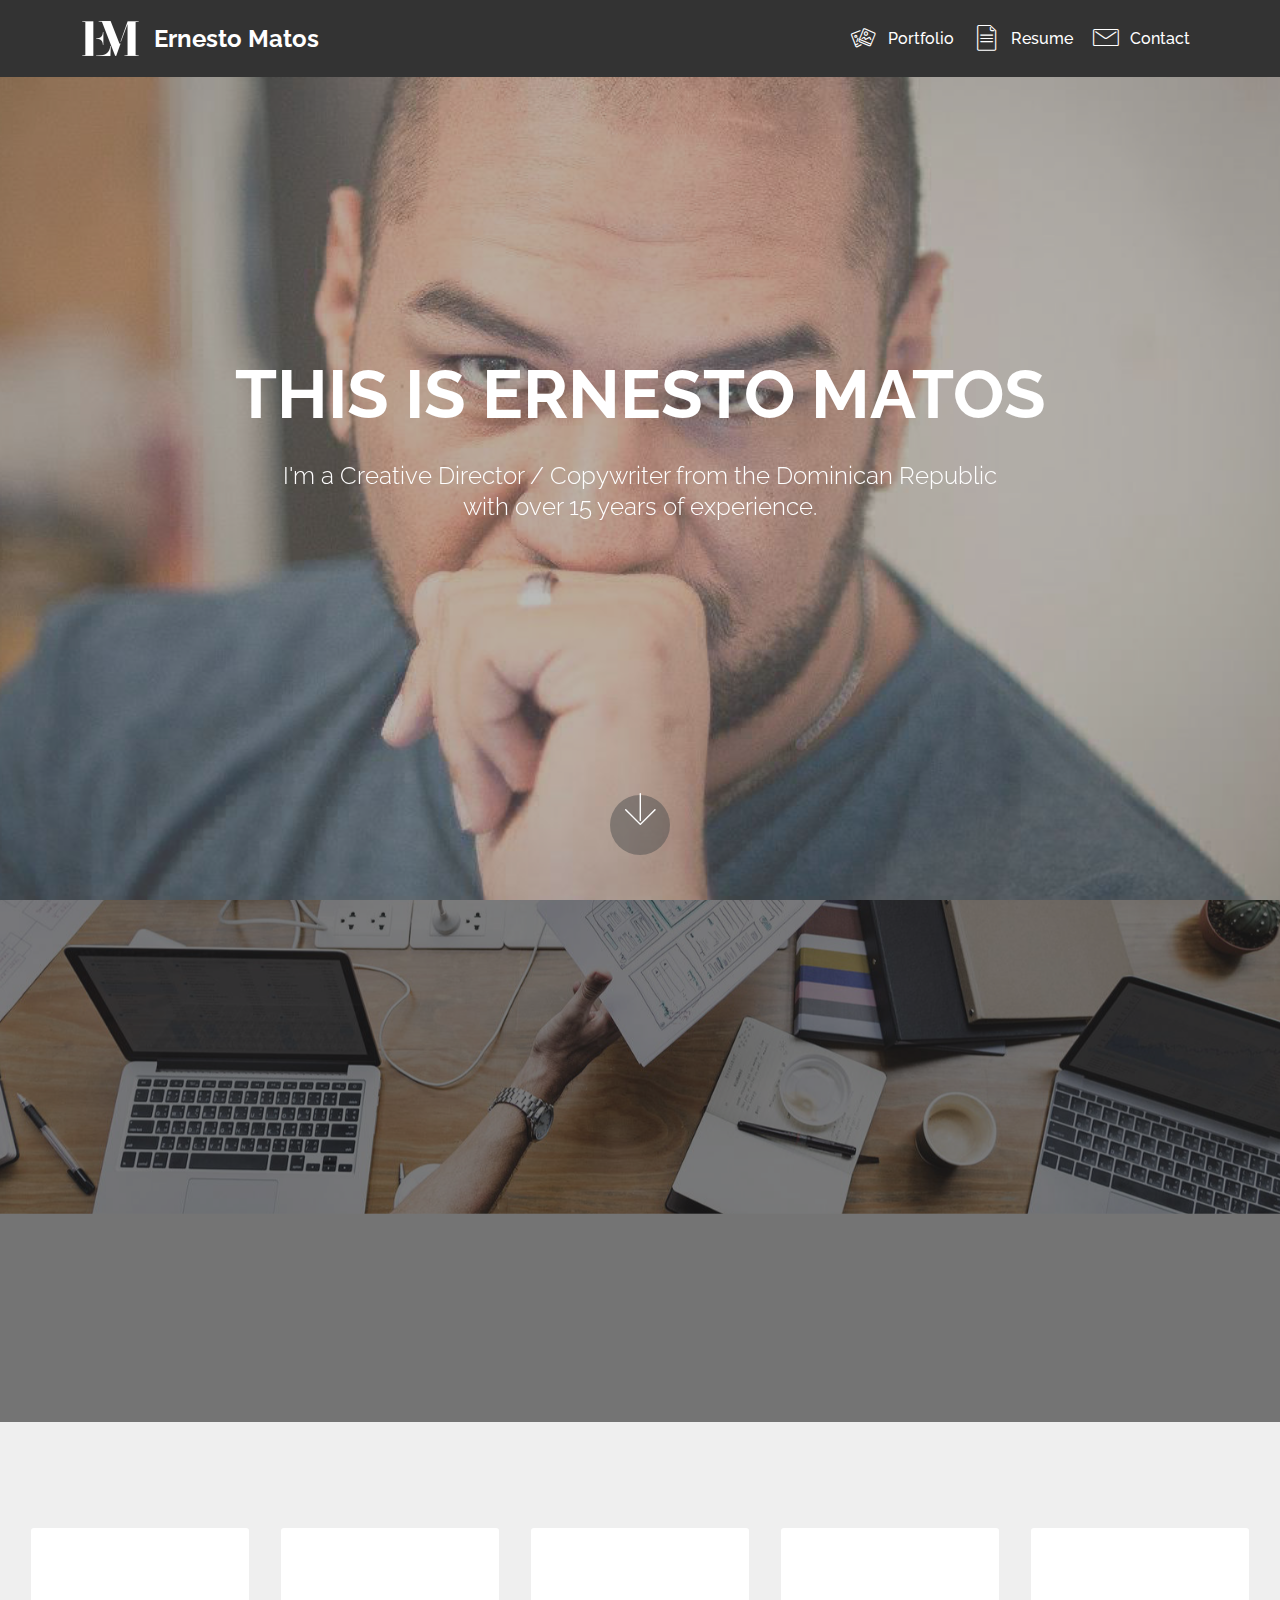
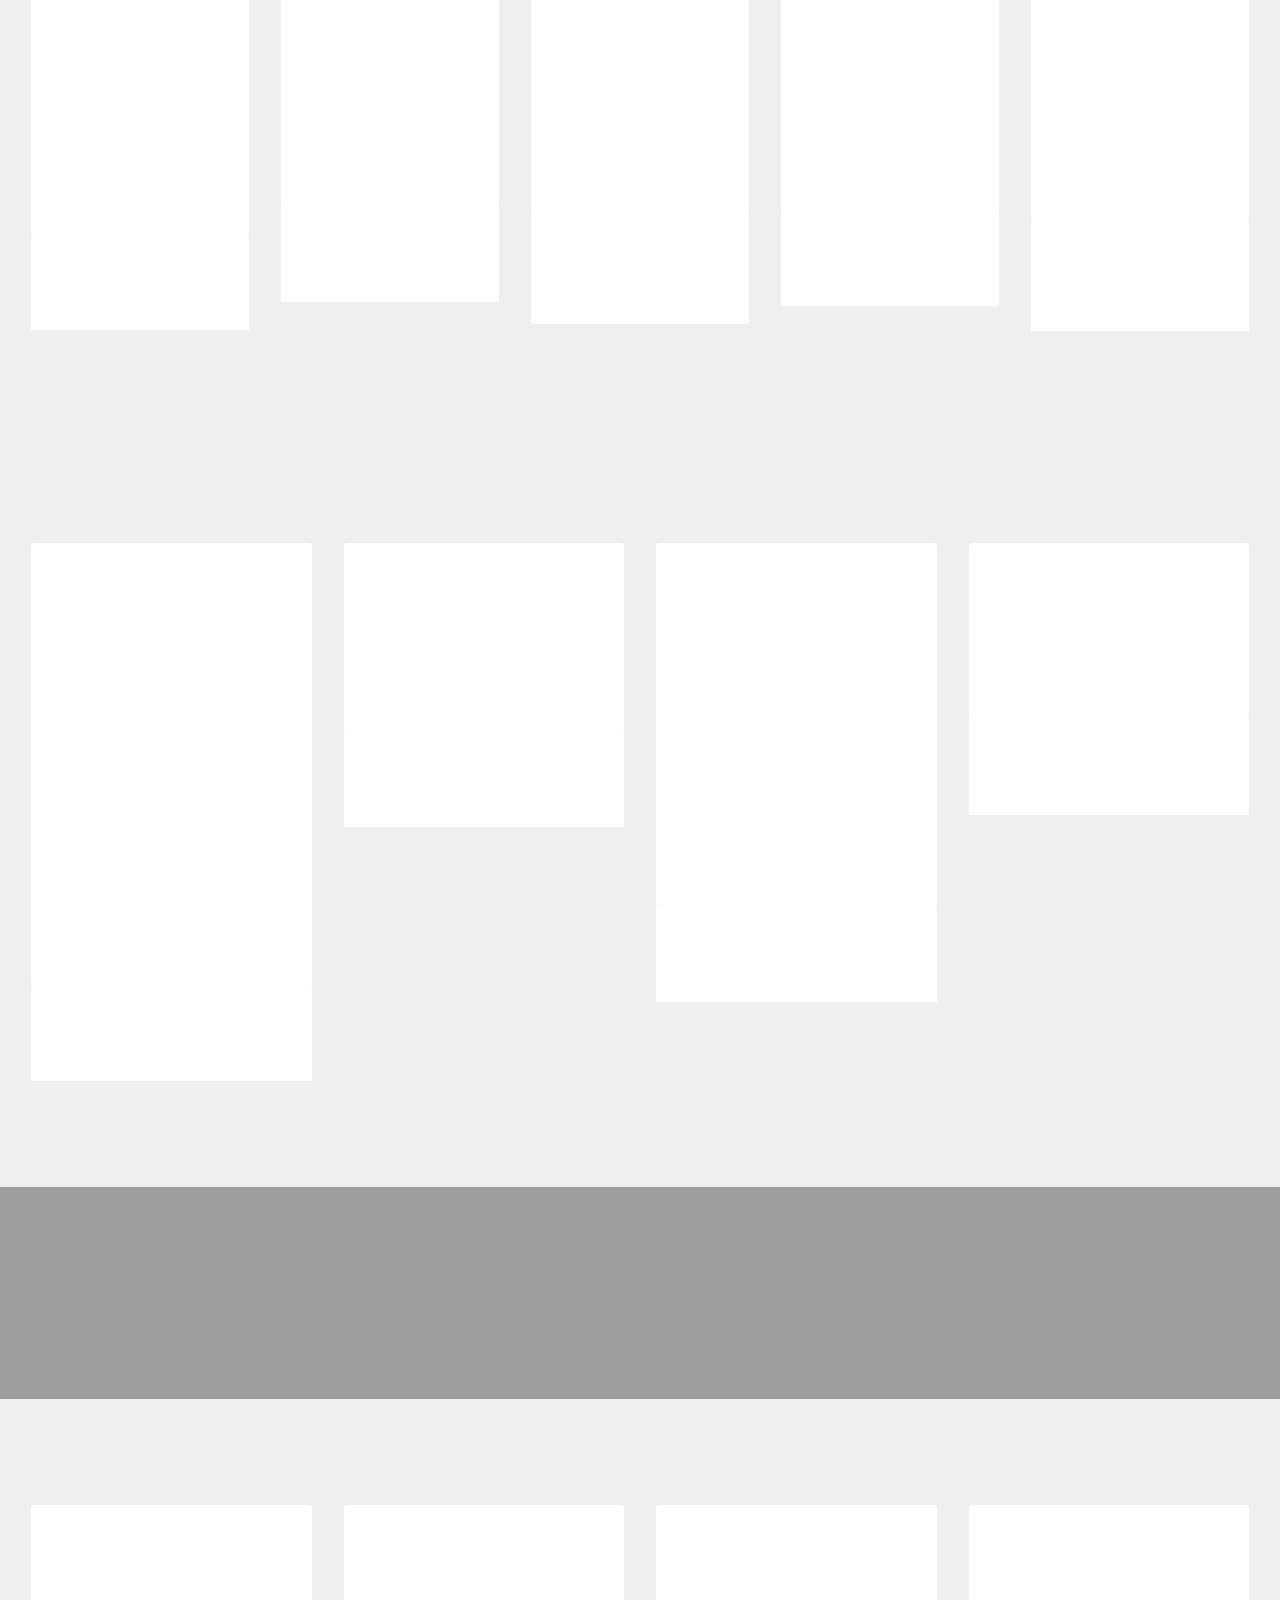
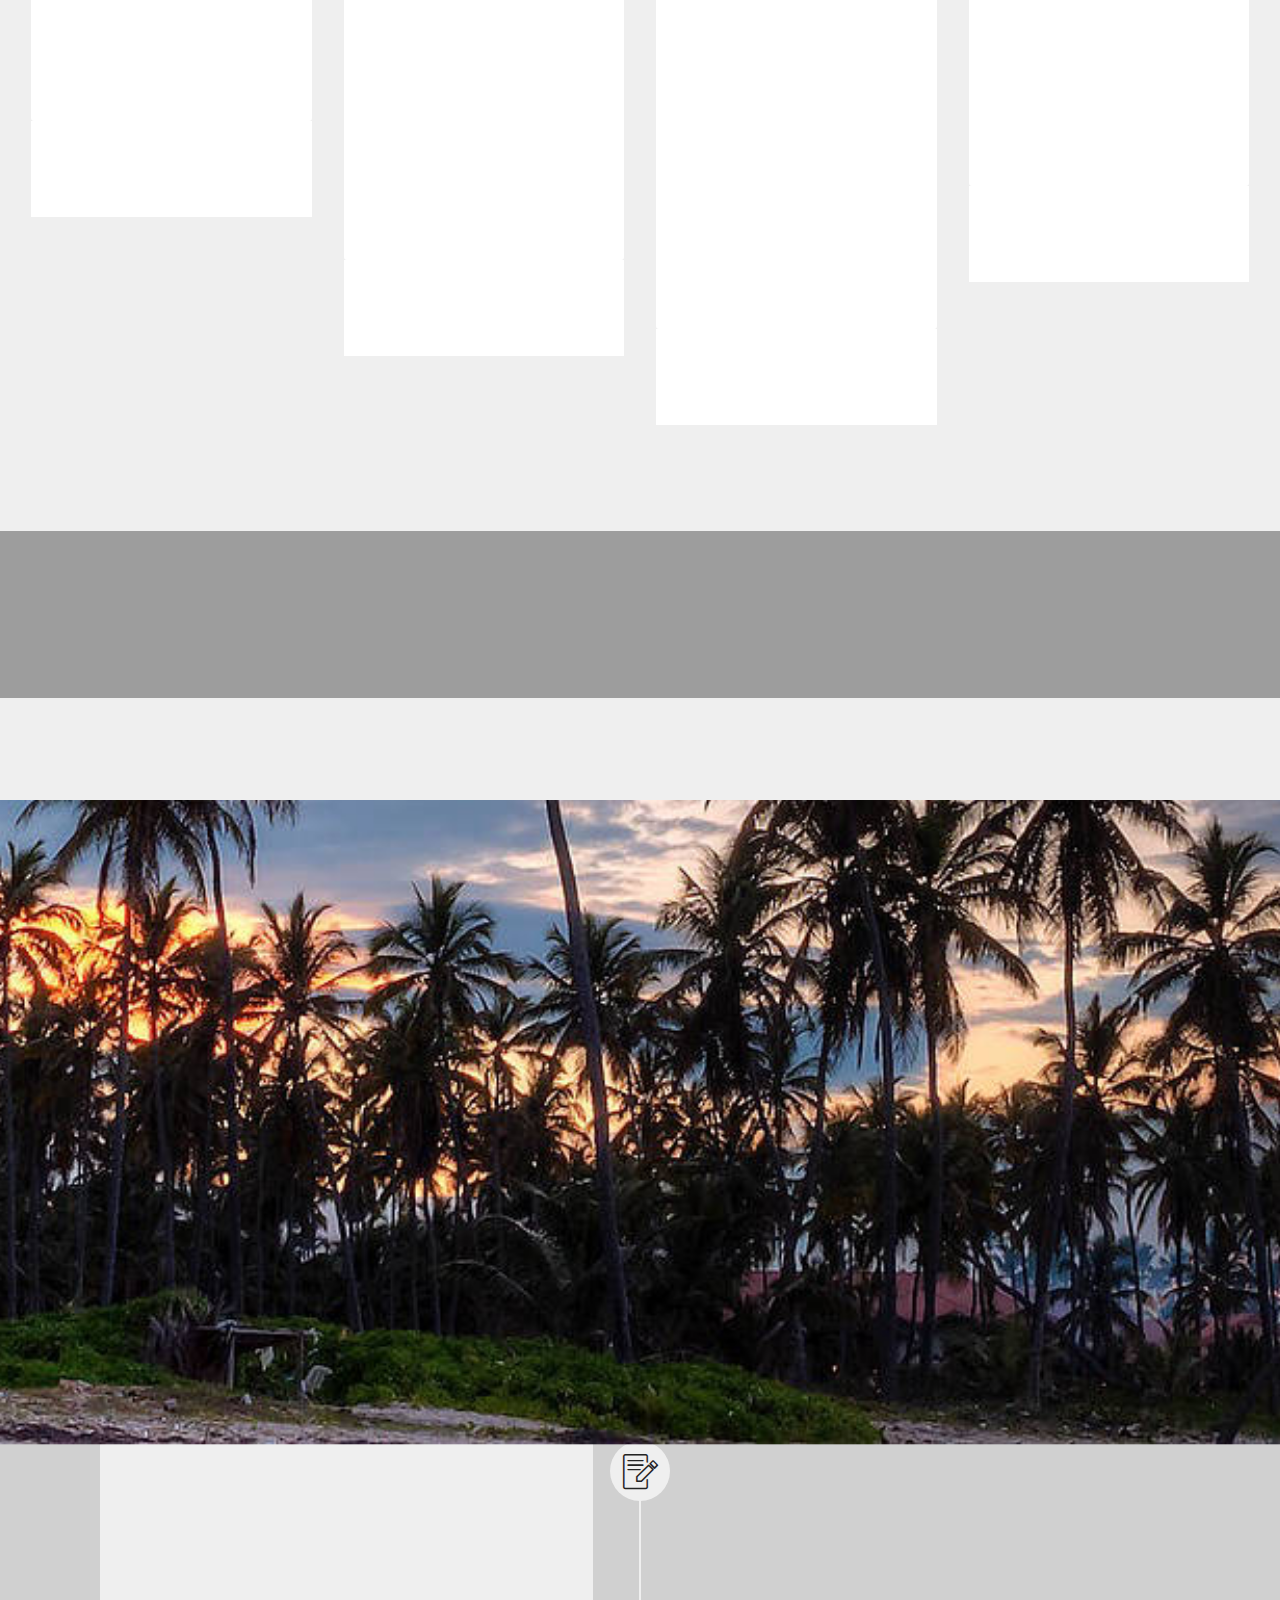
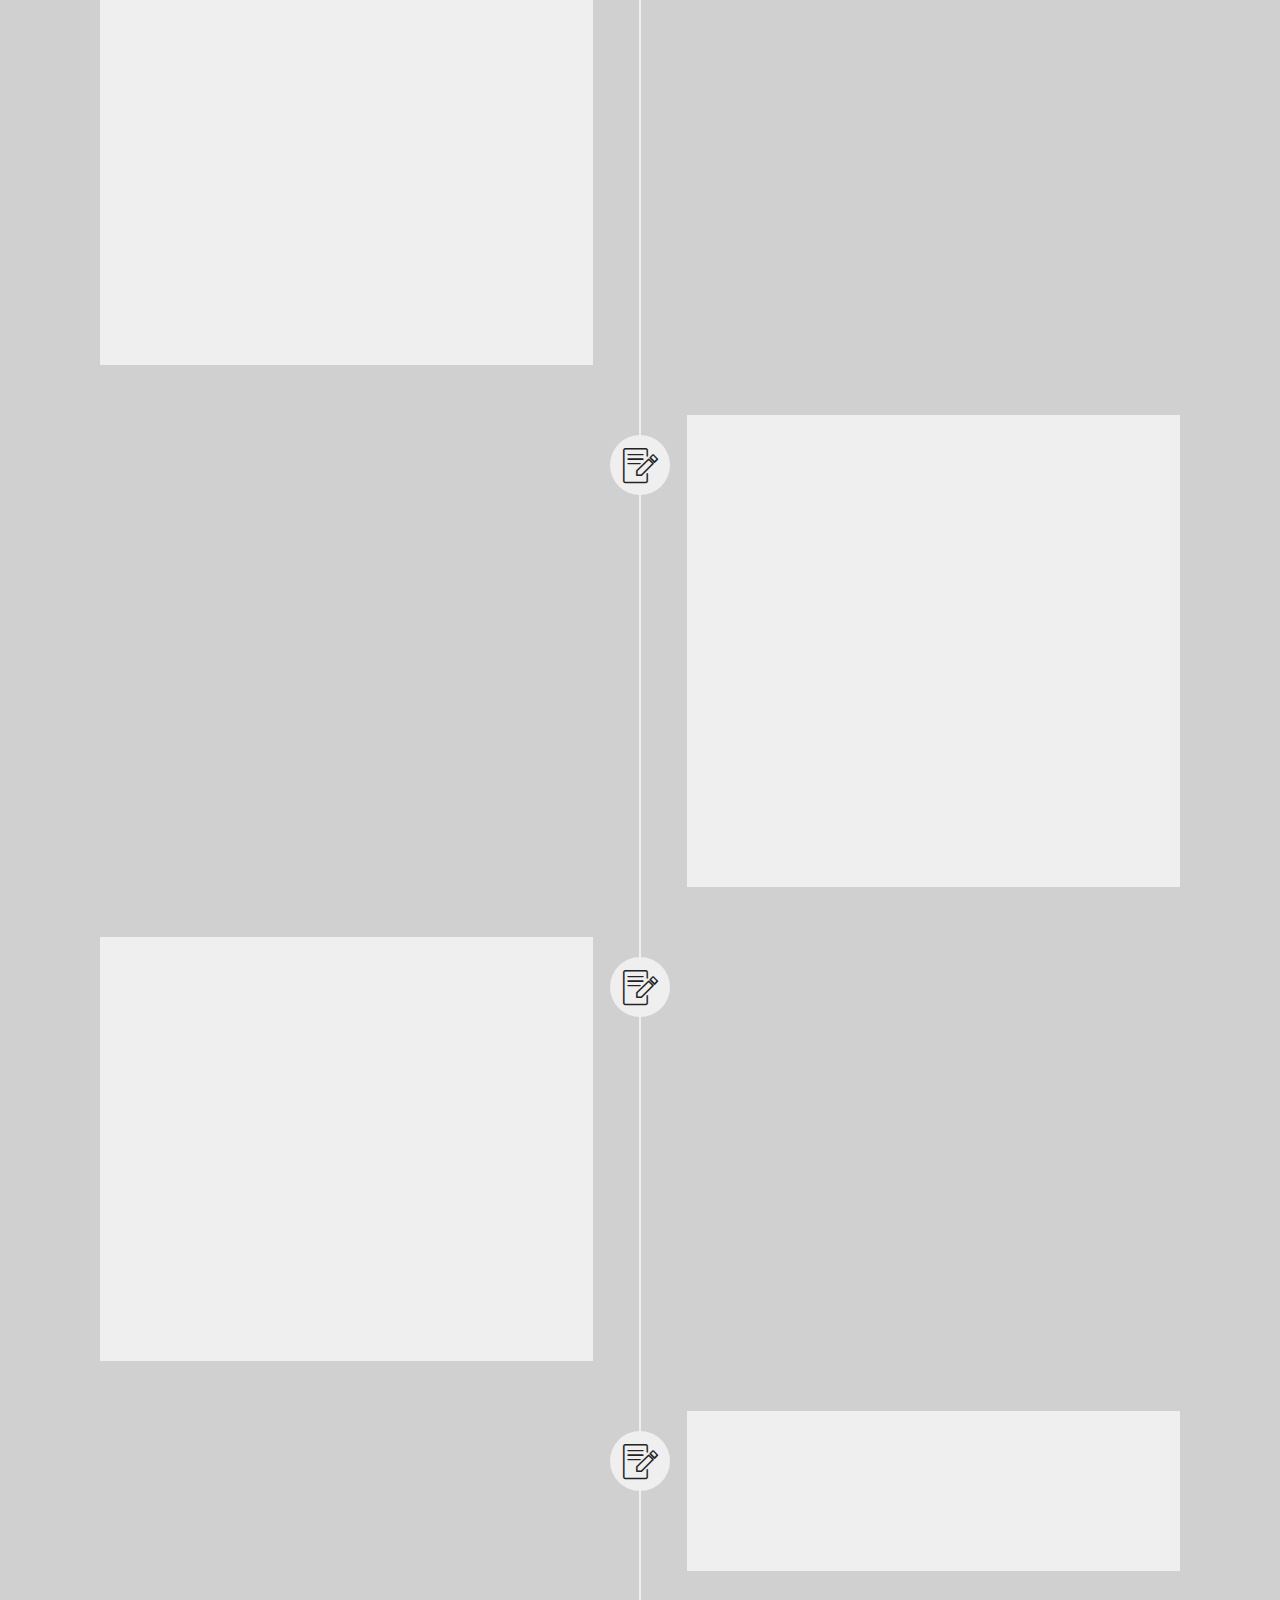
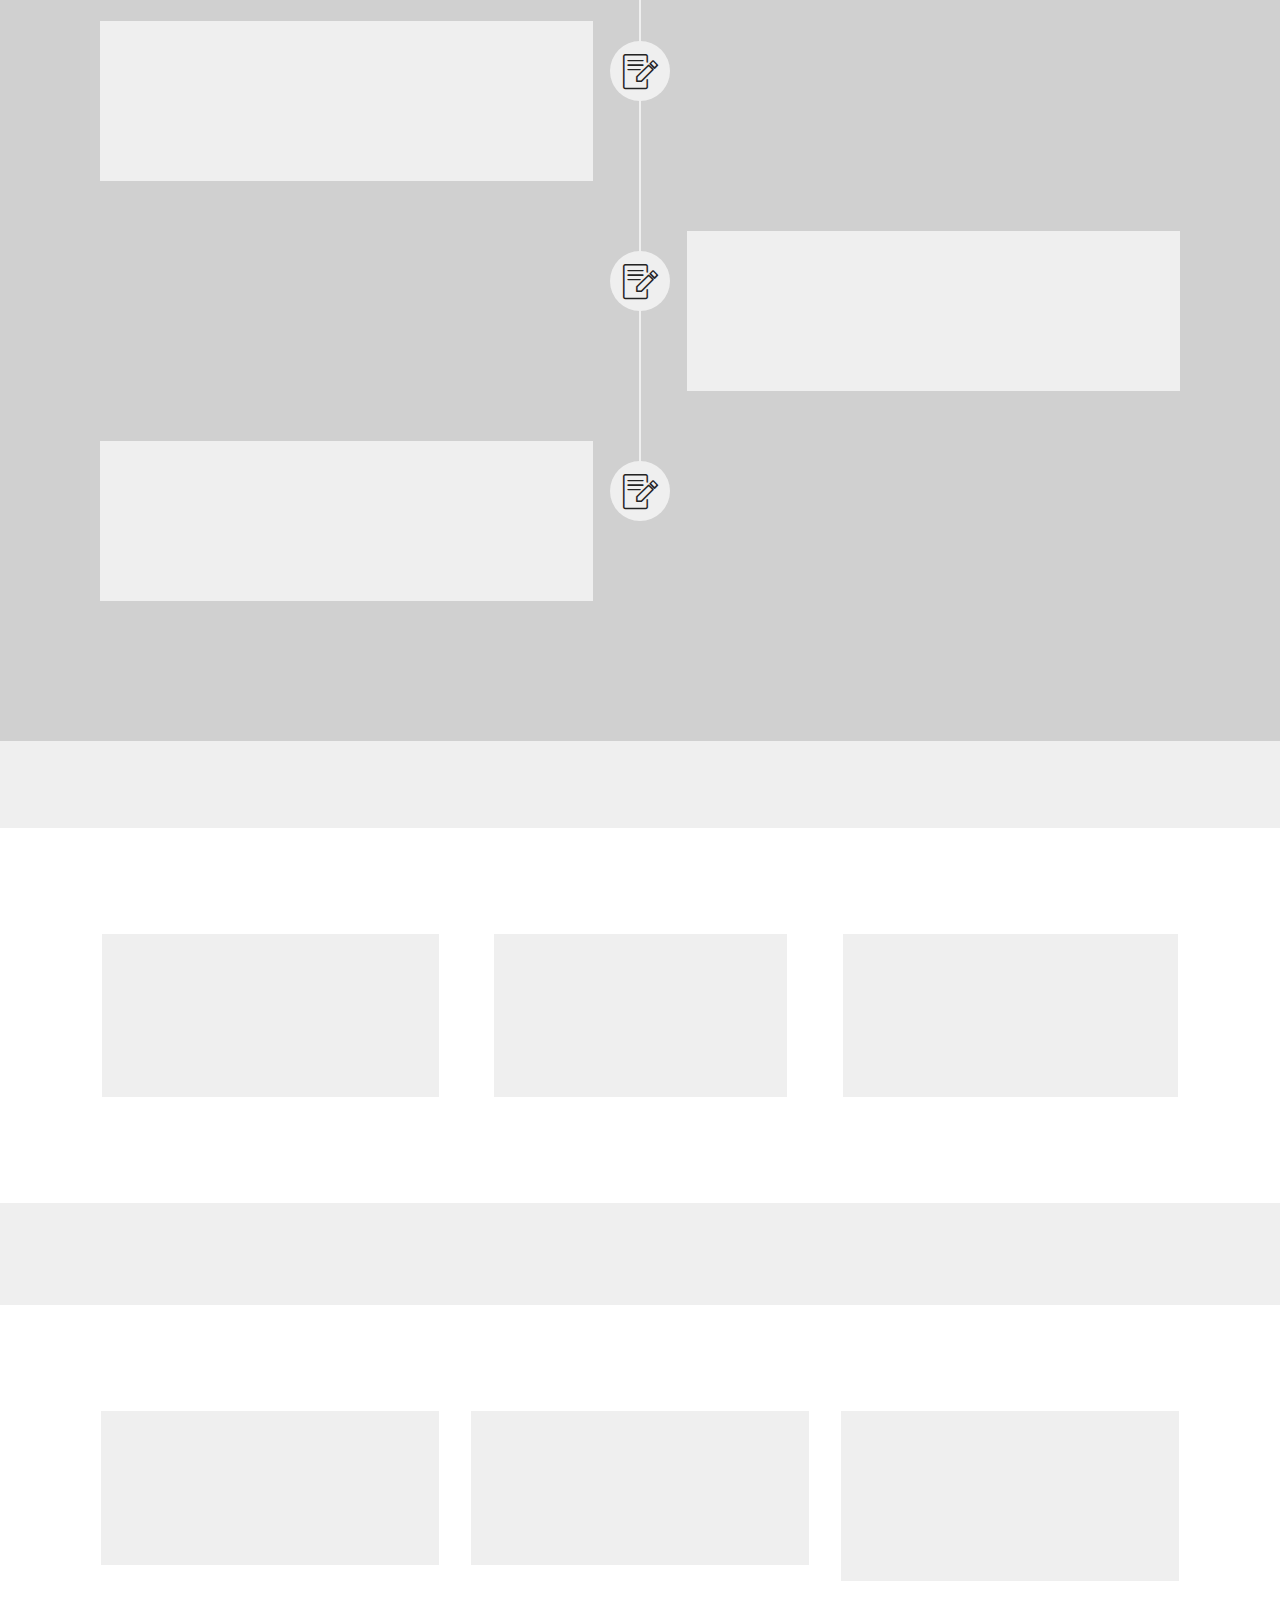
==== index.html @ 3475d099 "create github pages" ====
<!DOCTYPE html>
<html >
<head>
  <!-- Site made with Mobirise Website Builder v4.9.3, https://mobirise.com -->
  <meta charset="UTF-8">
  <meta http-equiv="X-UA-Compatible" content="IE=edge">
  <meta name="generator" content="Mobirise v4.9.3, mobirise.com">
  <meta name="viewport" content="width=device-width, initial-scale=1, minimum-scale=1">
  <link rel="shortcut icon" href="assets/images/em-logo-3-02-128x128.png" type="image/x-icon">
  <meta name="description" content="">
  <title>index</title>
  <link rel="stylesheet" href="assets/web/assets/mobirise-icons/mobirise-icons.css">
  <link rel="stylesheet" href="assets/tether/tether.min.css">
  <link rel="stylesheet" href="assets/bootstrap/css/bootstrap.min.css">
  <link rel="stylesheet" href="assets/bootstrap/css/bootstrap-grid.min.css">
  <link rel="stylesheet" href="assets/bootstrap/css/bootstrap-reboot.min.css">
  <link rel="stylesheet" href="assets/animatecss/animate.min.css">
  <link rel="stylesheet" href="assets/dropdown/css/style.css">
  <link rel="stylesheet" href="assets/theme/css/style.css">
  <link rel="stylesheet" href="assets/mobirise/css/mbr-additional.css" type="text/css">
  
  
  
</head>
<body>
  <section class="menu cid-qTkzRZLJNu" once="menu" id="menu1-0">

    

    <nav class="navbar navbar-expand beta-menu navbar-dropdown align-items-center navbar-fixed-top navbar-toggleable-sm">
        <button class="navbar-toggler navbar-toggler-right" type="button" data-toggle="collapse" data-target="#navbarSupportedContent" aria-controls="navbarSupportedContent" aria-expanded="false" aria-label="Toggle navigation">
            <div class="hamburger">
                <span></span>
                <span></span>
                <span></span>
                <span></span>
            </div>
        </button>
        <div class="menu-logo">
            <div class="navbar-brand">
                <span class="navbar-logo">
                    <a href="https://mobirise.com">
                         <img src="assets/images/em-logo-4-3-122x122.png" alt="Mobirise" title="" style="height: 3.8rem;">
                    </a>
                </span>
                <span class="navbar-caption-wrap"><a class="navbar-caption text-white display-5" href="Home.html">
                        Ernesto Matos</a></span>
            </div>
        </div>
        <div class="collapse navbar-collapse" id="navbarSupportedContent">
            <ul class="navbar-nav nav-dropdown nav-right" data-app-modern-menu="true"><li class="nav-item">
                    <a class="nav-link link text-white display-4" href="https://mobirise.com">
                        </a>
                </li>
                <li class="nav-item">
                    <a class="nav-link link text-white display-4" href="page2.html#header16-15"><span class="mbri-image-gallery mbr-iconfont mbr-iconfont-btn"></span>
                        
                        Portfolio</a>
                </li><li class="nav-item"><a class="nav-link link text-white display-4" href="index.html#content5-l"><span class="mbri-file mbr-iconfont mbr-iconfont-btn"></span>
                        
                        Resume</a></li><li class="nav-item"><a class="nav-link link text-white display-4" href="index.html#contacts2-w"><span class="mbri-letter mbr-iconfont mbr-iconfont-btn"></span>
                        
                        Contact</a></li></ul>
            
        </div>
    </nav>
</section>

<section class="engine"><a href="https://mobirise.info/l">free web templates</a></section><section class="cid-qTkA127IK8 mbr-fullscreen mbr-parallax-background" id="header2-1">

    

    <div class="mbr-overlay" style="opacity: 0.5; background-color: rgb(118, 118, 118);"></div>

    <div class="container align-center">
        <div class="row justify-content-md-center">
            <div class="mbr-white col-md-10">
                <h1 class="mbr-section-title mbr-bold pb-3 mbr-fonts-style display-1">
                    THIS IS ERNESTO MATOS</h1>
                <h3 class="mbr-section-subtitle align-center mbr-light pb-3 mbr-fonts-style display-5">I'm a Creative Director / Copywriter from the Dominican Republic <br>with over 15 years of experience.</h3>
                
                
            </div>
        </div>
    </div>
    <div class="mbr-arrow hidden-sm-down" aria-hidden="true">
        <a href="#next">
            <i class="mbri-down mbr-iconfont"></i>
        </a>
    </div>
</section>

<section class="mbr-section content5 cid-rirGPuEIdo mbr-parallax-background" id="content5-m">

    

    <div class="mbr-overlay" style="opacity: 0.6; background-color: rgb(35, 35, 35);">
    </div>

    <div class="container">
        <div class="media-container-row">
            <div class="title col-12 col-md-8">
                <h2 class="align-center mbr-bold mbr-white pb-3 mbr-fonts-style display-1">And here is some of my work.</h2>
                <h3 class="mbr-section-subtitle align-center mbr-light mbr-white pb-3 mbr-fonts-style display-5">Over the last 15 years, I’ve created quite a bit of work. Curated here are pieces that I selected for their creative value, but also for their effectiveness. Indeed, they solved a specific brief and achieved the client’s unique goals, something in which I take pride.<br><br><div>Hope you find them as interesting as I do.</div></h3>
                
                
            </div>
        </div>
    </div>
</section>

<section class="features17 cid-riridJWc0a" id="features17-f">
    
    

    
    <div class="container-fluid">
        <div class="media-container-row">
            <div class="card p-3 col-12 col-md-6 my-col">
                <div class="card-wrapper">
                    <div class="card-img">
                        <a href="page2.html#content4-14"><img src="assets/images/marques-2-402x563.jpg" alt="Mobirise" title=""></a>
                    </div>
                    <div class="card-box">
                        <h4 class="card-title pb-3 mbr-fonts-style display-7">
                            Marques de Riscal</h4>
                        
                    </div>
                </div>
            </div>

            <div class="card p-3 col-12 col-md-6 my-col">
                <div class="card-wrapper">
                    <div class="card-img">
                        <a href="page2.html#content4-16"><img src="assets/images/8cb7f28085213.560b6fce7f0e3-494x629.jpg" alt="Mobirise" title=""></a>
                    </div>
                    <div class="card-box">
                        <h4 class="card-title pb-3 mbr-fonts-style display-7">
                            Orange</h4>
                        
                    </div>
                </div>
            </div>

            <div class="card p-3 col-12 col-md-6 my-col">
                <div class="card-wrapper">
                    <div class="card-img">
                        <a href="page2.html#content4-19"><img src="assets/images/saben-a-tu-imaginacion-1-494x642.jpg" alt="Mobirise" title=""></a>
                    </div>
                    <div class="card-box">
                        <h4 class="card-title pb-3 mbr-fonts-style display-7">
                            Hatuey Soda Crackers</h4>
                        
                    </div>
                </div>
            </div>

            <div class="card p-3 col-12 col-md-6 my-col">
                <div class="card-wrapper">
                    <div class="card-img">
                        <a href="page2.html#content4-1g"><img src="assets/images/brugal-int-deportes1-494x639.jpg" alt="Mobirise" title=""></a>
                    </div>
                    <div class="card-box">
                        <h4 class="card-title pb-3 mbr-fonts-style display-7">Brugal Rum</h4>
                        
                    </div>
                </div>
            </div>
            <div class="card p-3 col-12 col-md-6 my-col">
                <div class="card-wrapper">
                    <div class="card-img">
                        <a href="page2.html#content4-1c"><img src="assets/images/progreso-20-desc-cine-6-494x659.jpg" alt="Mobirise" title=""></a>
                    </div>
                    <div class="card-box">
                        <h4 class="card-title pb-3 mbr-fonts-style display-7">
                            Palacio del Cine Cinemas + AMEX</h4>
                        
                    </div>
                </div>
            </div>
            
        </div>
    </div>
</section>

<section class="features17 cid-rirkShjUYO" id="features17-g">
    
    

    
    <div class="container-fluid">
        <div class="media-container-row">
            <div class="card p-3 col-12 col-md-6 col-lg-3">
                <div class="card-wrapper">
                    <div class="card-img">
                        <a href="page2.html#content4-1i"><img src="assets/images/mud-adventure-001c-494x779.png" alt="Mobirise" title=""></a>
                    </div>
                    <div class="card-box">
                        <h4 class="card-title pb-3 mbr-fonts-style display-7">
                            Jeep</h4>
                        
                    </div>
                </div>
            </div>

            <div class="card p-3 col-12 col-md-6 col-lg-3">
                <div class="card-wrapper">
                    <div class="card-img">
                        <a href="page2.html#content4-o"><img src="assets/images/referencia-kv5-494x330.jpg" alt="Mobirise" title=""></a>
                    </div>
                    <div class="card-box">
                        <h4 class="card-title pb-3 mbr-fonts-style display-7">
                            Referencia Labs</h4>
                        
                    </div>
                </div>
            </div>

            <div class="card p-3 col-12 col-md-6 col-lg-3">
                <div class="card-wrapper">
                    <div class="card-img">
                        <a href="page2.html#content4-r"><img src="assets/images/kv-banco-de-sangre-1-494x639.jpg" alt="Mobirise" title=""></a>
                    </div>
                    <div class="card-box">
                        <h4 class="card-title pb-3 mbr-fonts-style display-7">
                            Referencia Labs</h4>
                        
                    </div>
                </div>
            </div>

            <div class="card p-3 col-12 col-md-6 col-lg-3">
                <div class="card-wrapper">
                    <div class="card-img">
                        <a href="page2.html#content4-u"><img src="assets/images/screen-shot-2019-02-18-at-9.54.22-am-494x309.png" alt="Mobirise" title=""></a>
                    </div>
                    <div class="card-box">
                        <h4 class="card-title pb-3 mbr-fonts-style display-7">
                            Corona Beer</h4>
                        
                    </div>
                </div>
            </div>
            
            
        </div>
    </div>
</section>

<section class="mbr-section content5 cid-rirGR2USxH mbr-parallax-background" id="content5-n">

    

    <div class="mbr-overlay" style="opacity: 0.4; background-color: rgb(35, 35, 35);">
    </div>

    <div class="container">
        <div class="media-container-row">
            <div class="title col-12 col-md-8">
                <h2 class="align-center mbr-bold mbr-white pb-3 mbr-fonts-style display-1">
                    Digital / Integrated</h2>
                
                
                
            </div>
        </div>
    </div>
</section>

<section class="features17 cid-rirkViVXNB" id="features17-h">
    
    

    
    <div class="container-fluid">
        <div class="media-container-row">
            <div class="card p-3 col-12 col-md-6 col-lg-3">
                <div class="card-wrapper">
                    <div class="card-img">
                        <a href="page2.html#content4-x"><img src="assets/images/soy-alguien-unicef-1-634x488.png" alt="Mobirise" title=""></a>
                    </div>
                    <div class="card-box">
                        <h4 class="card-title pb-3 mbr-fonts-style display-7">UNICEF</h4>
                        
                    </div>
                </div>
            </div>

            <div class="card p-3 col-12 col-md-6 col-lg-3">
                <div class="card-wrapper">
                    <div class="card-img">
                        <a href="page2.html#content4-10"><img src="assets/images/tinder-helados-bon-5-634x436.jpg" alt="Mobirise" title=""></a>
                    </div>
                    <div class="card-box">
                        <h4 class="card-title pb-3 mbr-fonts-style display-7">Bon Ice Cream</h4>
                        
                    </div>
                </div>
            </div>

            <div class="card p-3 col-12 col-md-6 col-lg-3">
                <div class="card-wrapper">
                    <div class="card-img">
                        <a href="page2.html#content4-13"><img src="assets/images/10658796-10154655910435483-4432216282460377807-o-494x746.jpg" alt="Mobirise" title=""></a>
                    </div>
                    <div class="card-box">
                        <h4 class="card-title pb-3 mbr-fonts-style display-7">
                            Presidente Beer</h4>
                        
                    </div>
                </div>
            </div>

            <div class="card p-3 col-12 col-md-6 col-lg-3">
                <div class="card-wrapper">
                    <div class="card-img">
                        <a href="page2.html#content9-q"><img src="assets/images/a6139015431043.5629104fb3524-600x600.png" alt="Mobirise" title=""></a>
                    </div>
                    <div class="card-box">
                        <h4 class="card-title pb-3 mbr-fonts-style display-7">
                            Presidente Beer</h4>
                        
                    </div>
                </div>
            </div>
            
            
        </div>
    </div>
</section>

<section class="mbr-section content5 cid-rirGJikVxg mbr-parallax-background" id="content5-l">

    

    <div class="mbr-overlay" style="opacity: 0.4; background-color: rgb(35, 35, 35);">
    </div>

    <div class="container">
        <div class="media-container-row">
            <div class="title col-12 col-md-8">
                <h2 class="align-center mbr-bold mbr-white pb-3 mbr-fonts-style display-1">
                    Resume</h2>
                
                
                
            </div>
        </div>
    </div>
</section>

<section class="mbr-section content4 cid-rirP38uFox" id="content4-s">

    

    <div class="container">
        <div class="media-container-row">
            <div class="title col-12 col-md-8">
                <h2 class="align-center pb-3 mbr-fonts-style display-2">
                    Work Experience</h2>
                
                
            </div>
        </div>
    </div>
</section>

<section class="timeline2 cid-rirkYRyRXl mbr-parallax-background" id="timeline2-i">

    

    <div class="mbr-overlay" style="opacity: 0.9; background-color: rgb(204, 204, 204);">
    </div>

    <div class="container align-center">
        
        

        <div class="container timelines-container" mbri-timelines="">
            <div class="row timeline-element reverse separline">      
                <span class="iconsBackground">
                    <span class="mbr-iconfont mbri-edit"></span>
                </span>          
                <div class="col-xs-12 col-md-6 align-left">
                    <div class="timeline-text-content">
                        <h4 class="mbr-timeline-title pb-3 mbr-fonts-style display-5">
                            Digital Creative Director</h4>
                        <p class="mbr-timeline-text mbr-fonts-style display-7"><strong>Omnicom Media Group Dominican Republic <br></strong>Dominican Republic | 03/2017 – 5/2018<br><br>Efficiently led creative design projects across numerous digital platforms and social networks in support of ongoing marketing and merchandizing programs for all OMG media agencies in the Dominican Republic.<br><br>Assessed market position and trends, devised advertising strategies, and presented them to senior management. <br><br>Formed and sustained high-performance production and design teams, and reviewed key project output to provide signature authority while managing operational, strategic, and administrative functions.<br></p>
                     </div>
                </div>
            </div>

            <div class="row timeline-element  separline">
                <span class="iconsBackground">
                    <span class="mbr-iconfont mbri-edit"></span>
                </span>
                <div class="col-xs-12 col-md-6 align-left ">
                    <div class="timeline-text-content">
                        <h4 class="mbr-timeline-title pb-3 mbr-fonts-style display-5">Associate Creative Director</h4>
                        <p class="mbr-timeline-text mbr-fonts-style display-7"><strong>MullenLowe Interamerica</strong>&nbsp;<br>Dominican Republic | 04/2016 - 12/2016<br><br>Provided oversight for a portfolio of products by MercaSID – the largest manufacturer of consumer goods in the Dominican Republic. Interpreted complex market-focused information, translating it into accessible designs and content. Emphasized brand continuity across various media, such as cutting-edge graphics, informational literature, and Web content. <br><br>Managed daily operational requirements, including budgeting and project control, while constantly developing robust brand strategies, and reiterating the creative direction.<br><br>Delivered impactful and creative design concepts promoting strong brand awareness.<br></p>
                    </div>
                </div>
            </div> 

            <div class="row timeline-element reverse separline">
                <span class="iconsBackground">
                    <span class="mbr-iconfont mbri-edit"></span>
                </span>
                <div class="col-xs-12 col-md-6 align-left">
                    <div class="timeline-text-content">
                        <h4 class="mbr-timeline-title pb-3 mbr-fonts-style display-5">Senior Creative Director</h4>      
                        <p class="mbr-timeline-text mbr-fonts-style display-7"><strong>Partners Ogilvy &amp; Mather&nbsp;</strong><br>Dominican Republic | 04/2015 - 04/2016<br><br>Initiated and developed design concepts for several advertising campaigns on behalf of The Coca-Cola Company in conjunction with a cross-functional team of design experts.<br><br>Used strong leadership and mentoring skills to direct ongoing creative operations and deliver wide-ranging training as well as development initiatives for junior team members. <br><br>Conceived designs and marketing concepts used in high profile campaigns for other accounts.<br></p>
                    </div>
                </div>
            </div>

            <div class="row timeline-element  separline">
                <span class="iconsBackground">
                    <span class="mbr-iconfont mbri-edit"></span>
                </span>
                <div class="col-xs-12 col-md-6 align-left ">
                    <div class="timeline-text-content">
                        <h4 class="mbr-timeline-title pb-3 mbr-fonts-style display-5">Senior Creative Director</h4>
                        <p class="mbr-timeline-text mbr-fonts-style display-7"><strong>Capital DBG&nbsp;</strong><br>Dominican Republic | 08/2011 - 08/2014<br><br>Collaborated with colleagues across the Digital Media Department to develop strategic and creative directions for a range of high-profile brands including Anheuser-Busch/Inbev, Orange, Nissan, and Infiniti. <br><br>Supervised communication strategy for the agency’s entire brand portfolio.<br><br>Acted as creative reviewer for all junior teams in the agency.<br></p>
                    </div>
                </div>
            </div>

            <div class="row timeline-element reverse separline">
                <span class="iconsBackground">
                    <span class="mbr-iconfont mbri-edit"></span>
                </span>
                <div class="col-xs-12 col-md-6 align-left">
                    <div class="timeline-text-content">
                        <h4 class="mbr-timeline-title pb-3 mbr-fonts-style display-5">Senior Copywriter</h4>
                        <p class="mbr-timeline-text mbr-fonts-style display-7"><strong>
                            TBWA / Dominicana</strong><br>Dominican Republic |&nbsp;2009 – 2011
                        </p>
                    </div>
                </div>
            </div>

            <div class="row timeline-element separline">
                <span class="iconsBackground">
                    <span class="mbr-iconfont mbri-edit"></span>
                </span>
                <div class="col-xs-12 col-md-6 align-left ">
                    <div class="timeline-text-content">
                        <h4 class="mbr-timeline-title pb-3 mbr-fonts-style display-5">Creative Director&nbsp;</h4>
                        <p class="mbr-timeline-text mbr-fonts-style display-7"><strong>
                            Cumbre, Nazca, Saatchi &amp; Saatchi<br></strong>Dominican Republic | 2004 – 2008
                        </p>
                    </div>
                </div>
            </div>

            <div class="row timeline-element reverse separline">
                <span class="iconsBackground">
                    <span class="mbr-iconfont mbri-edit"></span>
                </span>
                <div class="col-xs-12 col-md-6 align-left">
                    <div class="timeline-text-content">
                        <h4 class="mbr-timeline-title pb-3 mbr-fonts-style display-5">Creative Director&nbsp;</h4>
                        <p class="mbr-timeline-text mbr-fonts-style display-7"><strong>Epi GREY</strong><br>Dominican Republic | 2003 – 2004</p>
                    </div>
                </div>
            </div>

            <div class="row timeline-element">
                <span class="iconsBackground">
                    <span class="mbr-iconfont mbri-edit"></span>
                </span>
                <div class="col-xs-12 col-md-6 align-left ">
                    <div class="timeline-text-content">
                        <h4 class="mbr-timeline-title pb-3 mbr-fonts-style display-5">
                            Copy Writer</h4>
                        <p class="mbr-timeline-text mbr-fonts-style display-7"><strong>Epi GREY<br></strong>Dominican Republic | 2001 – 2004</p>
                    </div>
                </div>
            </div>

            

            

            

            
        </div>
    </div>
</section>

<section class="mbr-section content4 cid-rirOBwpRZq" id="content4-p">

    

    <div class="container">
        <div class="media-container-row">
            <div class="title col-12 col-md-8">
                <h2 class="align-center pb-3 mbr-fonts-style display-2">
                    Education</h2>
                
                
            </div>
        </div>
    </div>
</section>

<section class="features4 cid-rirOtgMipM" id="features4-o">
    
         

    
    <div class="container">
        <div class="media-container-row">
            <div class="card p-3 col-12 col-md-6 col-lg-4">
                <div class="card-wrapper media-container-row media-container-row">
                    <div class="card-box">
                        <h4 class="card-title pb-3 mbr-fonts-style display-7">PhD. in Mass Communications</h4>
                        <p class="mbr-text mbr-fonts-style display-7">Universidad COmplutense de Madrid<br><em>Madrid, Spain</em></p>
                    </div>
                </div>
            </div>

            <div class="card p-3 col-12 col-md-6 col-12 col-md-6 col-lg-4">
                <div class="card-wrapper media-container-row">
                    <div class="card-box">
                        <h4 class="card-title pb-3 mbr-fonts-style display-7">Master of Advertising</h4>
                        <p class="mbr-text mbr-fonts-style display-7">Universidad Antonio de Nebrija<br><em>Madrid, Spain</em><br></p>
                    </div>
                </div>
            </div>

            <div class="card p-3 col-12 col-md-6 col-lg-4">
                <div class="card-wrapper media-container-row">
                    <div class="card-box">
                        <h4 class="card-title pb-3 mbr-fonts-style display-7">
                            Bachelor of Advertising</h4>
                        <p class="mbr-text mbr-fonts-style display-7">Universidad Católica Santo Domingo<br><em>Santo Domingo, Dominican Republic</em></p>
                    </div>
                </div>
            </div>

            
        </div>
    </div>
</section>

<section class="mbr-section content4 cid-rirVKO8uNs" id="content4-y">

    

    <div class="container">
        <div class="media-container-row">
            <div class="title col-12 col-md-8">
                <h2 class="align-center pb-3 mbr-fonts-style display-2">
                    Certifications</h2>
                
                
            </div>
        </div>
    </div>
</section>

<section class="features4 cid-rirVMTIS7f" id="features4-z">
    
         

    
    <div class="container">
        <div class="media-container-row">
            <div class="card p-3 col-12 col-md-6 col-lg-4">
                <div class="card-wrapper media-container-row media-container-row">
                    <div class="card-box">
                        <h4 class="card-title pb-3 mbr-fonts-style display-7">Google Marketing Essentials Certification</h4>
                        <p class="mbr-text mbr-fonts-style display-7">
                            Current as of 2019</p>
                    </div>
                </div>
            </div>

            <div class="card p-3 col-12 col-md-6 col-12 col-md-6 col-lg-4">
                <div class="card-wrapper media-container-row">
                    <div class="card-box">
                        <h4 class="card-title pb-3 mbr-fonts-style display-7">Google Analytics 360 Certified Professional</h4>
                        <p class="mbr-text mbr-fonts-style display-7">
                            Current as of 2019</p>
                    </div>
                </div>
            </div>

            <div class="card p-3 col-12 col-md-6 col-lg-4">
                <div class="card-wrapper media-container-row">
                    <div class="card-box">
                        <h4 class="card-title pb-3 mbr-fonts-style display-7">Google Certified Search, Display, Mobile, Video &amp; Shopping Professional&nbsp;</h4>
                        <p class="mbr-text mbr-fonts-style display-7">Current as of 2019</p>
                    </div>
                </div>
            </div>

            
        </div>
    </div>
</section>

<section class="mbr-section contacts2 cid-rirTNbaZGY" id="contacts2-w">
    <!---->
    
    <!---->
    <!--Overlay-->
    
    <!--Container-->
    <div class="container">
        <div class="row">
            <!--Titles-->
            <div class="title col-12">
                <h2 class="align-left mbr-fonts-style display-1">
                    Contact me:</h2>
                
            </div>
            <div class="col-12">
                <div class="row justify-content-center">
                    <div class="col-12 col-md-4">
                        <div class="b b-adress">
                            <h5 class="align-left mbr-fonts-style m-0 display-5">
                                Email</h5>
                            <p class="mbr-text align-left mbr-fonts-style display-7"><a href="mailto:iam@ernestomatos.com">
                                iam@ernestomatos.com
                            </a></p>
                        </div>
                    </div>
                    <div class="col-12 col-md-4">
                        <div class="b b-phone">
                            <h5 class="align-left mbr-fonts-style m-0 display-5">
                                Phone:
                            </h5>
                            <p class="mbr-text align-left mbr-fonts-style display-7"><a href="tel:+1 (412) 670-5609">
                                +1 (412) 670 5609
                            </a></p>
                        </div>
                    </div>
                    <div class="col-12 col-md-4">
                        <div class="b b-mail">
                            <h5 class="align-left mbr-fonts-style m-0 display-5">
                                LinkedIn</h5>
                            <p class="mbr-text align-left mbr-fonts-style display-7"><a href="https://www.linkedin.com/in/ernestomatos/" target="_blank">linkedin.com/in/ernestomatos/</a>
                            </p>
                        </div>
                    </div>
                </div>
            </div>
        </div>
    </div>
</section>

<section once="" class="cid-rirUTJzxrE" id="footer6-x">

    

    

    <div class="container">
        <div class="media-container-row align-center mbr-white">
            <div class="col-12">
                <p class="mbr-text mb-0 mbr-fonts-style display-7">
                    © Copyright 2019 Ernesto Matos - All Rights Reserved
                </p>
            </div>
        </div>
    </div>
</section>


  <script src="assets/web/assets/jquery/jquery.min.js"></script>
  <script src="assets/popper/popper.min.js"></script>
  <script src="assets/tether/tether.min.js"></script>
  <script src="assets/bootstrap/js/bootstrap.min.js"></script>
  <script src="assets/smoothscroll/smooth-scroll.js"></script>
  <script src="assets/touchswipe/jquery.touch-swipe.min.js"></script>
  <script src="assets/viewportchecker/jquery.viewportchecker.js"></script>
  <script src="assets/parallax/jarallax.min.js"></script>
  <script src="assets/dropdown/js/script.min.js"></script>
  <script src="assets/theme/js/script.js"></script>
  
  
 <div id="scrollToTop" class="scrollToTop mbr-arrow-up"><a style="text-align: center;"><i class="mbr-arrow-up-icon mbr-arrow-up-icon-cm cm-icon cm-icon-smallarrow-up"></i></a></div>
    <input name="animation" type="hidden">
  </body>
</html>
---- assets/web/assets/mobirise-icons/mobirise-icons.css ----
@font-face {
  font-family: 'MobiriseIcons';
  src:  url('mobirise-icons.eot?spat4u');
  src:  url('mobirise-icons.eot?spat4u#iefix') format('embedded-opentype'),
    url('mobirise-icons.ttf?spat4u') format('truetype'),
    url('mobirise-icons.woff?spat4u') format('woff'),
    url('mobirise-icons.svg?spat4u#MobiriseIcons') format('svg');
  font-weight: normal;
  font-style: normal;
}

[class^="mbri-"], [class*=" mbri-"] {
  /* use !important to prevent issues with browser extensions that change fonts */
  font-family: MobiriseIcons !important;
  speak: none;
  font-style: normal;
  font-weight: normal;
  font-variant: normal;
  text-transform: none;
  line-height: 1;

  /* Better Font Rendering =========== */
  -webkit-font-smoothing: antialiased;
  -moz-osx-font-smoothing: grayscale;
}

.mbri-add-submenu:before {
  content: "\e900";
}
.mbri-alert:before {
  content: "\e901";
}
.mbri-align-center:before {
  content: "\e902";
}
.mbri-align-justify:before {
  content: "\e903";
}
.mbri-align-left:before {
  content: "\e904";
}
.mbri-align-right:before {
  content: "\e905";
}
.mbri-android:before {
  content: "\e906";
}
.mbri-apple:before {
  content: "\e907";
}
.mbri-arrow-down:before {
  content: "\e908";
}
.mbri-arrow-next:before {
  content: "\e909";
}
.mbri-arrow-prev:before {
  content: "\e90a";
}
.mbri-arrow-up:before {
  content: "\e90b";
}
.mbri-bold:before {
  content: "\e90c";
}
.mbri-bookmark:before {
  content: "\e90d";
}
.mbri-bootstrap:before {
  content: "\e90e";
}
.mbri-briefcase:before {
  content: "\e90f";
}
.mbri-browse:before {
  content: "\e910";
}
.mbri-bulleted-list:before {
  content: "\e911";
}
.mbri-calendar:before {
  content: "\e912";
}
.mbri-camera:before {
  content: "\e913";
}
.mbri-cart-add:before {
  content: "\e914";
}
.mbri-cart-full:before {
  content: "\e915";
}
.mbri-cash:before {
  content: "\e916";
}
.mbri-change-style:before {
  content: "\e917";
}
.mbri-chat:before {
  content: "\e918";
}
.mbri-clock:before {
  content: "\e919";
}
.mbri-close:before {
  content: "\e91a";
}
.mbri-cloud:before {
  content: "\e91b";
}
.mbri-code:before {
  content: "\e91c";
}
.mbri-contact-form:before {
  content: "\e91d";
}
.mbri-credit-card:before {
  content: "\e91e";
}
.mbri-cursor-click:before {
  content: "\e91f";
}
.mbri-cust-feedback:before {
  content: "\e920";
}
.mbri-database:before {
  content: "\e921";
}
.mbri-delivery:before {
  content: "\e922";
}
.mbri-desktop:before {
  content: "\e923";
}
.mbri-devices:before {
  content: "\e924";
}
.mbri-down:before {
  content: "\e925";
}
.mbri-download:before {
  content: "\e989";
}
.mbri-drag-n-drop:before {
  content: "\e927";
}
.mbri-drag-n-drop2:before {
  content: "\e928";
}
.mbri-edit:before {
  content: "\e929";
}
.mbri-edit2:before {
  content: "\e92a";
}
.mbri-error:before {
  content: "\e92b";
}
.mbri-extension:before {
  content: "\e92c";
}
.mbri-features:before {
  content: "\e92d";
}
.mbri-file:before {
  content: "\e92e";
}
.mbri-flag:before {
  content: "\e92f";
}
.mbri-folder:before {
  content: "\e930";
}
.mbri-gift:before {
  content: "\e931";
}
.mbri-github:before {
  content: "\e932";
}
.mbri-globe:before {
  content: "\e933";
}
.mbri-globe-2:before {
  content: "\e934";
}
.mbri-growing-chart:before {
  content: "\e935";
}
.mbri-hearth:before {
  content: "\e936";
}
.mbri-help:before {
  content: "\e937";
}
.mbri-home:before {
  content: "\e938";
}
.mbri-hot-cup:before {
  content: "\e939";
}
.mbri-idea:before {
  content: "\e93a";
}
.mbri-image-gallery:before {
  content: "\e93b";
}
.mbri-image-slider:before {
  content: "\e93c";
}
.mbri-info:before {
  content: "\e93d";
}
.mbri-italic:before {
  content: "\e93e";
}
.mbri-key:before {
  content: "\e93f";
}
.mbri-laptop:before {
  content: "\e940";
}
.mbri-layers:before {
  content: "\e941";
}
.mbri-left-right:before {
  content: "\e942";
}
.mbri-left:before {
  content: "\e943";
}
.mbri-letter:before {
  content: "\e944";
}
.mbri-like:before {
  content: "\e945";
}
.mbri-link:before {
  content: "\e946";
}
.mbri-lock:before {
  content: "\e947";
}
.mbri-login:before {
  content: "\e948";
}
.mbri-logout:before {
  content: "\e949";
}
.mbri-magic-stick:before {
  content: "\e94a";
}
.mbri-map-pin:before {
  content: "\e94b";
}
.mbri-menu:before {
  content: "\e94c";
}
.mbri-mobile:before {
  content: "\e94d";
}
.mbri-mobile2:before {
  content: "\e94e";
}
.mbri-mobirise:before {
  content: "\e94f";
}
.mbri-more-horizontal:before {
  content: "\e950";
}
.mbri-more-vertical:before {
  content: "\e951";
}
.mbri-music:before {
  content: "\e952";
}
.mbri-new-file:before {
  content: "\e953";
}
.mbri-numbered-list:before {
  content: "\e954";
}
.mbri-opened-folder:before {
  content: "\e955";
}
.mbri-pages:before {
  content: "\e956";
}
.mbri-paper-plane:before {
  content: "\e957";
}
.mbri-paperclip:before {
  content: "\e958";
}
.mbri-photo:before {
  content: "\e959";
}
.mbri-photos:before {
  content: "\e95a";
}
.mbri-pin:before {
  content: "\e95b";
}
.mbri-play:before {
  content: "\e95c";
}
.mbri-plus:before {
  content: "\e95d";
}
.mbri-preview:before {
  content: "\e95e";
}
.mbri-print:before {
  content: "\e95f";
}
.mbri-protect:before {
  content: "\e960";
}
.mbri-question:before {
  content: "\e961";
}
.mbri-quote-left:before {
  content: "\e962";
}
.mbri-quote-right:before {
  content: "\e963";
}
.mbri-refresh:before {
  content: "\e964";
}
.mbri-responsive:before {
  content: "\e965";
}
.mbri-right:before {
  content: "\e966";
}
.mbri-rocket:before {
  content: "\e967";
}
.mbri-sad-face:before {
  content: "\e968";
}
.mbri-sale:before {
  content: "\e969";
}
.mbri-save:before {
  content: "\e96a";
}
.mbri-search:before {
  content: "\e96b";
}
.mbri-setting:before {
  content: "\e96c";
}
.mbri-setting2:before {
  content: "\e96d";
}
.mbri-setting3:before {
  content: "\e96e";
}
.mbri-share:before {
  content: "\e96f";
}
.mbri-shopping-bag:before {
  content: "\e970";
}
.mbri-shopping-basket:before {
  content: "\e971";
}
.mbri-shopping-cart:before {
  content: "\e972";
}
.mbri-sites:before {
  content: "\e973";
}
.mbri-smile-face:before {
  content: "\e974";
}
.mbri-speed:before {
  content: "\e975";
}
.mbri-star:before {
  content: "\e976";
}
.mbri-success:before {
  content: "\e977";
}
.mbri-sun:before {
  content: "\e978";
}
.mbri-sun2:before {
  content: "\e979";
}
.mbri-tablet:before {
  content: "\e97a";
}
.mbri-tablet-vertical:before {
  content: "\e97b";
}
.mbri-target:before {
  content: "\e97c";
}
.mbri-timer:before {
  content: "\e97d";
}
.mbri-to-ftp:before {
  content: "\e97e";
}
.mbri-to-local-drive:before {
  content: "\e97f";
}
.mbri-touch-swipe:before {
  content: "\e980";
}
.mbri-touch:before {
  content: "\e981";
}
.mbri-trash:before {
  content: "\e982";
}
.mbri-underline:before {
  content: "\e983";
}
.mbri-unlink:before {
  content: "\e984";
}
.mbri-unlock:before {
  content: "\e985";
}
.mbri-up-down:before {
  content: "\e986";
}
.mbri-up:before {
  content: "\e987";
}
.mbri-update:before {
  content: "\e988";
}
.mbri-upload:before {
 content: "\e926"; 
}
.mbri-user:before {
  content: "\e98a";
}
.mbri-user2:before {
  content: "\e98b";
}
.mbri-users:before {
  content: "\e98c";
}
.mbri-video:before {
  content: "\e98d";
}
.mbri-video-play:before {
  content: "\e98e";
}
.mbri-watch:before {
  content: "\e98f";
}
.mbri-website-theme:before {
  content: "\e990";
}
.mbri-wifi:before {
  content: "\e991";
}
.mbri-windows:before {
  content: "\e992";
}
.mbri-zoom-out:before {
  content: "\e993";
}
.mbri-redo:before {
  content: "\e994";
}
.mbri-undo:before {
  content: "\e995";
}
---- assets/dropdown/css/style.css ----
.navbar-dropdown {
  left: 0;
  padding: 0;
  position: absolute;
  right: 0;
  top: 0;
  transition: all 0.45s ease;
  z-index: 1030;
  background: #282828; }
  .navbar-dropdown .navbar-logo {
    margin-right: 0.8rem;
    transition: margin 0.3s ease-in-out;
    vertical-align: middle; }
    .navbar-dropdown .navbar-logo img {
      height: 3.125rem;
      transition: all 0.3s ease-in-out; }
    .navbar-dropdown .navbar-logo.mbr-iconfont {
      font-size: 3.125rem;
      line-height: 3.125rem; }
  .navbar-dropdown .navbar-caption {
    font-weight: 700;
    white-space: normal;
    vertical-align: -4px;
    line-height: 3.125rem !important; }
    .navbar-dropdown .navbar-caption, .navbar-dropdown .navbar-caption:hover {
      color: inherit;
      text-decoration: none; }
  .navbar-dropdown .mbr-iconfont + .navbar-caption {
    vertical-align: -1px; }
  .navbar-dropdown.navbar-fixed-top {
    position: fixed; }
  .navbar-dropdown .navbar-brand span {
    vertical-align: -4px; }
  .navbar-dropdown.bg-color.transparent {
    background: none; }
  .navbar-dropdown.navbar-short .navbar-brand {
    padding: 0.625rem 0; }
    .navbar-dropdown.navbar-short .navbar-brand span {
      vertical-align: -1px; }
  .navbar-dropdown.navbar-short .navbar-caption {
    line-height: 2.375rem !important;
    vertical-align: -2px; }
  .navbar-dropdown.navbar-short .navbar-logo {
    margin-right: 0.5rem; }
    .navbar-dropdown.navbar-short .navbar-logo img {
      height: 2.375rem; }
    .navbar-dropdown.navbar-short .navbar-logo.mbr-iconfont {
      font-size: 2.375rem;
      line-height: 2.375rem; }
  .navbar-dropdown.navbar-short .mbr-table-cell {
    height: 3.625rem; }
  .navbar-dropdown .navbar-close {
    left: 0.6875rem;
    position: fixed;
    top: 0.75rem;
    z-index: 1000; }
  .navbar-dropdown .hamburger-icon {
    content: "";
    display: inline-block;
    vertical-align: middle;
    width: 16px;
    -webkit-box-shadow: 0 -6px 0 1px #282828,0 0 0 1px #282828,0 6px 0 1px #282828;
    -moz-box-shadow: 0 -6px 0 1px #282828,0 0 0 1px #282828,0 6px 0 1px #282828;
    box-shadow: 0 -6px 0 1px #282828,0 0 0 1px #282828,0 6px 0 1px #282828; }

.dropdown-menu .dropdown-toggle[data-toggle="dropdown-submenu"]::after {
  border-bottom: 0.35em solid transparent;
  border-left: 0.35em solid;
  border-right: 0;
  border-top: 0.35em solid transparent;
  margin-left: 0.3rem; }

.dropdown-menu .dropdown-item:focus {
  outline: 0; }

.nav-dropdown {
  font-size: 0.75rem;
  font-weight: 500;
  height: auto !important; }
  .nav-dropdown .nav-btn {
    padding-left: 1rem; }
  .nav-dropdown .link {
    margin: .667em 1.667em;
    font-weight: 500;
    padding: 0;
    transition: color .2s ease-in-out; }
    .nav-dropdown .link.dropdown-toggle {
      margin-right: 2.583em; }
      .nav-dropdown .link.dropdown-toggle::after {
        margin-left: .25rem;
        border-top: 0.35em solid;
        border-right: 0.35em solid transparent;
        border-left: 0.35em solid transparent;
        border-bottom: 0; }
      .nav-dropdown .link.dropdown-toggle[aria-expanded="true"] {
        margin: 0;
        padding: 0.667em 3.263em  0.667em 1.667em; }
  .nav-dropdown .link::after,
  .nav-dropdown .dropdown-item::after {
    color: inherit; }
  .nav-dropdown .btn {
    font-size: 0.75rem;
    font-weight: 700;
    letter-spacing: 0;
    margin-bottom: 0;
    padding-left: 1.25rem;
    padding-right: 1.25rem; }
  .nav-dropdown .dropdown-menu {
    border-radius: 0;
    border: 0;
    left: 0;
    margin: 0;
    padding-bottom: 1.25rem;
    padding-top: 1.25rem;
    position: relative; }
  .nav-dropdown .dropdown-submenu {
    margin-left: 0.125rem;
    top: 0; }
  .nav-dropdown .dropdown-item {
    font-weight: 500;
    line-height: 2;
    padding: 0.3846em 4.615em 0.3846em 1.5385em;
    position: relative;
    transition: color .2s ease-in-out, background-color .2s ease-in-out; }
    .nav-dropdown .dropdown-item::after {
      margin-top: -0.3077em;
      position: absolute;
      right: 1.1538em;
      top: 50%; }
    .nav-dropdown .dropdown-item:focus, .nav-dropdown .dropdown-item:hover {
      background: none; }

@media (max-width: 767px) {
  .nav-dropdown.navbar-toggleable-sm {
    bottom: 0;
    display: none;
    left: 0;
    overflow-x: hidden;
    position: fixed;
    top: 0;
    transform: translateX(-100%);
    -ms-transform: translateX(-100%);
    -webkit-transform: translateX(-100%);
    width: 18.75rem;
    z-index: 999; } }
.nav-dropdown.navbar-toggleable-xl {
  bottom: 0;
  display: none;
  left: 0;
  overflow-x: hidden;
  position: fixed;
  top: 0;
  transform: translateX(-100%);
  -ms-transform: translateX(-100%);
  -webkit-transform: translateX(-100%);
  width: 18.75rem;
  z-index: 999; }

.nav-dropdown-sm {
  display: block !important;
  overflow-x: hidden;
  overflow: auto;
  padding-top: 3.875rem; }
  .nav-dropdown-sm::after {
    content: "";
    display: block;
    height: 3rem;
    width: 100%; }
  .nav-dropdown-sm.collapse.in ~ .navbar-close {
    display: block !important; }
  .nav-dropdown-sm.collapsing, .nav-dropdown-sm.collapse.in {
    transform: translateX(0);
    -ms-transform: translateX(0);
    -webkit-transform: translateX(0);
    transition: all 0.25s ease-out;
    -webkit-transition: all 0.25s ease-out;
    background: #282828; }
  .nav-dropdown-sm.collapsing[aria-expanded="false"] {
    transform: translateX(-100%);
    -ms-transform: translateX(-100%);
    -webkit-transform: translateX(-100%); }
  .nav-dropdown-sm .nav-item {
    display: block;
    margin-left: 0 !important;
    padding-left: 0; }
  .nav-dropdown-sm .link,
  .nav-dropdown-sm .dropdown-item {
    border-top: 1px dotted rgba(255, 255, 255, 0.1);
    font-size: 0.8125rem;
    line-height: 1.6;
    margin: 0 !important;
    padding: 0.875rem 2.4rem 0.875rem 1.5625rem !important;
    position: relative;
    white-space: normal; }
    .nav-dropdown-sm .link:focus, .nav-dropdown-sm .link:hover,
    .nav-dropdown-sm .dropdown-item:focus,
    .nav-dropdown-sm .dropdown-item:hover {
      background: rgba(0, 0, 0, 0.2) !important;
      color: #c0a375; }
  .nav-dropdown-sm .nav-btn {
    position: relative;
    padding: 1.5625rem 1.5625rem 0 1.5625rem; }
    .nav-dropdown-sm .nav-btn::before {
      border-top: 1px dotted rgba(255, 255, 255, 0.1);
      content: "";
      left: 0;
      position: absolute;
      top: 0;
      width: 100%; }
    .nav-dropdown-sm .nav-btn + .nav-btn {
      padding-top: 0.625rem; }
      .nav-dropdown-sm .nav-btn + .nav-btn::before {
        display: none; }
  .nav-dropdown-sm .btn {
    padding: 0.625rem 0; }
  .nav-dropdown-sm .dropdown-toggle[data-toggle="dropdown-submenu"]::after {
    margin-left: .25rem;
    border-top: 0.35em solid;
    border-right: 0.35em solid transparent;
    border-left: 0.35em solid transparent;
    border-bottom: 0; }
  .nav-dropdown-sm .dropdown-toggle[data-toggle="dropdown-submenu"][aria-expanded="true"]::after {
    border-top: 0;
    border-right: 0.35em solid transparent;
    border-left: 0.35em solid transparent;
    border-bottom: 0.35em solid; }
  .nav-dropdown-sm .dropdown-menu {
    margin: 0;
    padding: 0;
    position: relative;
    top: 0;
    left: 0;
    width: 100%;
    border: 0;
    float: none;
    border-radius: 0;
    background: none; }
  .nav-dropdown-sm .dropdown-submenu {
    left: 100%;
    margin-left: 0.125rem;
    margin-top: -1.25rem;
    top: 0; }

.navbar-toggleable-sm .nav-dropdown .dropdown-menu {
  position: absolute; }

.navbar-toggleable-sm .nav-dropdown .dropdown-submenu {
  left: 100%;
  margin-left: 0.125rem;
  margin-top: -1.25rem;
  top: 0; }

.navbar-toggleable-sm.opened .nav-dropdown .dropdown-menu {
  position: relative; }

.navbar-toggleable-sm.opened .nav-dropdown .dropdown-submenu {
  left: 0;
  margin-left: 00rem;
  margin-top: 0rem;
  top: 0; }

.is-builder .nav-dropdown.collapsing {
  transition: none !important; }

/*# sourceMappingURL=style.css.map */
---- assets/theme/css/style.css ----
/*!
 * Mobirise v4 theme (https://mobirise.com/)
 * Copyright 2017 Mobirise
 */
section {
  background-color: #eeeeee; }

section,
.container,
.container-fluid {
  position: relative;
  word-wrap: break-word; }

a.mbr-iconfont:hover {
  text-decoration: none; }

.article .lead p, .article .lead ul, .article .lead ol, .article .lead pre, .article .lead blockquote {
  margin-bottom: 0; }

a {
  font-style: normal;
  font-weight: 400;
  cursor: pointer; }
  a, a:hover {
    text-decoration: none; }

figure {
  margin-bottom: 0; }

body {
  color: #232323; }

h1, h2, h3, h4, h5, h6,
.h1, .h2, .h3, .h4, .h5, .h6,
.display-1, .display-2, .display-3, .display-4 {
  line-height: 1;
  word-break: break-word;
  word-wrap: break-word; }

b, strong {
  font-weight: bold; }

blockquote {
  padding: 10px 0 10px 20px;
  position: relative;
  border-left: 2px solid;
  border-color: #ff3366; }

input:-webkit-autofill, input:-webkit-autofill:hover, input:-webkit-autofill:focus, input:-webkit-autofill:active {
  transition-delay: 9999s;
  transition-property: background-color, color; }

textarea[type="hidden"] {
  display: none; }

body {
  position: relative; }

section {
  background-position: 50% 50%;
  background-repeat: no-repeat;
  background-size: cover; }
  section .mbr-background-video,
  section .mbr-background-video-preview {
    position: absolute;
    bottom: 0;
    left: 0;
    right: 0;
    top: 0; }

.hidden {
  visibility: hidden; }

.mbr-z-index20 {
  z-index: 20; }

/*! Base colors */
.mbr-white {
  color: #ffffff; }

.mbr-black {
  color: #000000; }

.mbr-bg-white {
  background-color: #ffffff; }

.mbr-bg-black {
  background-color: #000000; }

/*! Text-aligns */
.align-left {
  text-align: left; }

.align-center {
  text-align: center; }

.align-right {
  text-align: right; }

@media (max-width: 767px) {
  .align-left, .align-center, .align-right, .mbr-section-btn, .mbr-section-title {
    text-align: center; } }
/*! Font-weight  */
.mbr-light {
  font-weight: 300; }

.mbr-regular {
  font-weight: 400; }

.mbr-semibold {
  font-weight: 500; }

.mbr-bold {
  font-weight: 700; }

/*! Media  */
.media-size-item {
  -webkit-flex: 1 1 auto;
  -moz-flex: 1 1 auto;
  -ms-flex: 1 1 auto;
  -o-flex: 1 1 auto;
  flex: 1 1 auto; }

.media-content {
  -webkit-flex-basis: 100%;
  flex-basis: 100%; }

.media-container-row {
  display: -ms-flexbox;
  display: -webkit-flex;
  display: flex;
  -webkit-flex-direction: row;
  -ms-flex-direction: row;
  flex-direction: row;
  -webkit-flex-wrap: wrap;
  -ms-flex-wrap: wrap;
  flex-wrap: wrap;
  -webkit-justify-content: center;
  -ms-flex-pack: center;
  justify-content: center;
  -webkit-align-content: center;
  -ms-flex-line-pack: center;
  align-content: center;
  -webkit-align-items: start;
  -ms-flex-align: start;
  align-items: start; }
  .media-container-row .media-size-item {
    width: 400px; }

.media-container-column {
  display: -ms-flexbox;
  display: -webkit-flex;
  display: flex;
  -webkit-flex-direction: column;
  -ms-flex-direction: column;
  flex-direction: column;
  -webkit-flex-wrap: wrap;
  -ms-flex-wrap: wrap;
  flex-wrap: wrap;
  -webkit-justify-content: center;
  -ms-flex-pack: center;
  justify-content: center;
  -webkit-align-content: center;
  -ms-flex-line-pack: center;
  align-content: center;
  -webkit-align-items: stretch;
  -ms-flex-align: stretch;
  align-items: stretch; }
  .media-container-column > * {
    width: 100%; }

@media (min-width: 992px) {
  .media-container-row {
    -webkit-flex-wrap: nowrap;
    -ms-flex-wrap: nowrap;
    flex-wrap: nowrap; } }
figure {
  overflow: hidden; }

figure[mbr-media-size] {
  transition: width 0.1s; }

.mbr-figure img, .mbr-figure iframe {
  display: block;
  width: 100%; }

.card {
  background-color: transparent;
  border: none; }

.card-img {
  text-align: center;
  flex-shrink: 0;
  -webkit-flex-shrink: 0; }

.media {
  max-width: 100%;
  margin: 0 auto; }

.mbr-figure {
  -ms-flex-item-align: center;
  -ms-grid-row-align: center;
  -webkit-align-self: center;
  align-self: center; }

.media-container > div {
  max-width: 100%; }

.mbr-figure img, .card-img img {
  width: 100%; }

@media (max-width: 991px) {
  .media-size-item {
    width: auto !important; }

  .media {
    width: auto; }

  .mbr-figure {
    width: 100% !important; } }
/*! Buttons */
.mbr-section-btn {
  margin-left: -.25rem;
  margin-right: -.25rem;
  font-size: 0; }

nav .mbr-section-btn {
  margin-left: 0rem;
  margin-right: 0rem; }

/*! Btn icon margin */
.btn .mbr-iconfont, .btn.btn-sm .mbr-iconfont {
  cursor: pointer;
  margin-right: 0.5rem; }

.btn.btn-md .mbr-iconfont, .btn.btn-md .mbr-iconfont {
  margin-right: 0.8rem; }

.mbr-regular {
  font-weight: 400; }

.mbr-semibold {
  font-weight: 500; }

.mbr-bold {
  font-weight: 700; }

[type="submit"] {
  -webkit-appearance: none; }

/*! Full-screen */
.mbr-fullscreen .mbr-overlay {
  min-height: 100vh; }

.mbr-fullscreen {
  display: flex;
  display: -webkit-flex;
  display: -moz-flex;
  display: -ms-flex;
  display: -o-flex;
  align-items: center;
  -webkit-align-items: center;
  min-height: 100vh;
  padding-top: 3rem;
  padding-bottom: 3rem; }

/*! Map */
.map {
  height: 25rem;
  position: relative; }
  .map iframe {
    width: 100%;
    height: 100%; }

/* Form */
.form-asterisk {
  font-family: initial;
  position: absolute;
  top: -2px;
  font-weight: normal; }

/*! Scroll to top arrow */
.mbr-arrow-up {
  bottom: 25px;
  right: 90px;
  position: fixed;
  text-align: right;
  z-index: 5000;
  color: #ffffff;
  font-size: 32px;
  transform: rotate(180deg);
  -webkit-transform: rotate(180deg); }

.mbr-arrow-up a {
  background: rgba(0, 0, 0, 0.2);
  border-radius: 3px;
  color: #fff;
  display: inline-block;
  height: 60px;
  width: 60px;
  outline-style: none !important;
  position: relative;
  text-decoration: none;
  transition: all .3s ease-in-out;
  cursor: pointer;
  text-align: center; }
  .mbr-arrow-up a:hover {
    background-color: rgba(0, 0, 0, 0.4); }
  .mbr-arrow-up a i {
    line-height: 60px; }

.mbr-arrow-up-icon {
  display: block;
  color: #fff; }

.mbr-arrow-up-icon::before {
  content: "\203a";
  display: inline-block;
  font-family: serif;
  font-size: 32px;
  line-height: 1;
  font-style: normal;
  position: relative;
  top: 6px;
  left: -4px;
  -webkit-transform: rotate(-90deg);
  transform: rotate(-90deg); }

/*! Arrow Down */
.mbr-arrow {
  position: absolute;
  bottom: 45px;
  left: 50%;
  width: 60px;
  height: 60px;
  cursor: pointer;
  background-color: rgba(80, 80, 80, 0.5);
  border-radius: 50%;
  -webkit-transform: translateX(-50%);
  transform: translateX(-50%); }
  .mbr-arrow > a {
    display: inline-block;
    text-decoration: none;
    outline-style: none;
    -webkit-animation: arrowdown 1.7s ease-in-out infinite;
    animation: arrowdown 1.7s ease-in-out infinite; }
    .mbr-arrow > a > i {
      position: absolute;
      top: -2px;
      left: 15px;
      font-size: 2rem; }

@keyframes arrowdown {
  0% {
    transform: translateY(0px);
    -webkit-transform: translateY(0px); }
  50% {
    transform: translateY(-5px);
    -webkit-transform: translateY(-5px); }
  100% {
    transform: translateY(0px);
    -webkit-transform: translateY(0px); } }
@-webkit-keyframes arrowdown {
  0% {
    transform: translateY(0px);
    -webkit-transform: translateY(0px); }
  50% {
    transform: translateY(-5px);
    -webkit-transform: translateY(-5px); }
  100% {
    transform: translateY(0px);
    -webkit-transform: translateY(0px); } }
@media (max-width: 500px) {
  .mbr-arrow-up {
    left: 50%;
    right: auto;
    transform: translateX(-50%) rotate(180deg);
    -webkit-transform: translateX(-50%) rotate(180deg); } }
/*Gradients animation*/
@keyframes gradient-animation {
  from {
    background-position: 0% 100%;
    animation-timing-function: ease-in-out; }
  to {
    background-position: 100% 0%;
    animation-timing-function: ease-in-out; } }
@-webkit-keyframes gradient-animation {
  from {
    background-position: 0% 100%;
    animation-timing-function: ease-in-out; }
  to {
    background-position: 100% 0%;
    animation-timing-function: ease-in-out; } }
.bg-gradient {
  background-size: 200% 200%;
  animation: gradient-animation 5s infinite alternate;
  -webkit-animation: gradient-animation 5s infinite alternate; }

.menu .navbar-brand {
  display: -webkit-flex; }
  .menu .navbar-brand span {
    display: flex;
    display: -webkit-flex; }
  .menu .navbar-brand .navbar-caption-wrap {
    display: -webkit-flex; }
  .menu .navbar-brand .navbar-logo img {
    display: -webkit-flex; }
@media (min-width: 768px) and (max-width: 991px) {
  .menu .navbar-toggleable-sm .navbar-nav {
    display: -webkit-box;
    display: -webkit-flex;
    display: -ms-flexbox; } }
@media (min-width: 992px) {
  .menu .navbar-nav.nav-dropdown {
    display: -webkit-flex; }
  .menu .navbar-toggleable-sm .navbar-collapse {
    display: -webkit-flex !important; } }
@media (max-width: 767px) {
  .menu .navbar-collapse {
    overflow-y: auto;
    max-height: 80vh; }
  .menu .dropdown-menu {
    max-height: 60vh;
    overflow-y: auto; } }

.navbar {
  display: -webkit-flex;
  -webkit-flex-wrap: wrap;
  -webkit-align-items: center;
  -webkit-justify-content: space-between; }

.navbar-collapse {
  -webkit-flex-basis: 100%;
  -webkit-flex-grow: 1;
  -webkit-align-items: center; }

.nav-dropdown .link {
  padding: .667em 1.667em !important;
  margin: 0 !important; }

.nav {
  display: -webkit-flex;
  -webkit-flex-wrap: wrap; }

.row {
  display: -webkit-flex;
  -webkit-flex-wrap: wrap; }

.justify-content-center {
  -webkit-justify-content: center; }

.form-inline {
  display: -webkit-flex;
  -webkit-flex-flow: row wrap;
  -webkit-align-items: center; }

.card-wrapper {
  -webkit-flex: 1; }

.carousel-control {
  z-index: 10;
  display: -webkit-flex;
  -webkit-align-items: center;
  -webkit-justify-content: center; }

.carousel-controls {
  display: -webkit-flex; }

.media {
  display: -webkit-flex; }

/*# sourceMappingURL=style.css.map */
.engine {
	position: absolute;
	text-indent: -2400px;
	text-align: center;
	padding: 0;
	top: 0;
	left: -2400px;
}
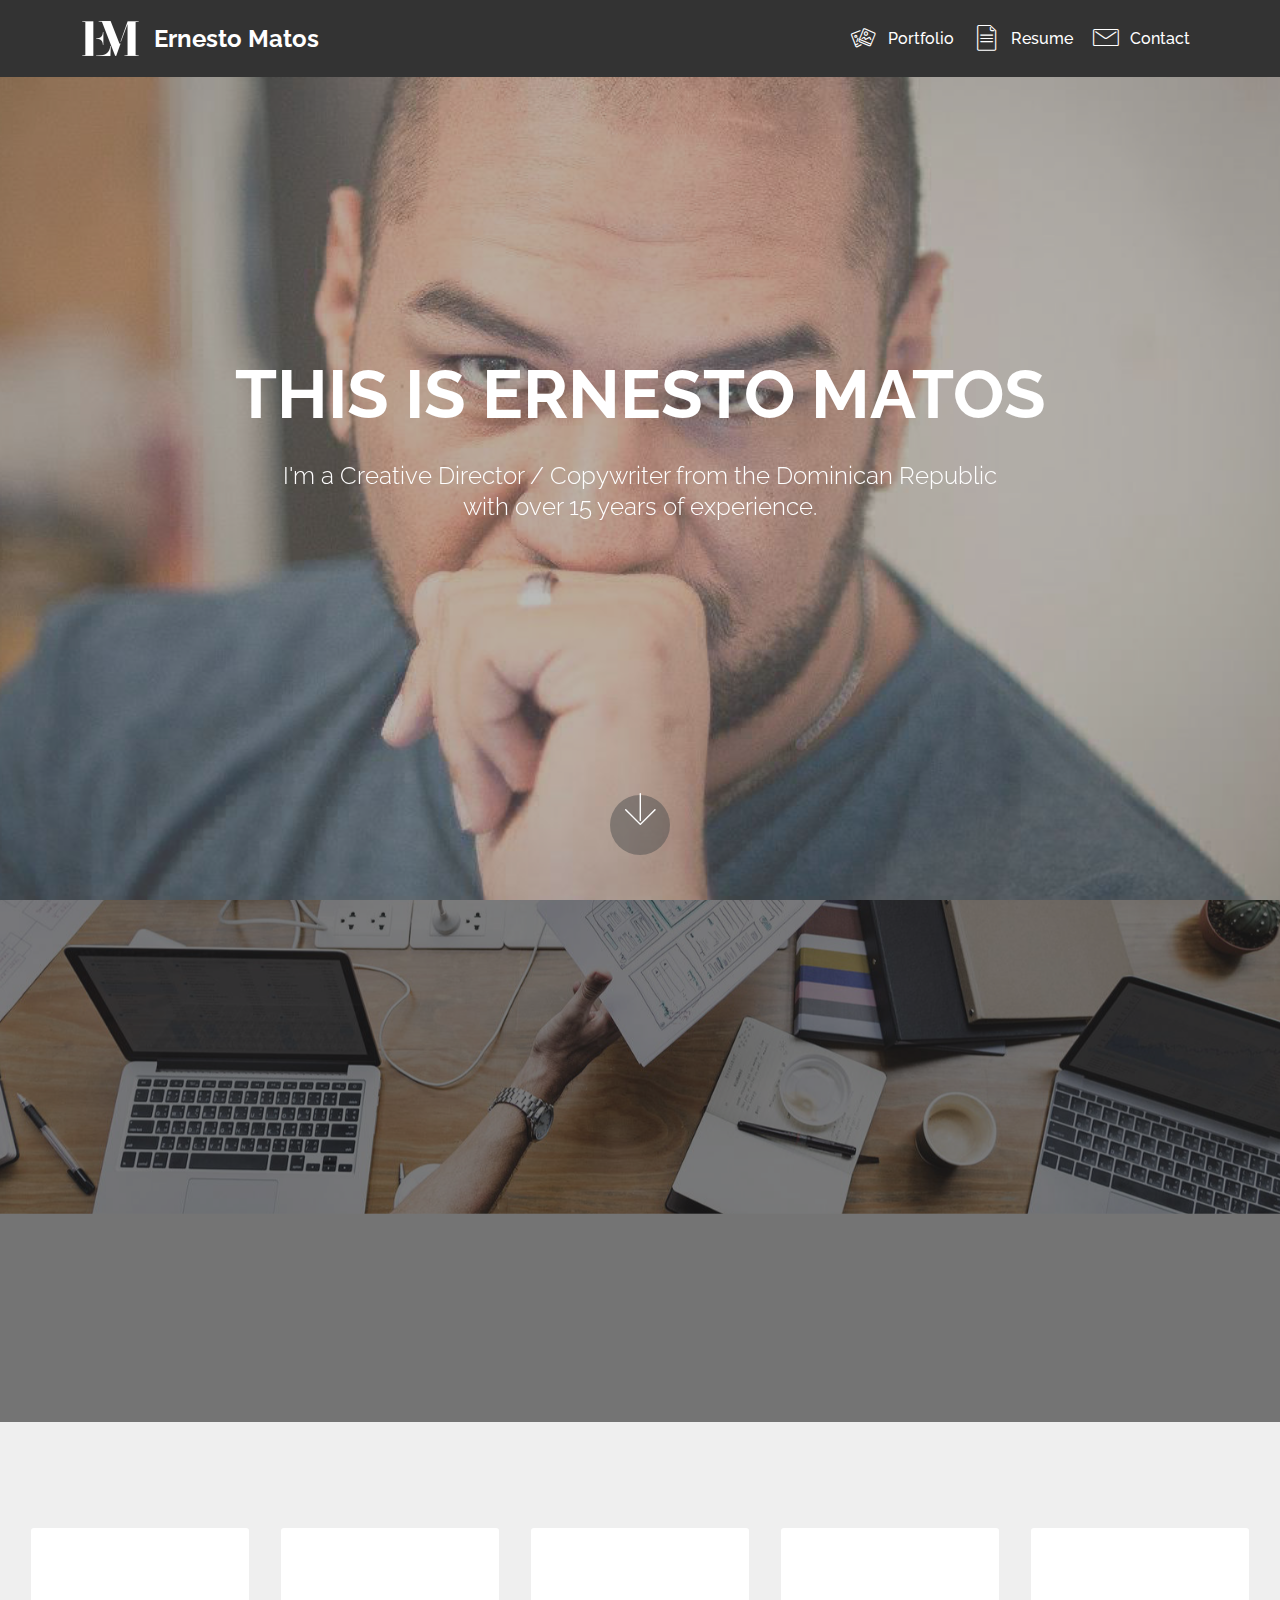
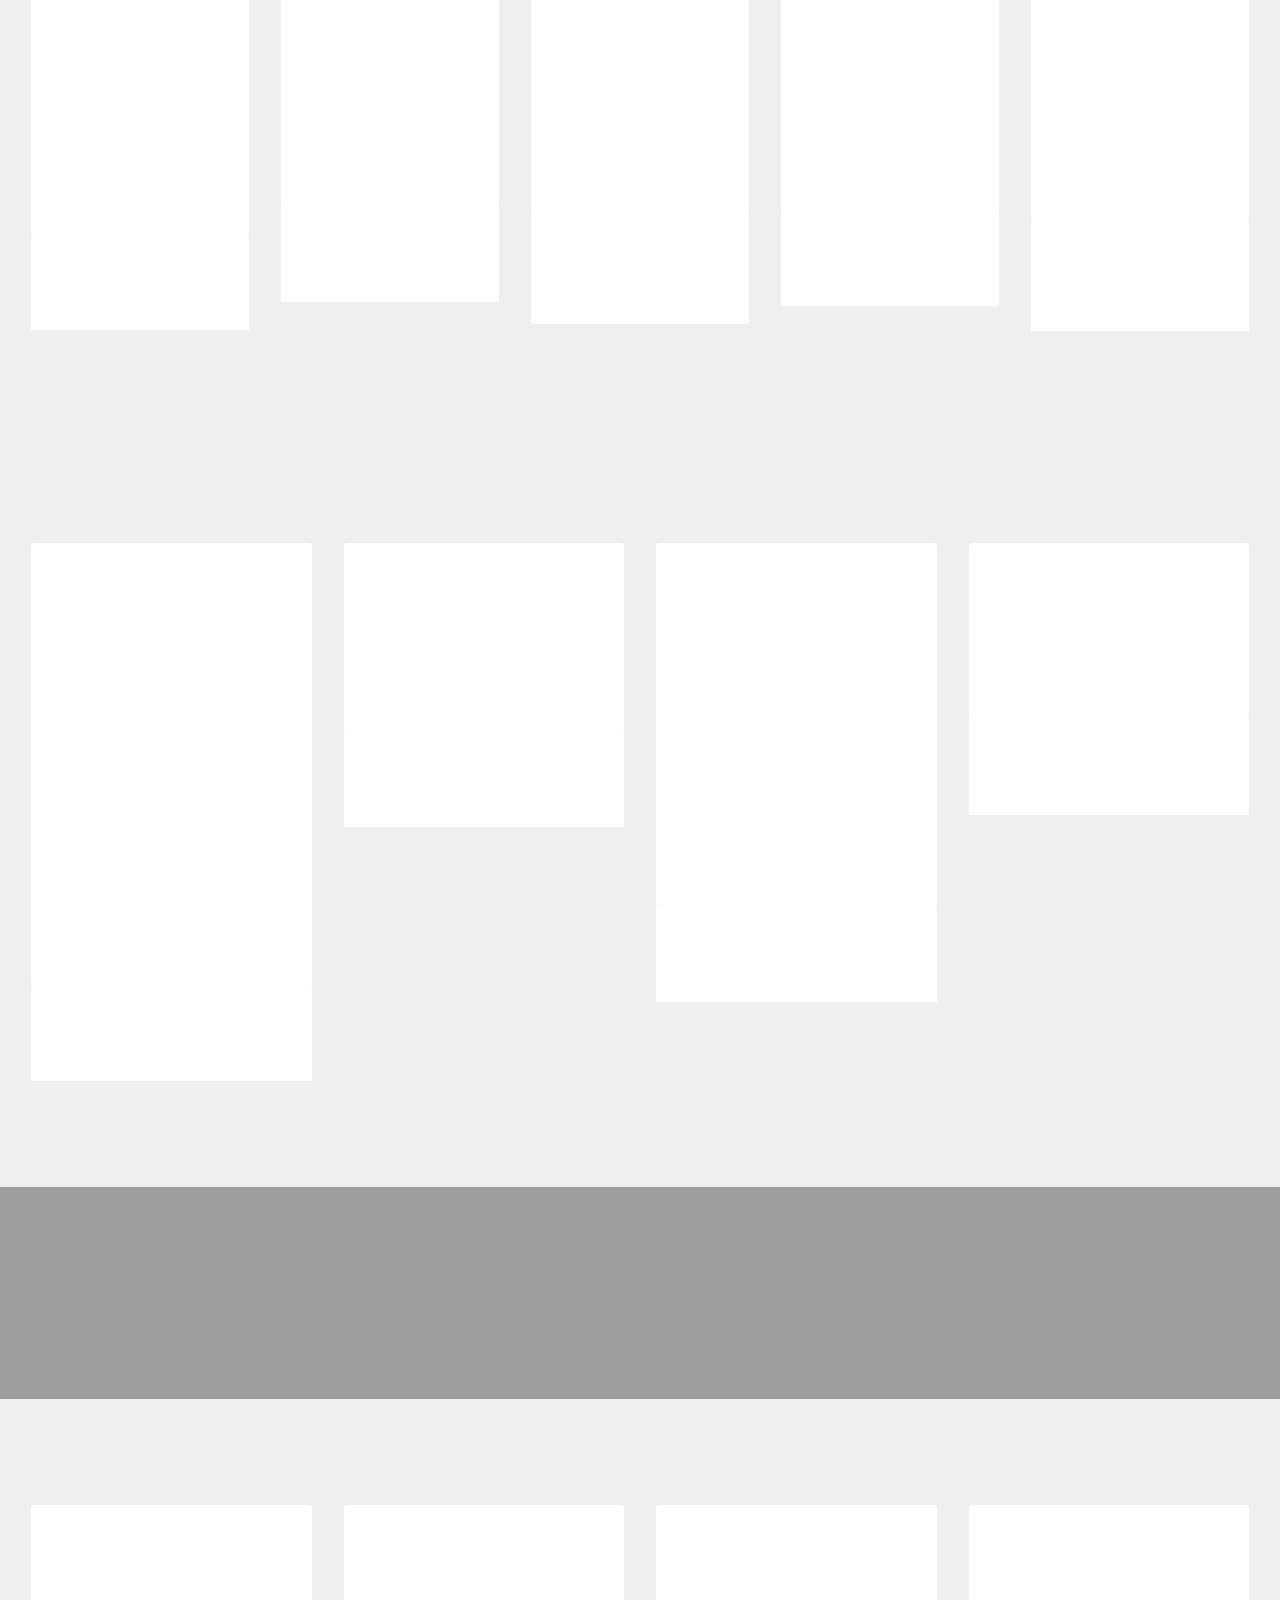
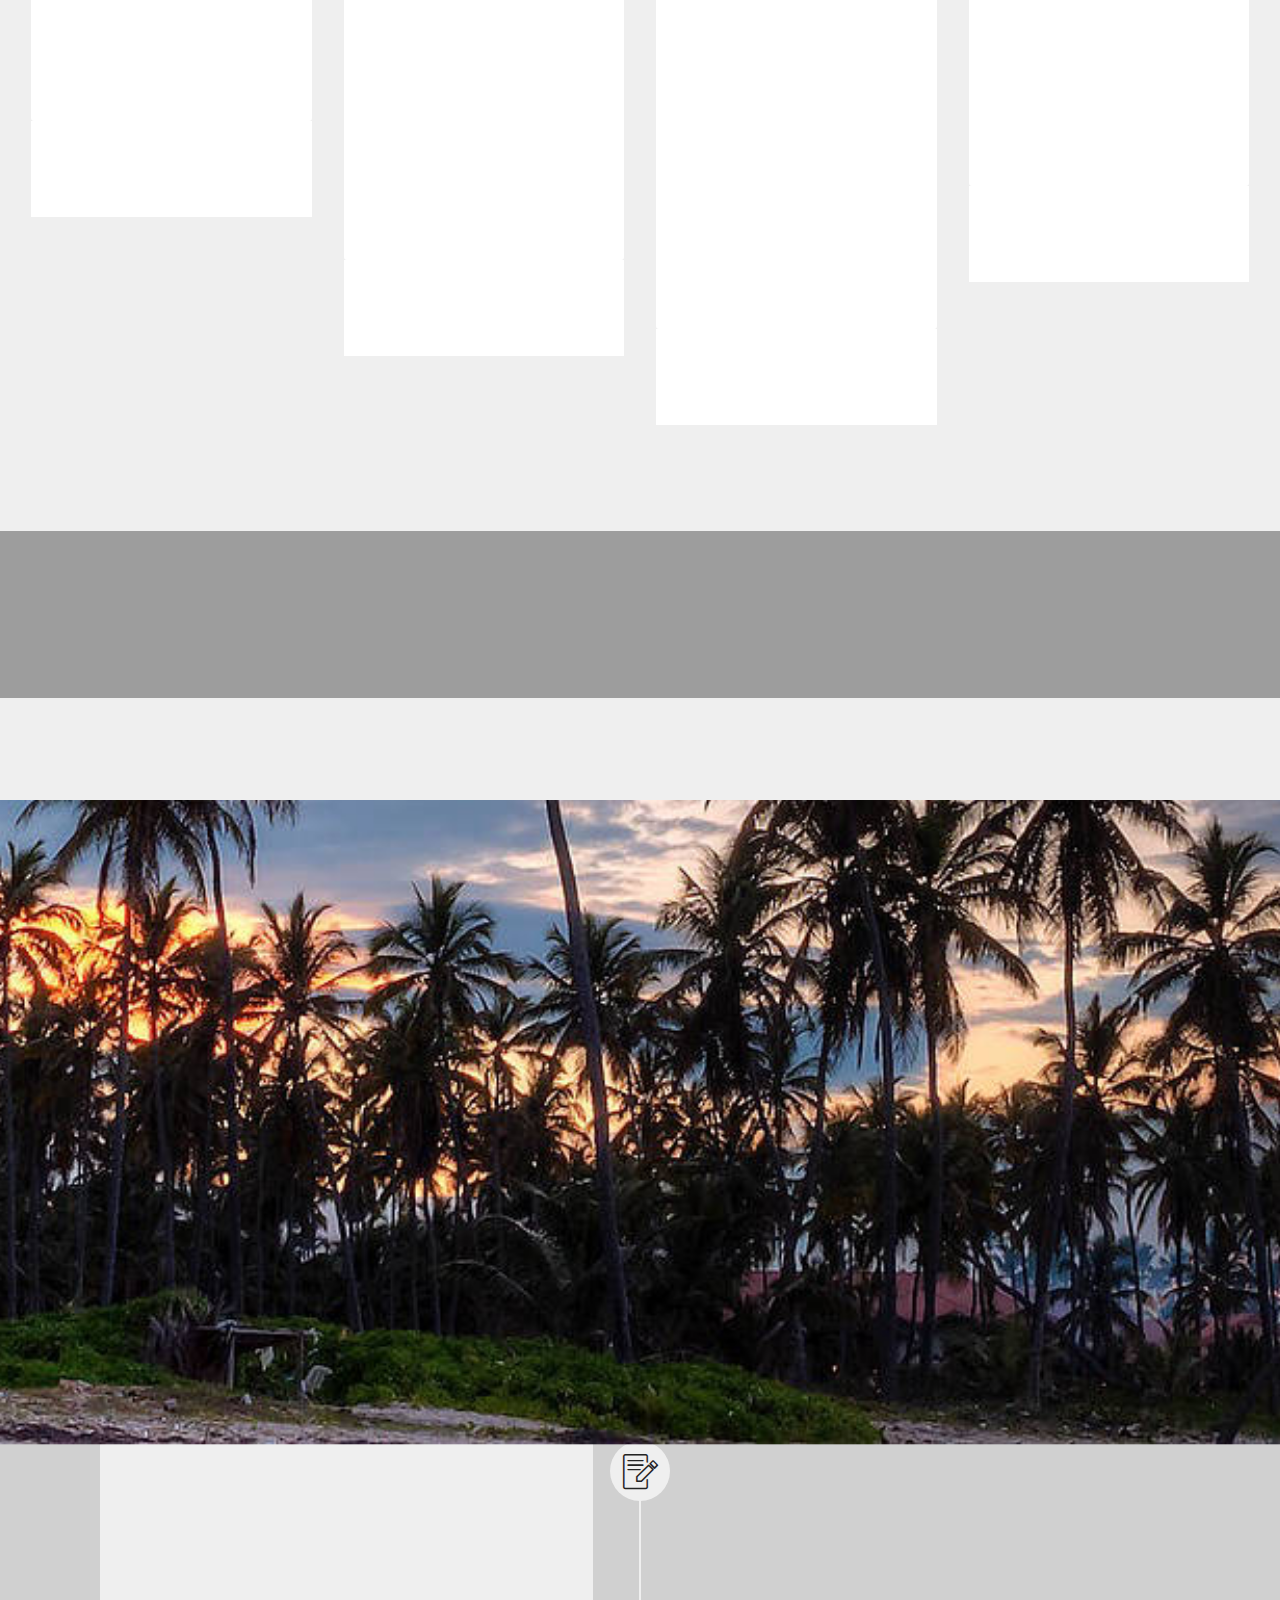
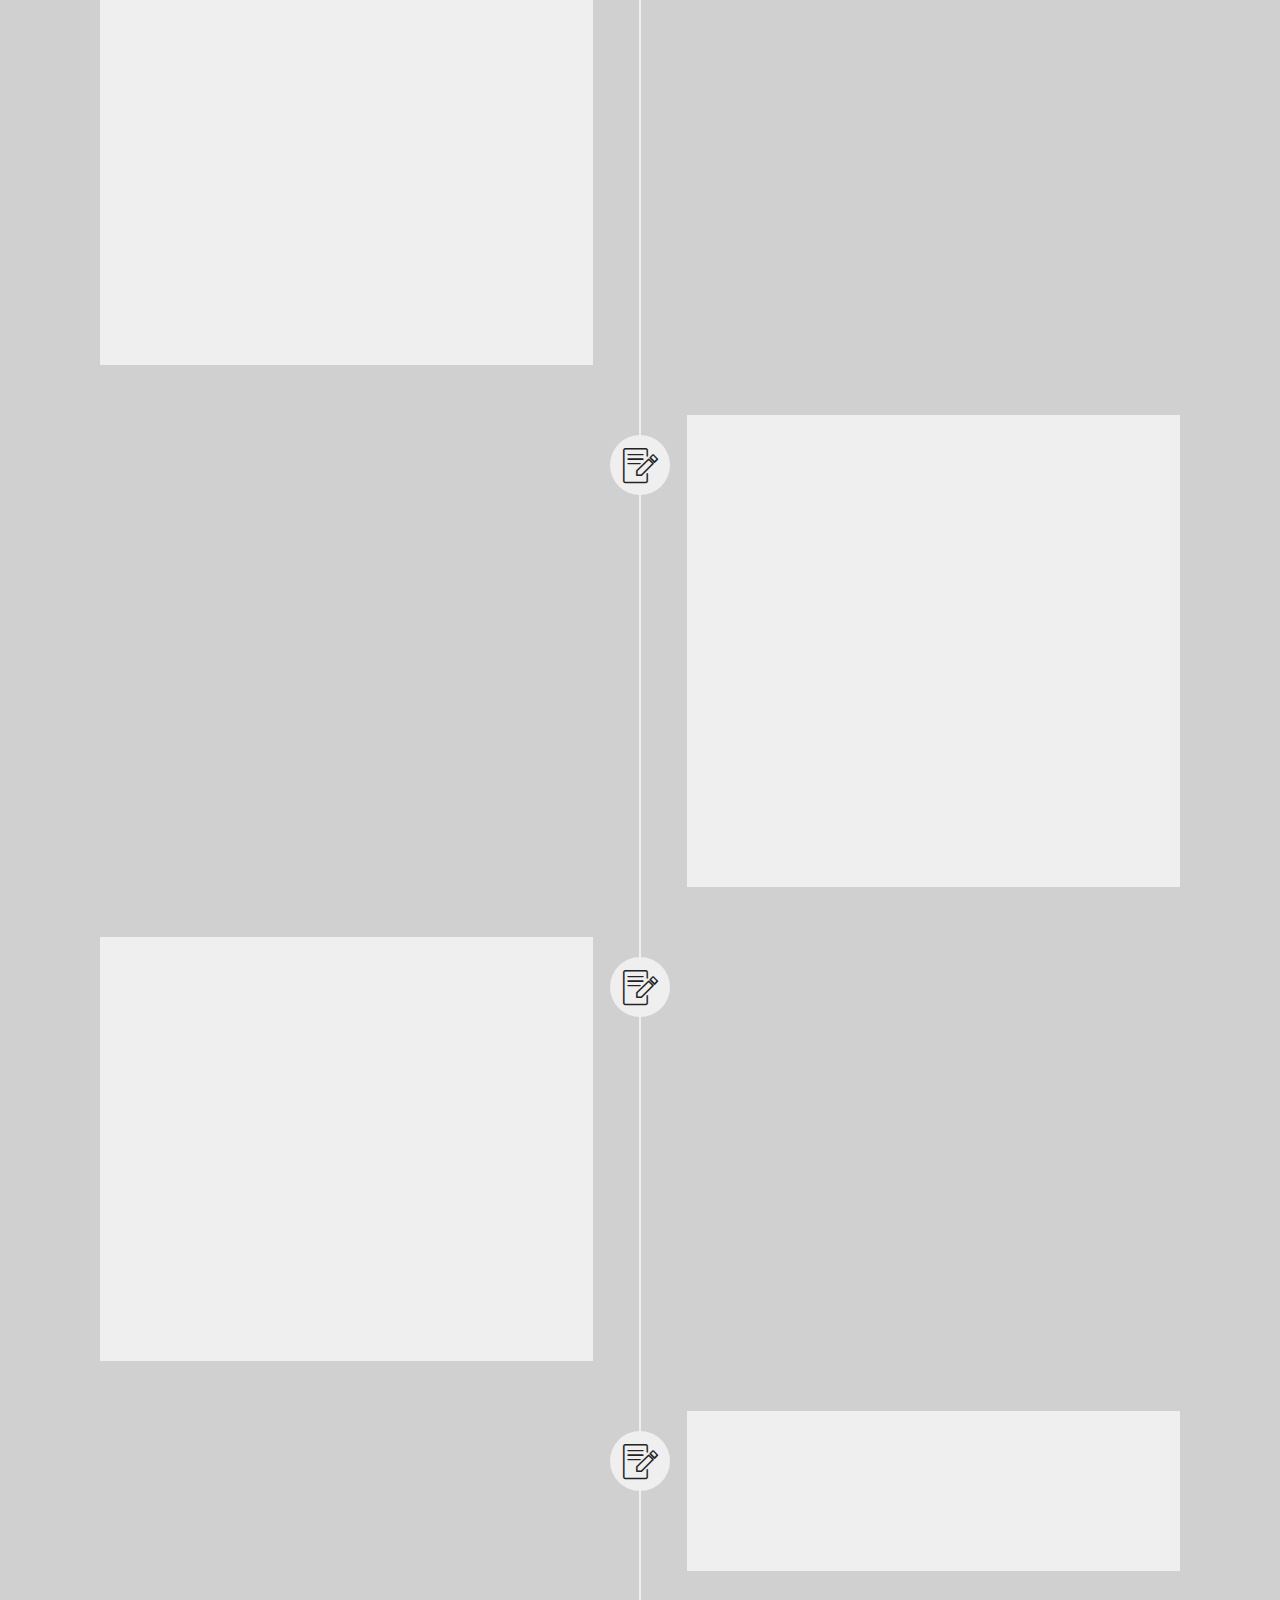
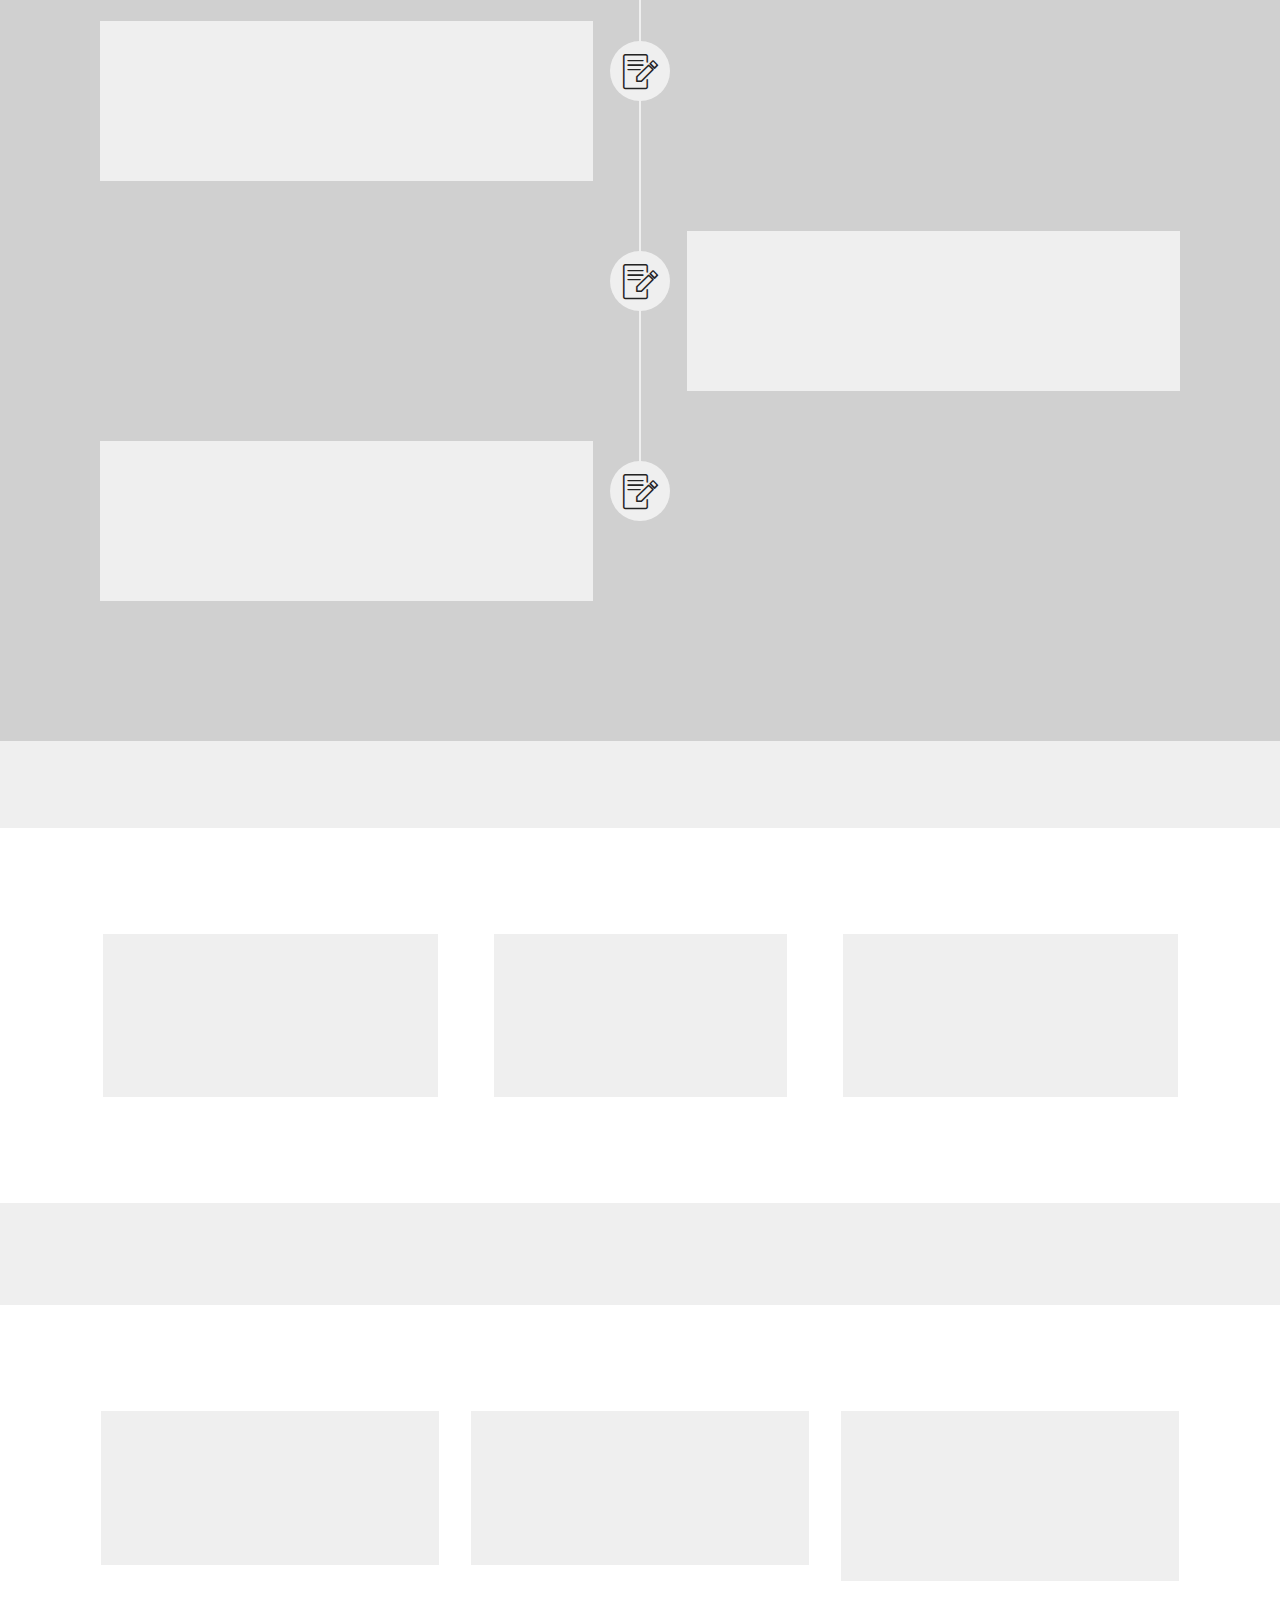
==== commit ea49b0d7: "create github pages" ====
--- a/index.html
+++ b/index.html
@@ -66,7 +66,7 @@
     </nav>
 </section>
 
-<section class="engine"><a href="https://mobirise.info/l">free web templates</a></section><section class="cid-qTkA127IK8 mbr-fullscreen mbr-parallax-background" id="header2-1">
+<section class="engine"><a href="https://mobirise.info/n">simple site templates</a></section><section class="cid-qTkA127IK8 mbr-fullscreen mbr-parallax-background" id="header2-1">
 
     
 
@@ -517,7 +517,7 @@
                 <div class="card-wrapper media-container-row media-container-row">
                     <div class="card-box">
                         <h4 class="card-title pb-3 mbr-fonts-style display-7">PhD. in Mass Communications</h4>
-                        <p class="mbr-text mbr-fonts-style display-7">Universidad COmplutense de Madrid<br><em>Madrid, Spain</em></p>
+                        <p class="mbr-text mbr-fonts-style display-7">Universidad Complutense de Madrid<br><em>Madrid, Spain</em></p>
                     </div>
                 </div>
             </div>
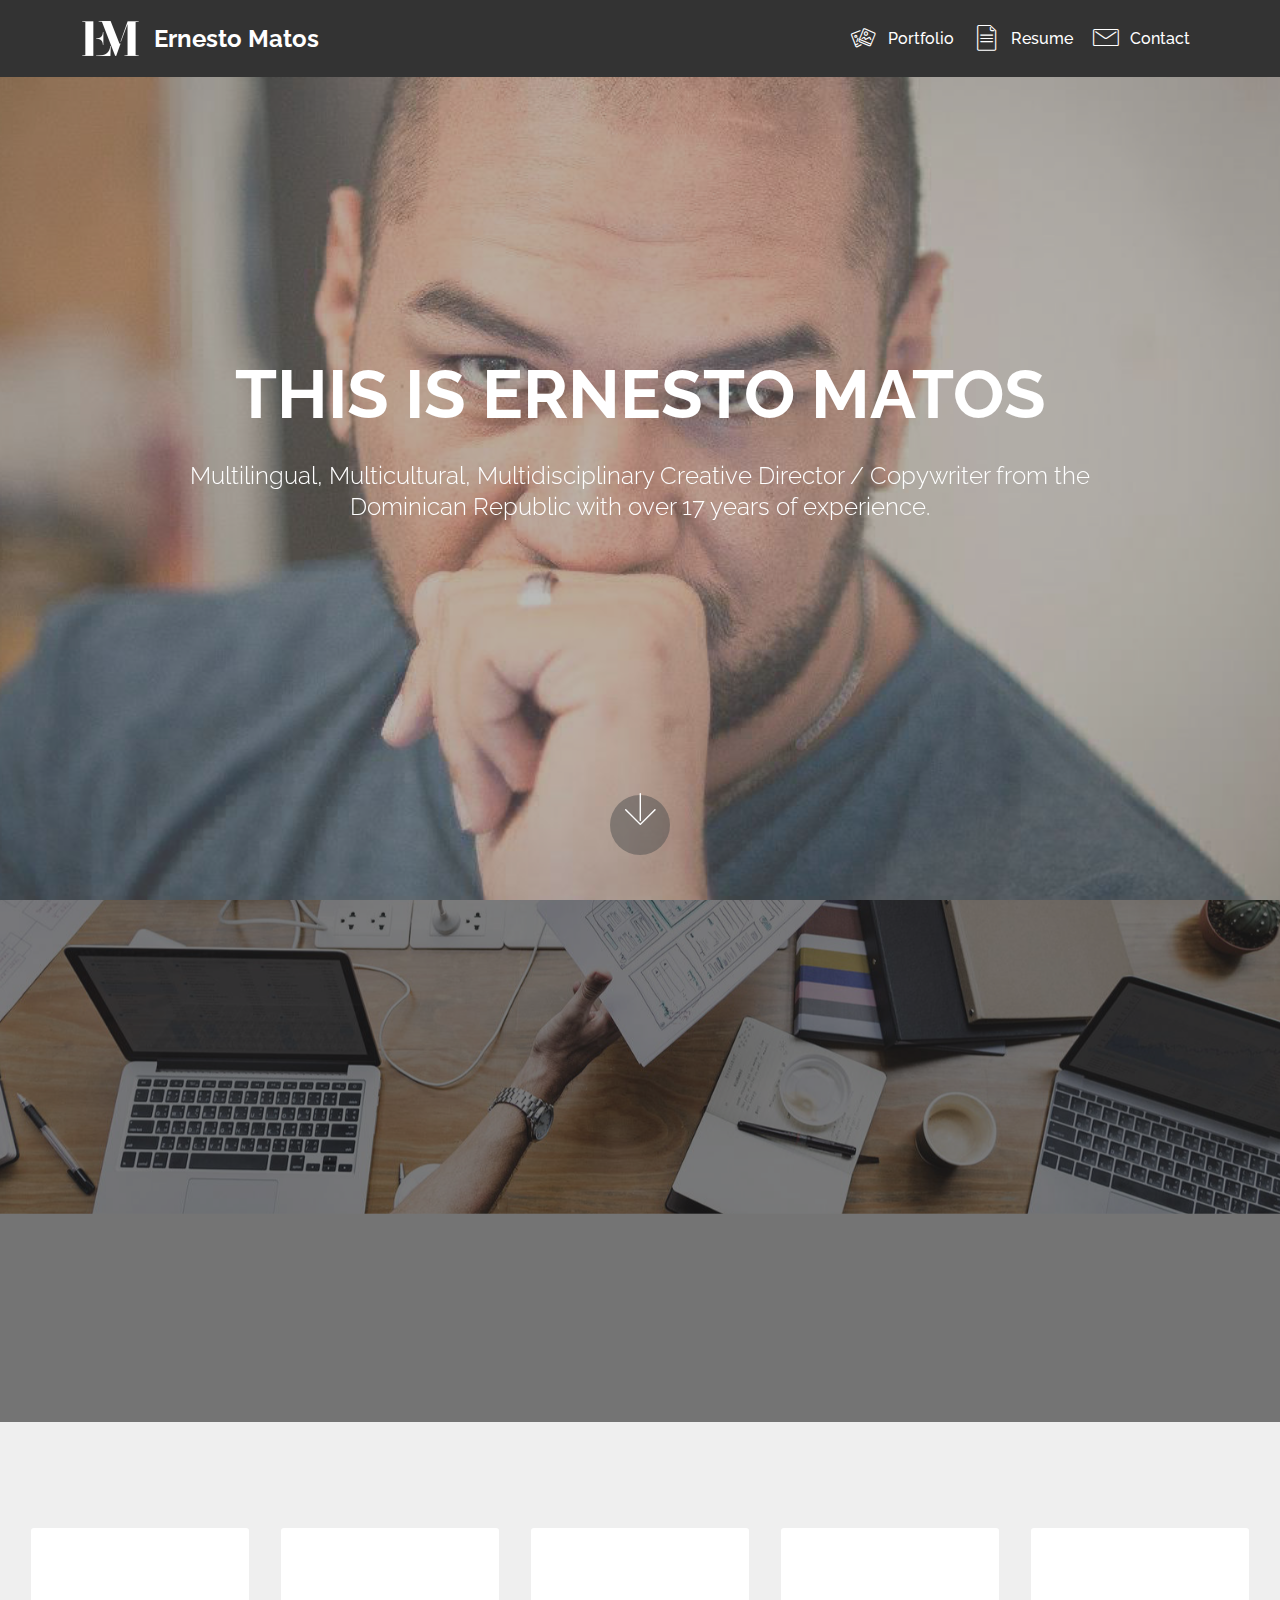
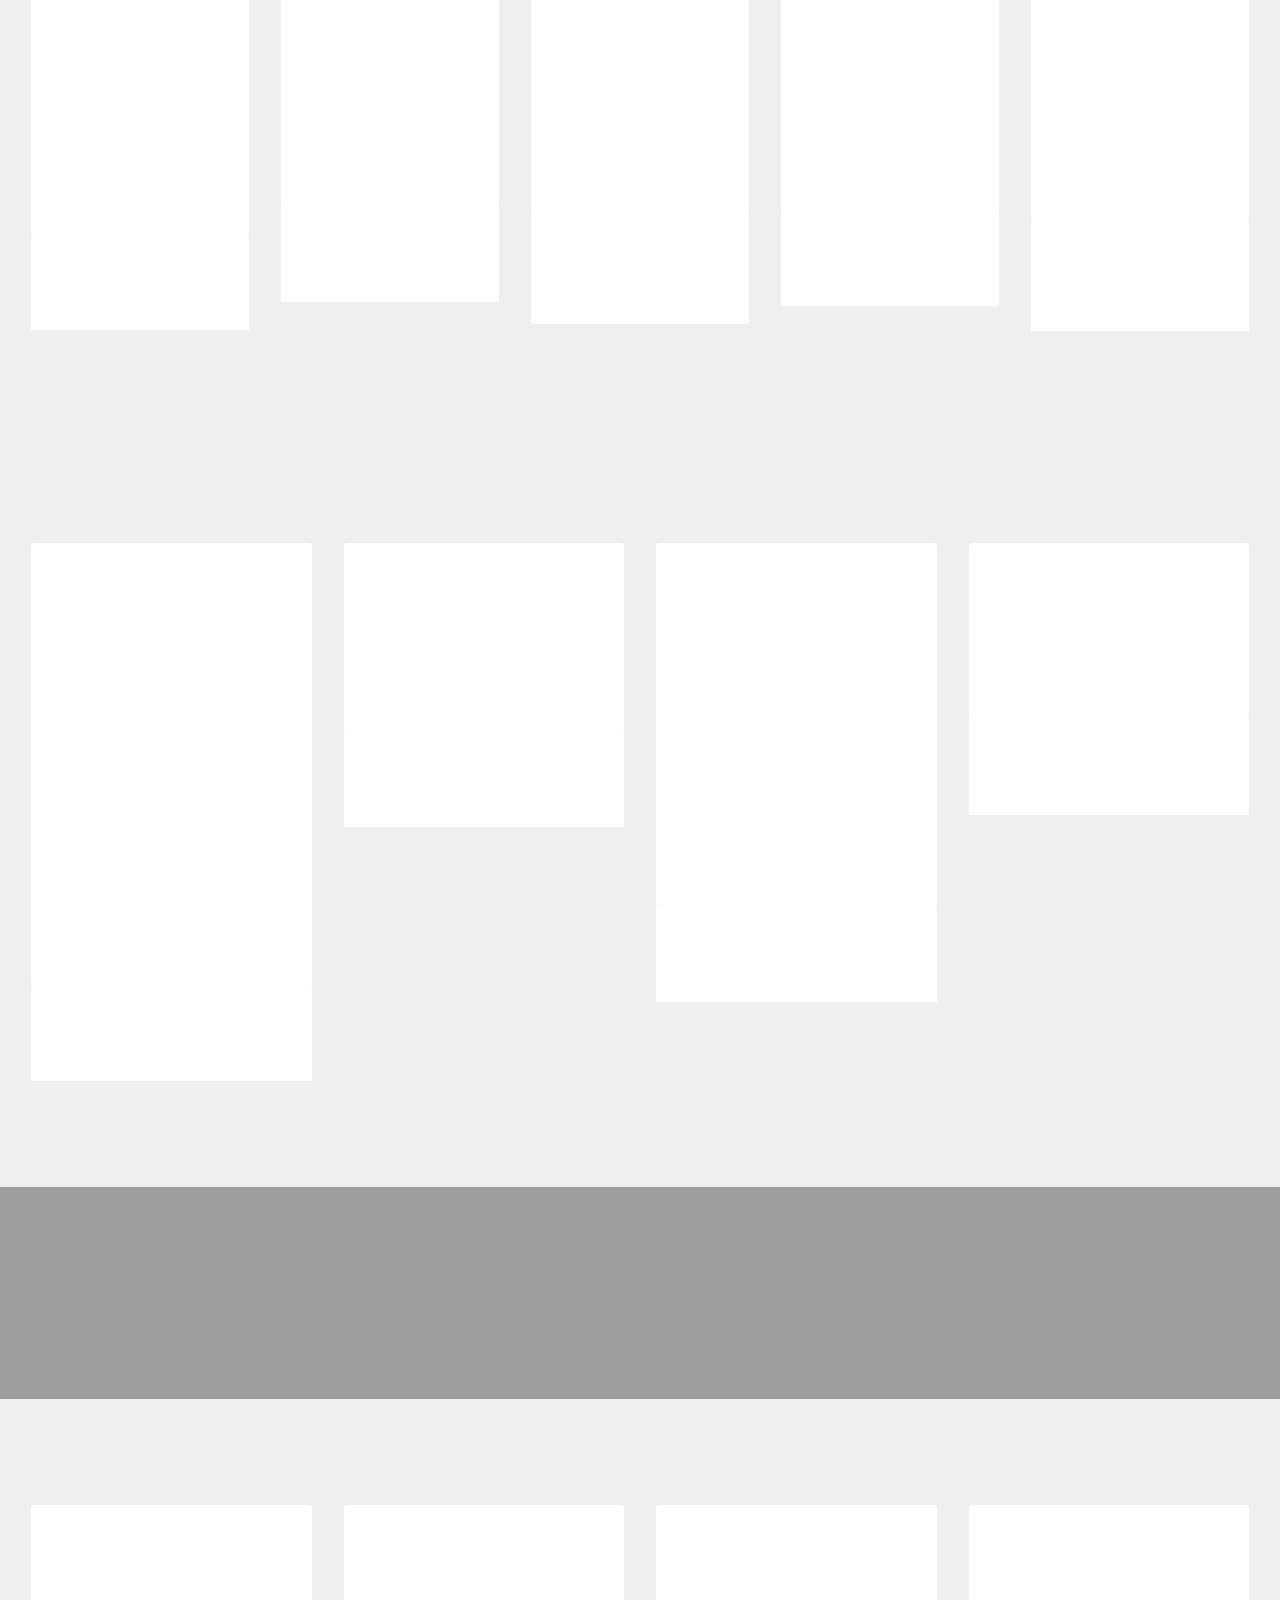
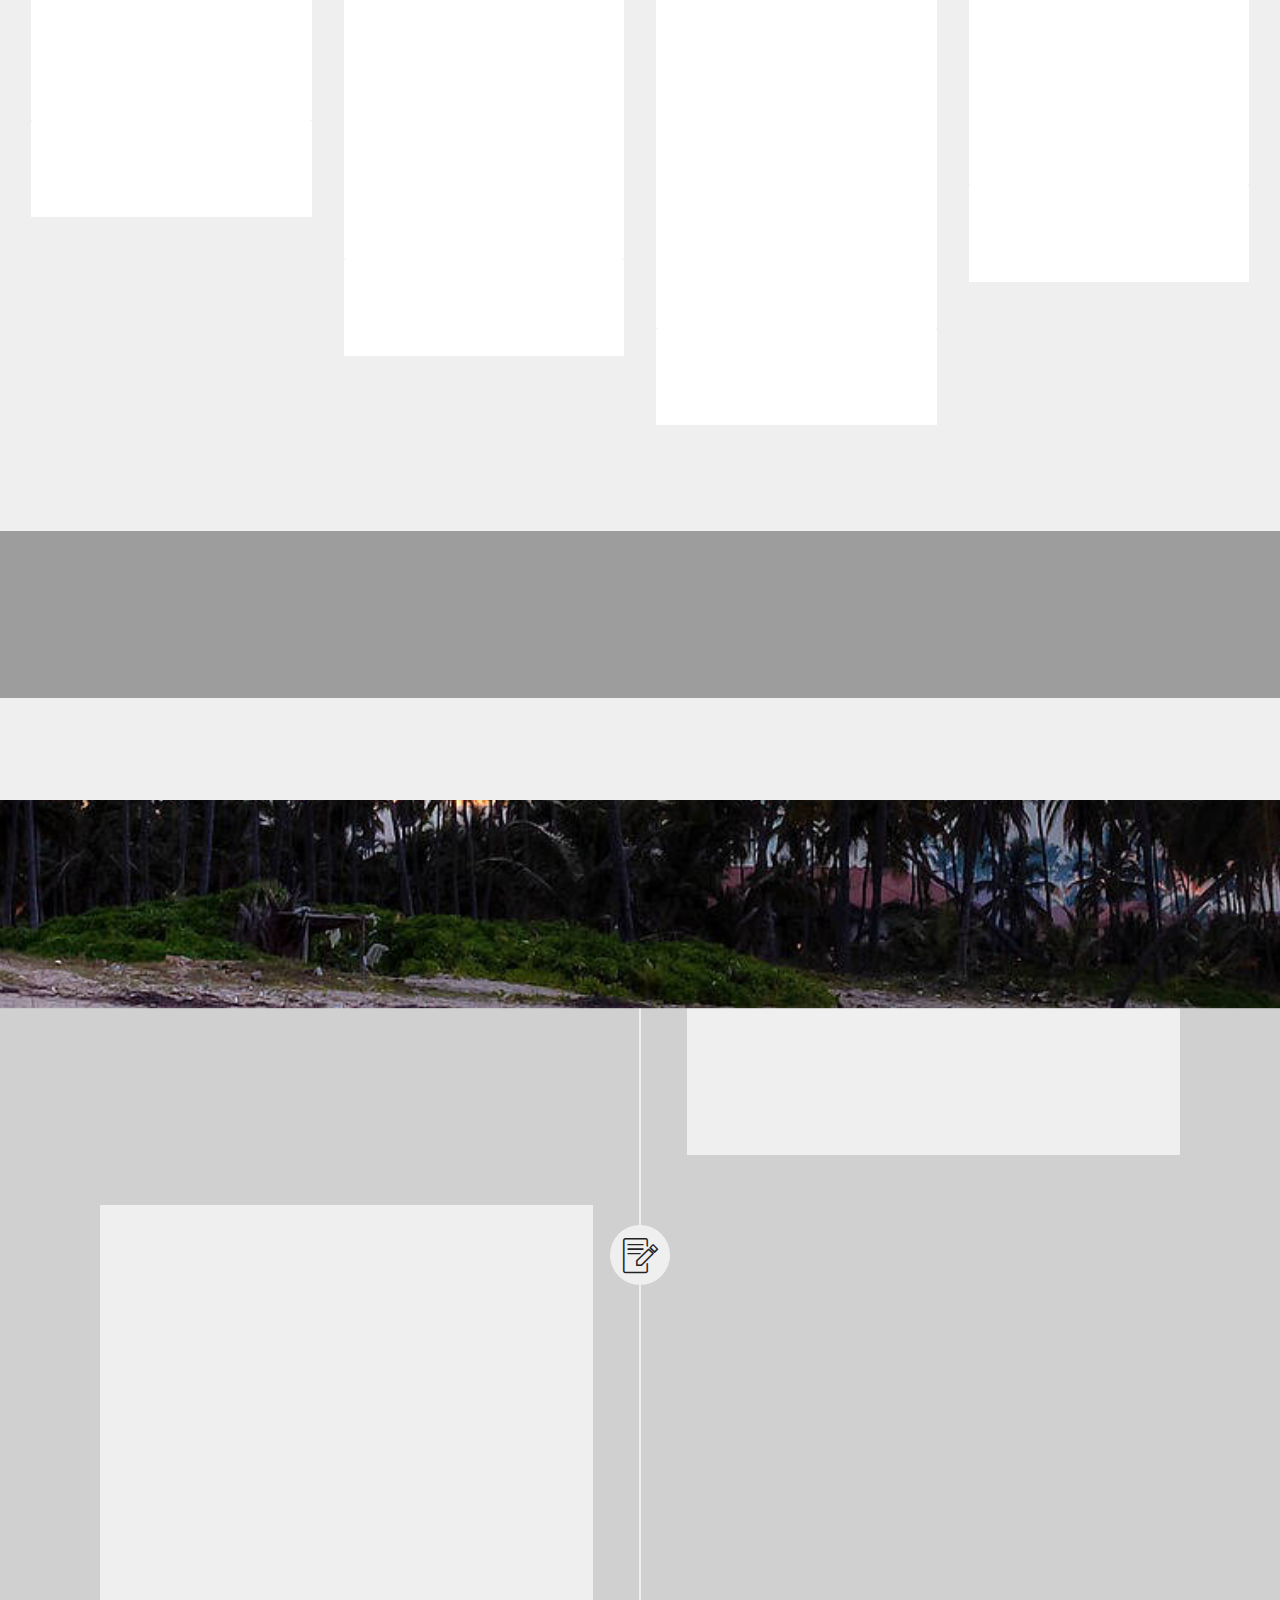
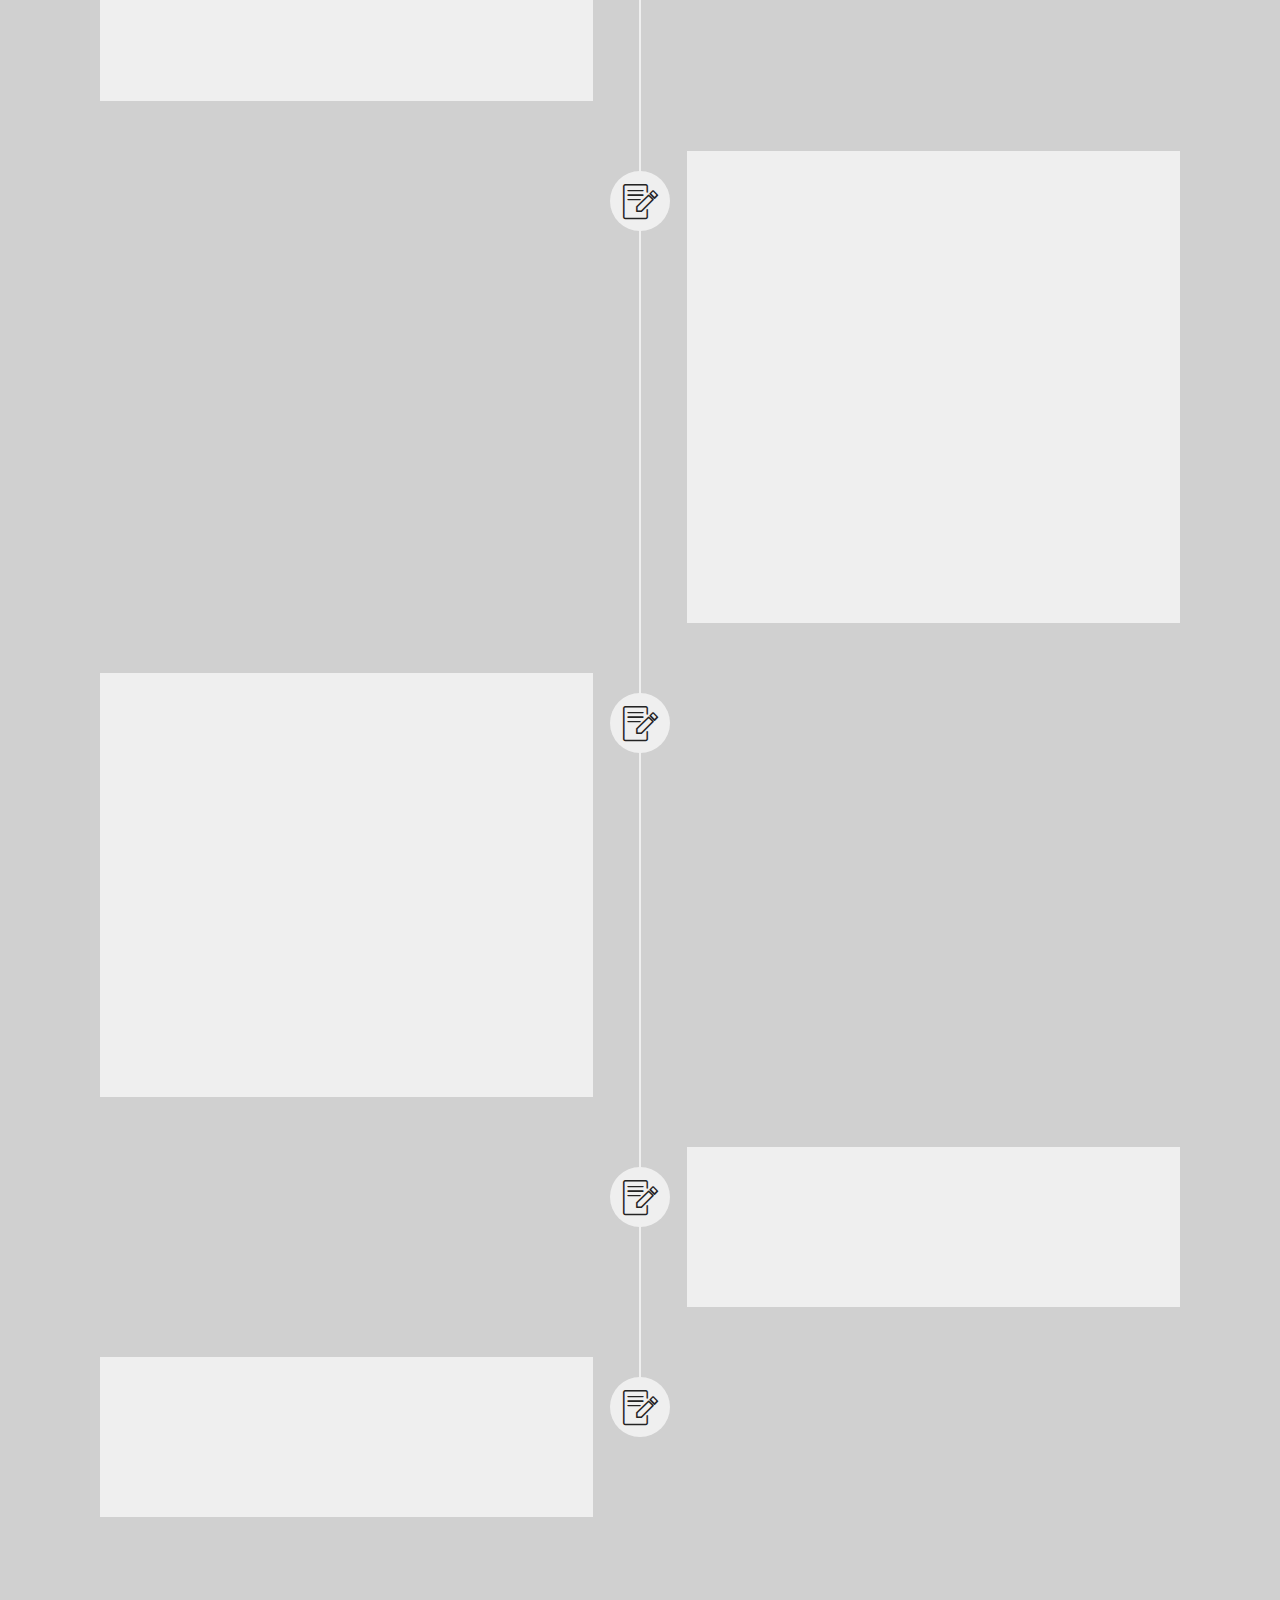
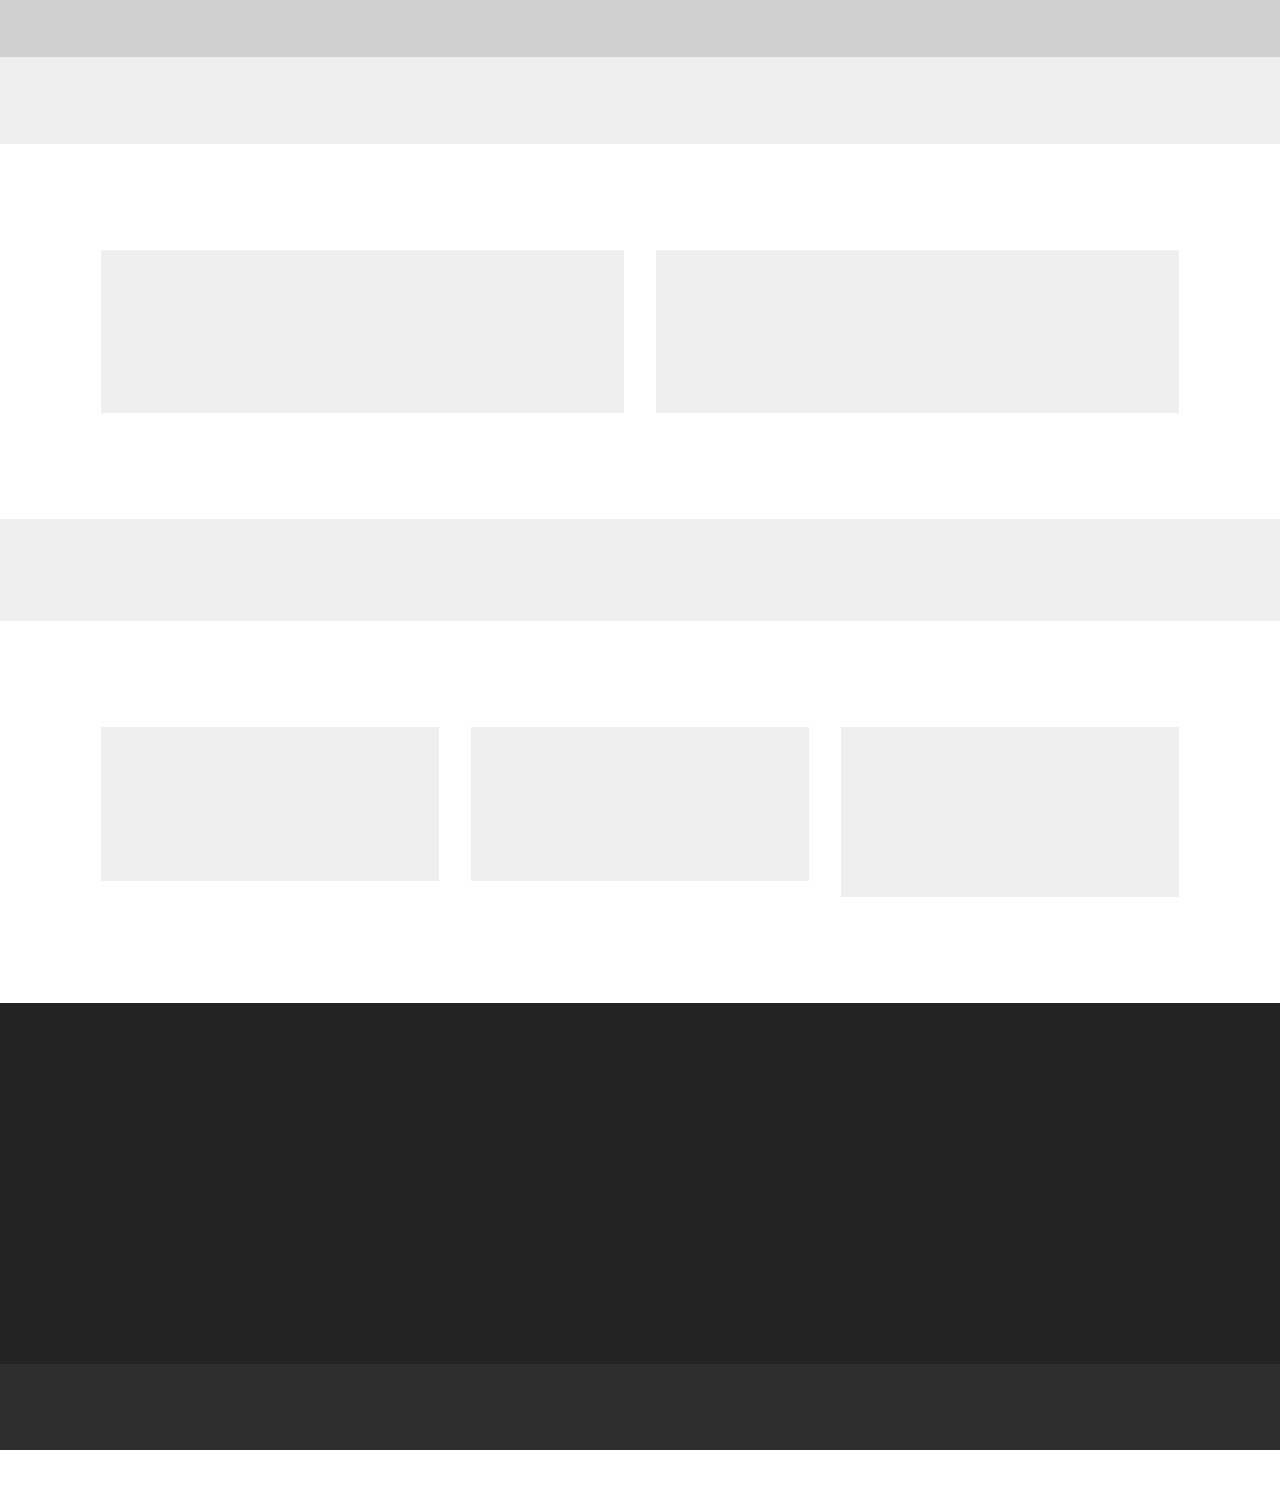
==== commit 78189b4a: "create github pages" ====
--- a/index.html
+++ b/index.html
@@ -1,28 +1,46 @@
 <!DOCTYPE html>
-<html >
+<html  >
 <head>
-  <!-- Site made with Mobirise Website Builder v4.9.3, https://mobirise.com -->
+  <!-- Site made with Mobirise Website Builder v5.2.0, https://mobirise.com -->
   <meta charset="UTF-8">
   <meta http-equiv="X-UA-Compatible" content="IE=edge">
-  <meta name="generator" content="Mobirise v4.9.3, mobirise.com">
+  <meta name="generator" content="Mobirise v5.2.0, mobirise.com">
   <meta name="viewport" content="width=device-width, initial-scale=1, minimum-scale=1">
   <link rel="shortcut icon" href="assets/images/em-logo-3-02-128x128.png" type="image/x-icon">
   <meta name="description" content="">
+  
+  
   <title>index</title>
   <link rel="stylesheet" href="assets/web/assets/mobirise-icons/mobirise-icons.css">
-  <link rel="stylesheet" href="assets/tether/tether.min.css">
   <link rel="stylesheet" href="assets/bootstrap/css/bootstrap.min.css">
   <link rel="stylesheet" href="assets/bootstrap/css/bootstrap-grid.min.css">
   <link rel="stylesheet" href="assets/bootstrap/css/bootstrap-reboot.min.css">
+  <link rel="stylesheet" href="assets/tether/tether.min.css">
+  <link rel="stylesheet" href="assets/dropdown/css/style.css">
   <link rel="stylesheet" href="assets/animatecss/animate.min.css">
-  <link rel="stylesheet" href="assets/dropdown/css/style.css">
   <link rel="stylesheet" href="assets/theme/css/style.css">
-  <link rel="stylesheet" href="assets/mobirise/css/mbr-additional.css" type="text/css">
+  <link rel="preload" as="style" href="assets/mobirise/css/mbr-additional.css"><link rel="stylesheet" href="assets/mobirise/css/mbr-additional.css" type="text/css">
+  
   
   
   
 </head>
 <body>
+
+<!-- Analytics -->
+<!-- Global site tag (gtag.js) - Google Analytics -->
+<script async src="https://www.googletagmanager.com/gtag/js?id=UA-137730248-1"></script>
+<script>
+  window.dataLayer = window.dataLayer || [];
+  function gtag(){dataLayer.push(arguments);}
+  gtag('js', new Date());
+
+  gtag('config', 'UA-137730248-1');
+</script>
+<!-- /Analytics -->
+
+
+  
   <section class="menu cid-qTkzRZLJNu" once="menu" id="menu1-0">
 
     
@@ -66,7 +84,7 @@
     </nav>
 </section>
 
-<section class="engine"><a href="https://mobirise.info/n">simple site templates</a></section><section class="cid-qTkA127IK8 mbr-fullscreen mbr-parallax-background" id="header2-1">
+<section class="cid-qTkA127IK8 mbr-fullscreen mbr-parallax-background" id="header2-1">
 
     
 
@@ -77,7 +95,7 @@
             <div class="mbr-white col-md-10">
                 <h1 class="mbr-section-title mbr-bold pb-3 mbr-fonts-style display-1">
                     THIS IS ERNESTO MATOS</h1>
-                <h3 class="mbr-section-subtitle align-center mbr-light pb-3 mbr-fonts-style display-5">I'm a Creative Director / Copywriter from the Dominican Republic <br>with over 15 years of experience.</h3>
+                <h3 class="mbr-section-subtitle align-center mbr-light pb-3 mbr-fonts-style display-5">Multilingual, Multicultural, Multidisciplinary Creative Director / Copywriter from the Dominican Republic with over 17 years of experience.</h3>
                 
                 
             </div>
@@ -383,21 +401,20 @@
                 </span>          
                 <div class="col-xs-12 col-md-6 align-left">
                     <div class="timeline-text-content">
-                        <h4 class="mbr-timeline-title pb-3 mbr-fonts-style display-5">
-                            Digital Creative Director</h4>
-                        <p class="mbr-timeline-text mbr-fonts-style display-7"><strong>Omnicom Media Group Dominican Republic <br></strong>Dominican Republic | 03/2017 – 5/2018<br><br>Efficiently led creative design projects across numerous digital platforms and social networks in support of ongoing marketing and merchandizing programs for all OMG media agencies in the Dominican Republic.<br><br>Assessed market position and trends, devised advertising strategies, and presented them to senior management. <br><br>Formed and sustained high-performance production and design teams, and reviewed key project output to provide signature authority while managing operational, strategic, and administrative functions.<br></p>
+                        <h4 class="mbr-timeline-title pb-3 mbr-fonts-style display-5">Creative Director</h4>
+                        <p class="mbr-timeline-text mbr-fonts-style display-7"><strong>Flowers Communications Group</strong><br>Chicago, Illinois | 2019 – Present<br><br>Currently leading Greenhouse Studio, FCG’s creative team. Tasked with creating, adapting and translating marketing and communications concepts for FCG’s clients.<br></p>
                      </div>
                 </div>
             </div>
 
-            <div class="row timeline-element  separline">
+            <div class="row timeline-element separline">
                 <span class="iconsBackground">
                     <span class="mbr-iconfont mbri-edit"></span>
                 </span>
                 <div class="col-xs-12 col-md-6 align-left ">
                     <div class="timeline-text-content">
-                        <h4 class="mbr-timeline-title pb-3 mbr-fonts-style display-5">Associate Creative Director</h4>
-                        <p class="mbr-timeline-text mbr-fonts-style display-7"><strong>MullenLowe Interamerica</strong>&nbsp;<br>Dominican Republic | 04/2016 - 12/2016<br><br>Provided oversight for a portfolio of products by MercaSID – the largest manufacturer of consumer goods in the Dominican Republic. Interpreted complex market-focused information, translating it into accessible designs and content. Emphasized brand continuity across various media, such as cutting-edge graphics, informational literature, and Web content. <br><br>Managed daily operational requirements, including budgeting and project control, while constantly developing robust brand strategies, and reiterating the creative direction.<br><br>Delivered impactful and creative design concepts promoting strong brand awareness.<br></p>
+                        <h4 class="mbr-timeline-title pb-3 mbr-fonts-style display-5">Creative Director, Digital</h4>
+                        <p class="mbr-timeline-text mbr-fonts-style display-7"><strong>Omnicom Media Group</strong>&nbsp;<br>Dominican Republic | 2017 - 2018<br><br>Efficiently led creative design projects across numerous digital platforms and social networks in support of ongoing marketing and merchandizing programs for all OMG media agencies in the Dominican Republic.<br><br>Assessed market position and trends, devised advertising strategies, and presented them to senior management. <br><br>Formed and sustained high-performance production and design teams, and reviewed key project output to provide signature authority while managing operational, strategic, and administrative functions.<br></p>
                     </div>
                 </div>
             </div> 
@@ -409,19 +426,19 @@
                 <div class="col-xs-12 col-md-6 align-left">
                     <div class="timeline-text-content">
                         <h4 class="mbr-timeline-title pb-3 mbr-fonts-style display-5">Senior Creative Director</h4>      
-                        <p class="mbr-timeline-text mbr-fonts-style display-7"><strong>Partners Ogilvy &amp; Mather&nbsp;</strong><br>Dominican Republic | 04/2015 - 04/2016<br><br>Initiated and developed design concepts for several advertising campaigns on behalf of The Coca-Cola Company in conjunction with a cross-functional team of design experts.<br><br>Used strong leadership and mentoring skills to direct ongoing creative operations and deliver wide-ranging training as well as development initiatives for junior team members. <br><br>Conceived designs and marketing concepts used in high profile campaigns for other accounts.<br></p>
-                    </div>
-                </div>
-            </div>
-
-            <div class="row timeline-element  separline">
+                        <p class="mbr-timeline-text mbr-fonts-style display-7"><strong>Partners Ogilvy &amp; Mather&nbsp;</strong><br>Dominican Republic | 2015 - 2016<br><br>Initiated and developed design concepts for several advertising campaigns on behalf of The Coca-Cola Company in conjunction with a cross-functional team of design experts.<br><br>Used strong leadership and mentoring skills to direct ongoing creative operations and deliver wide-ranging training as well as development initiatives for junior team members. <br><br>Conceived designs and marketing concepts used in high profile campaigns for other accounts.<br></p>
+                    </div>
+                </div>
+            </div>
+
+            <div class="row timeline-element separline">
                 <span class="iconsBackground">
                     <span class="mbr-iconfont mbri-edit"></span>
                 </span>
                 <div class="col-xs-12 col-md-6 align-left ">
                     <div class="timeline-text-content">
                         <h4 class="mbr-timeline-title pb-3 mbr-fonts-style display-5">Senior Creative Director</h4>
-                        <p class="mbr-timeline-text mbr-fonts-style display-7"><strong>Capital DBG&nbsp;</strong><br>Dominican Republic | 08/2011 - 08/2014<br><br>Collaborated with colleagues across the Digital Media Department to develop strategic and creative directions for a range of high-profile brands including Anheuser-Busch/Inbev, Orange, Nissan, and Infiniti. <br><br>Supervised communication strategy for the agency’s entire brand portfolio.<br><br>Acted as creative reviewer for all junior teams in the agency.<br></p>
+                        <p class="mbr-timeline-text mbr-fonts-style display-7"><strong>Capital DBG (HAVAS GROUP)</strong><br>Dominican Republic | 2011 - 2014<br><br>Collaborated with colleagues across the Digital Media Department to develop strategic and creative directions for a range of high-profile brands including Anheuser-Busch/Inbev, Orange, Nissan, and Infiniti. <br><br>Supervised communication strategy for the agency’s entire brand portfolio.<br><br>Acted as creative reviewer for all junior teams in the agency.<br></p>
                     </div>
                 </div>
             </div>
@@ -432,7 +449,7 @@
                 </span>
                 <div class="col-xs-12 col-md-6 align-left">
                     <div class="timeline-text-content">
-                        <h4 class="mbr-timeline-title pb-3 mbr-fonts-style display-5">Senior Copywriter</h4>
+                        <h4 class="mbr-timeline-title pb-3 mbr-fonts-style display-5">Senior Creative Director</h4>
                         <p class="mbr-timeline-text mbr-fonts-style display-7"><strong>
                             TBWA / Dominicana</strong><br>Dominican Republic |&nbsp;2009 – 2011
                         </p>
@@ -440,7 +457,7 @@
                 </div>
             </div>
 
-            <div class="row timeline-element separline">
+            <div class="row timeline-element">
                 <span class="iconsBackground">
                     <span class="mbr-iconfont mbri-edit"></span>
                 </span>
@@ -448,36 +465,15 @@
                     <div class="timeline-text-content">
                         <h4 class="mbr-timeline-title pb-3 mbr-fonts-style display-5">Creative Director&nbsp;</h4>
                         <p class="mbr-timeline-text mbr-fonts-style display-7"><strong>
-                            Cumbre, Nazca, Saatchi &amp; Saatchi<br></strong>Dominican Republic | 2004 – 2008
+                            Cumbre, Nazca, Saatchi &amp; Saatchi<br></strong>Dominican Republic | 2001 – 2008
                         </p>
                     </div>
                 </div>
             </div>
 
-            <div class="row timeline-element reverse separline">
-                <span class="iconsBackground">
-                    <span class="mbr-iconfont mbri-edit"></span>
-                </span>
-                <div class="col-xs-12 col-md-6 align-left">
-                    <div class="timeline-text-content">
-                        <h4 class="mbr-timeline-title pb-3 mbr-fonts-style display-5">Creative Director&nbsp;</h4>
-                        <p class="mbr-timeline-text mbr-fonts-style display-7"><strong>Epi GREY</strong><br>Dominican Republic | 2003 – 2004</p>
-                    </div>
-                </div>
-            </div>
-
-            <div class="row timeline-element">
-                <span class="iconsBackground">
-                    <span class="mbr-iconfont mbri-edit"></span>
-                </span>
-                <div class="col-xs-12 col-md-6 align-left ">
-                    <div class="timeline-text-content">
-                        <h4 class="mbr-timeline-title pb-3 mbr-fonts-style display-5">
-                            Copy Writer</h4>
-                        <p class="mbr-timeline-text mbr-fonts-style display-7"><strong>Epi GREY<br></strong>Dominican Republic | 2001 – 2004</p>
-                    </div>
-                </div>
-            </div>
+            
+
+            
 
             
 
@@ -513,33 +509,25 @@
     
     <div class="container">
         <div class="media-container-row">
-            <div class="card p-3 col-12 col-md-6 col-lg-4">
+            <div class="card p-3 col-12 col-md-6">
                 <div class="card-wrapper media-container-row media-container-row">
                     <div class="card-box">
-                        <h4 class="card-title pb-3 mbr-fonts-style display-7">PhD. in Mass Communications</h4>
-                        <p class="mbr-text mbr-fonts-style display-7">Universidad Complutense de Madrid<br><em>Madrid, Spain</em></p>
-                    </div>
-                </div>
-            </div>
-
-            <div class="card p-3 col-12 col-md-6 col-12 col-md-6 col-lg-4">
+                        <h4 class="card-title pb-3 mbr-fonts-style display-7">Master of Advertising</h4>
+                        <p class="mbr-text mbr-fonts-style display-7">Universidad Antonio de Nebrija<br><em>Madrid, Spain</em></p>
+                    </div>
+                </div>
+            </div>
+
+            <div class="card p-3 col-12 col-md-6 col-12 col-md-6">
                 <div class="card-wrapper media-container-row">
                     <div class="card-box">
-                        <h4 class="card-title pb-3 mbr-fonts-style display-7">Master of Advertising</h4>
-                        <p class="mbr-text mbr-fonts-style display-7">Universidad Antonio de Nebrija<br><em>Madrid, Spain</em><br></p>
-                    </div>
-                </div>
-            </div>
-
-            <div class="card p-3 col-12 col-md-6 col-lg-4">
-                <div class="card-wrapper media-container-row">
-                    <div class="card-box">
-                        <h4 class="card-title pb-3 mbr-fonts-style display-7">
-                            Bachelor of Advertising</h4>
-                        <p class="mbr-text mbr-fonts-style display-7">Universidad Católica Santo Domingo<br><em>Santo Domingo, Dominican Republic</em></p>
-                    </div>
-                </div>
-            </div>
+                        <h4 class="card-title pb-3 mbr-fonts-style display-7">Bachelor's of Advertising</h4>
+                        <p class="mbr-text mbr-fonts-style display-7">Universidad Catolica Santo Domingo<br><em>Dominican Republic</em><br></p>
+                    </div>
+                </div>
+            </div>
+
+            
 
             
         </div>
@@ -668,19 +656,7 @@
             </div>
         </div>
     </div>
-</section>
-
-
-  <script src="assets/web/assets/jquery/jquery.min.js"></script>
-  <script src="assets/popper/popper.min.js"></script>
-  <script src="assets/tether/tether.min.js"></script>
-  <script src="assets/bootstrap/js/bootstrap.min.js"></script>
-  <script src="assets/smoothscroll/smooth-scroll.js"></script>
-  <script src="assets/touchswipe/jquery.touch-swipe.min.js"></script>
-  <script src="assets/viewportchecker/jquery.viewportchecker.js"></script>
-  <script src="assets/parallax/jarallax.min.js"></script>
-  <script src="assets/dropdown/js/script.min.js"></script>
-  <script src="assets/theme/js/script.js"></script>
+</section><section style="background-color: #fff; font-family: -apple-system, BlinkMacSystemFont, 'Segoe UI', 'Roboto', 'Helvetica Neue', Arial, sans-serif; color:#aaa; font-size:12px; padding: 0; align-items: center; display: flex;"><a href="https://mobirise.site/z" style="flex: 1 1; height: 3rem; padding-left: 1rem;"></a><p style="flex: 0 0 auto; margin:0; padding-right:1rem;">Develop a <a href="https://mobirise.site/y" style="color:#aaa;">website</a> with Mobirise</p></section><script src="assets/web/assets/jquery/jquery.min.js"></script>  <script src="assets/popper/popper.min.js"></script>  <script src="assets/bootstrap/js/bootstrap.min.js"></script>  <script src="assets/tether/tether.min.js"></script>  <script src="assets/smoothscroll/smooth-scroll.js"></script>  <script src="assets/dropdown/js/nav-dropdown.js"></script>  <script src="assets/dropdown/js/navbar-dropdown.js"></script>  <script src="assets/touchswipe/jquery.touch-swipe.min.js"></script>  <script src="assets/viewportchecker/jquery.viewportchecker.js"></script>  <script src="assets/parallax/jarallax.min.js"></script>  <script src="assets/theme/js/script.js"></script>  
   
   
  <div id="scrollToTop" class="scrollToTop mbr-arrow-up"><a style="text-align: center;"><i class="mbr-arrow-up-icon mbr-arrow-up-icon-cm cm-icon cm-icon-smallarrow-up"></i></a></div>
--- a/assets/web/assets/mobirise-icons/mobirise-icons.css
+++ b/assets/web/assets/mobirise-icons/mobirise-icons.css
@@ -7,6 +7,7 @@
     url('mobirise-icons.svg?spat4u#MobiriseIcons') format('svg');
   font-weight: normal;
   font-style: normal;
+  font-display: swap;
 }
 
 [class^="mbri-"], [class*=" mbri-"] {
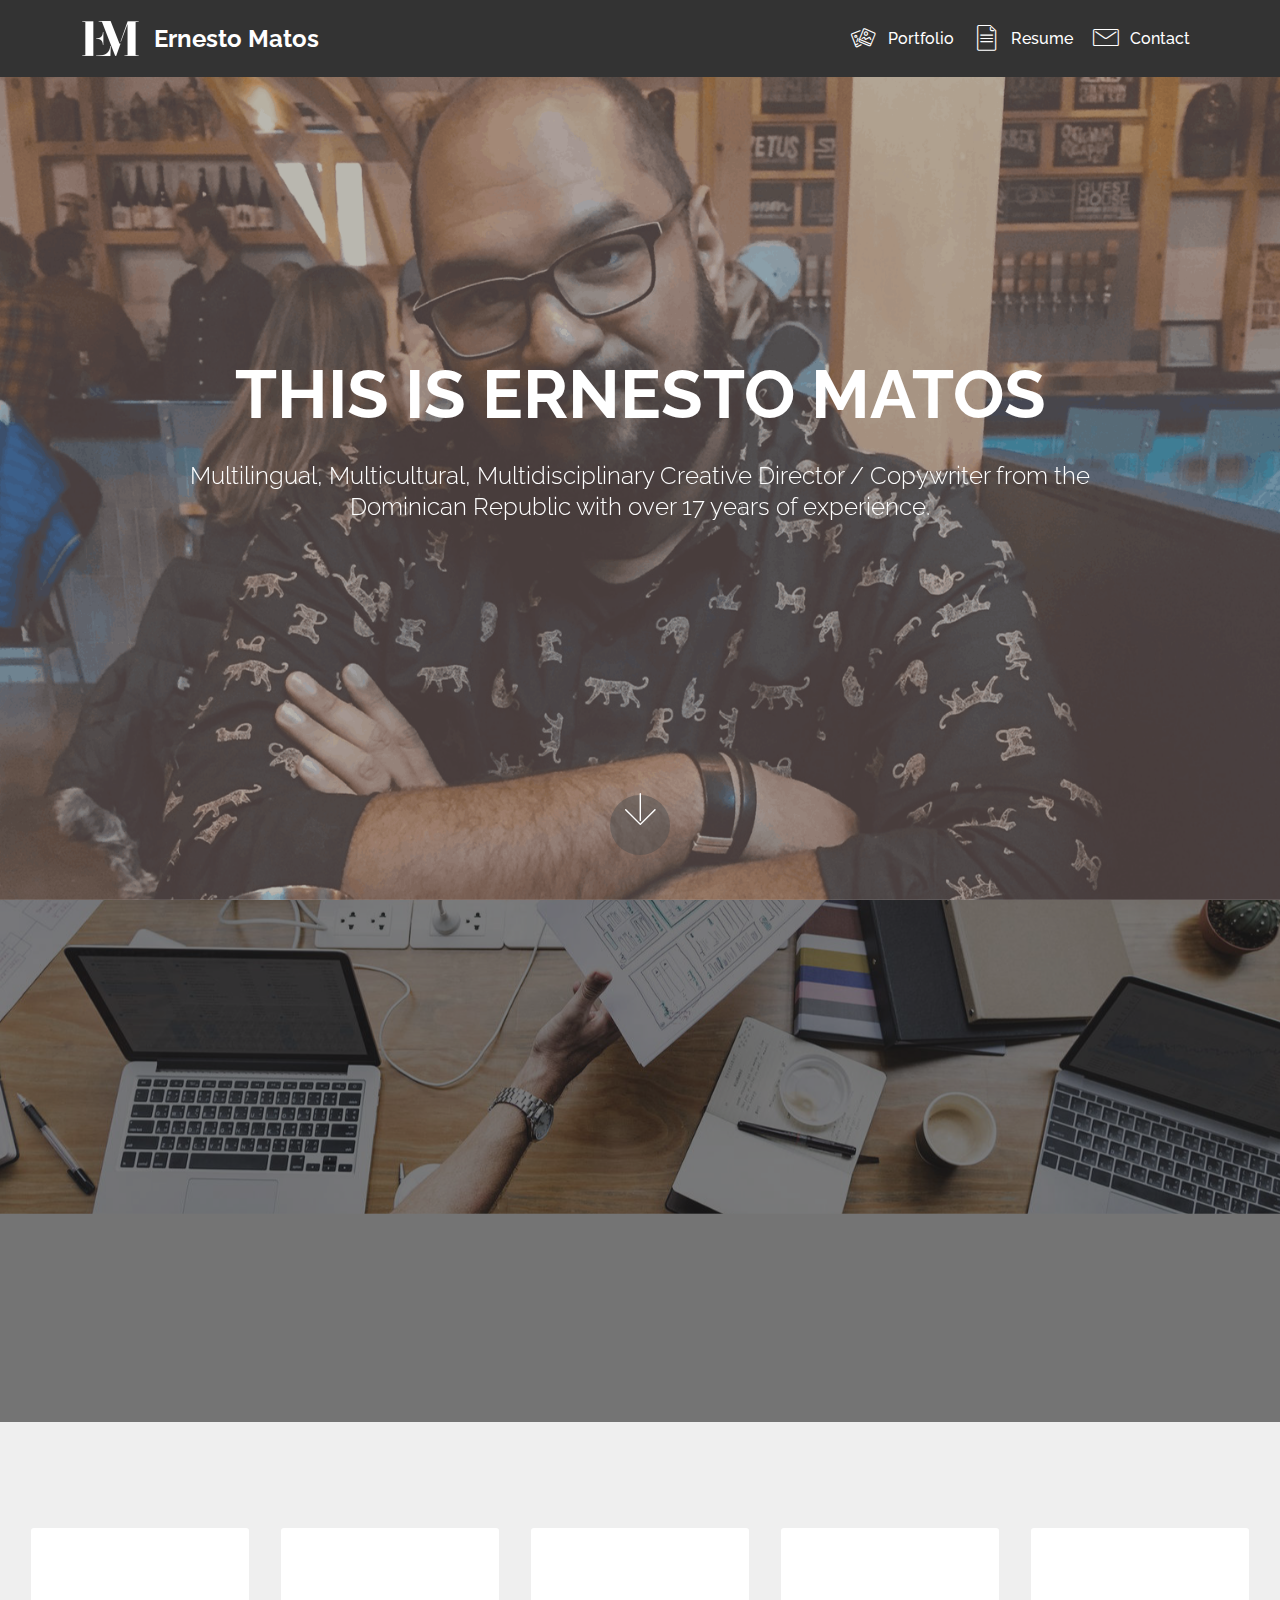
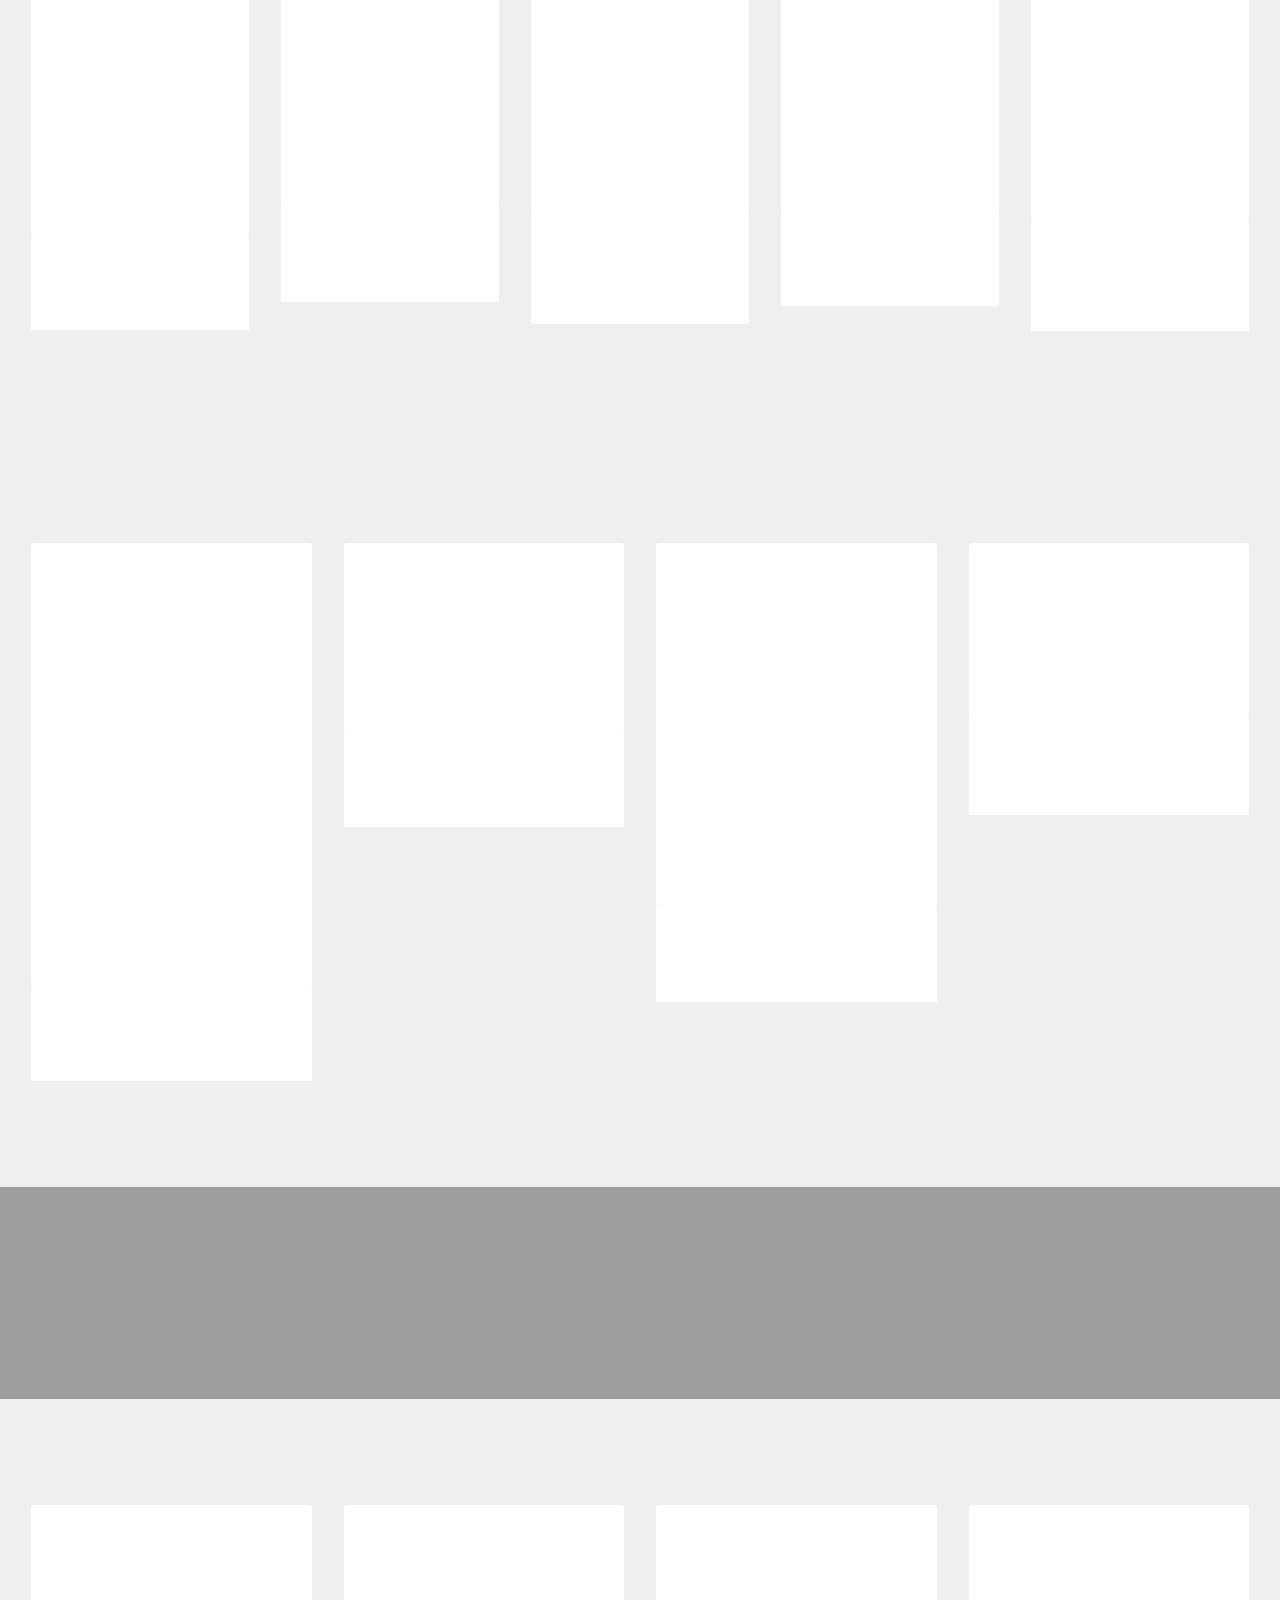
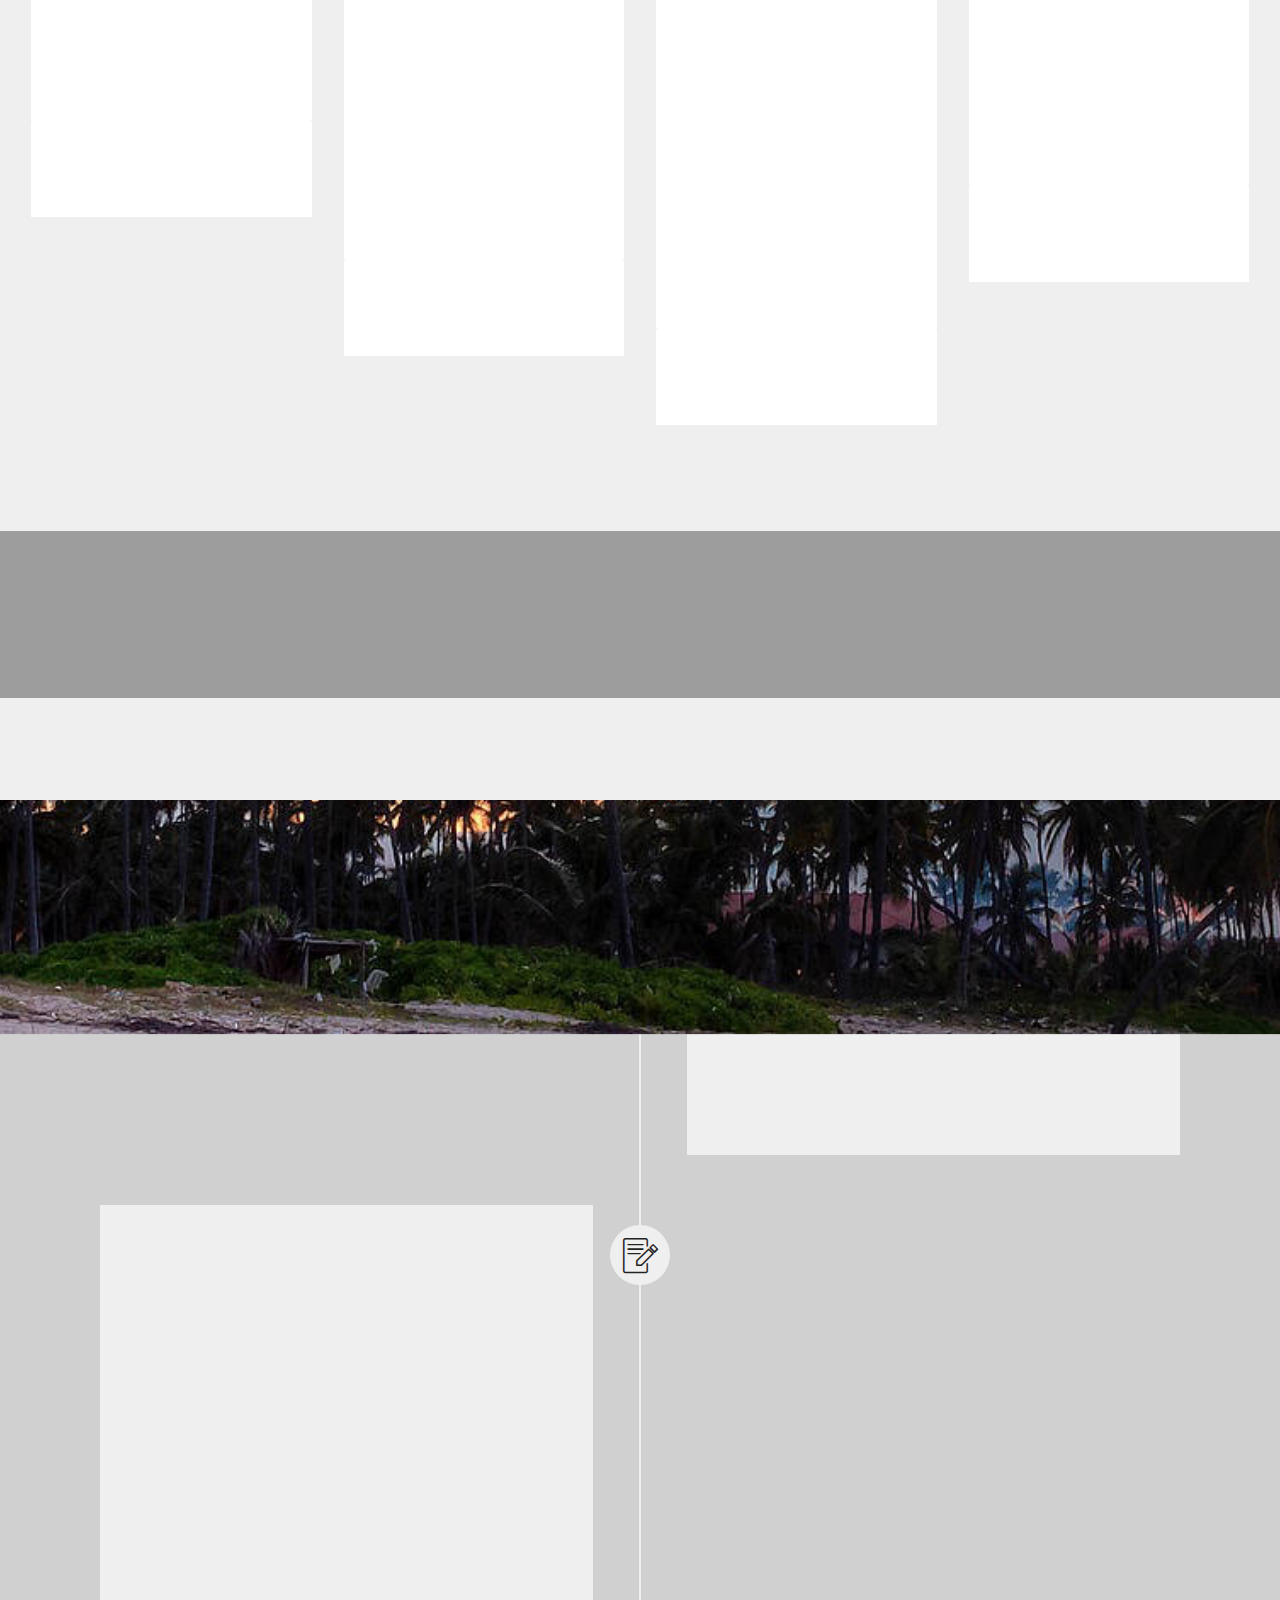
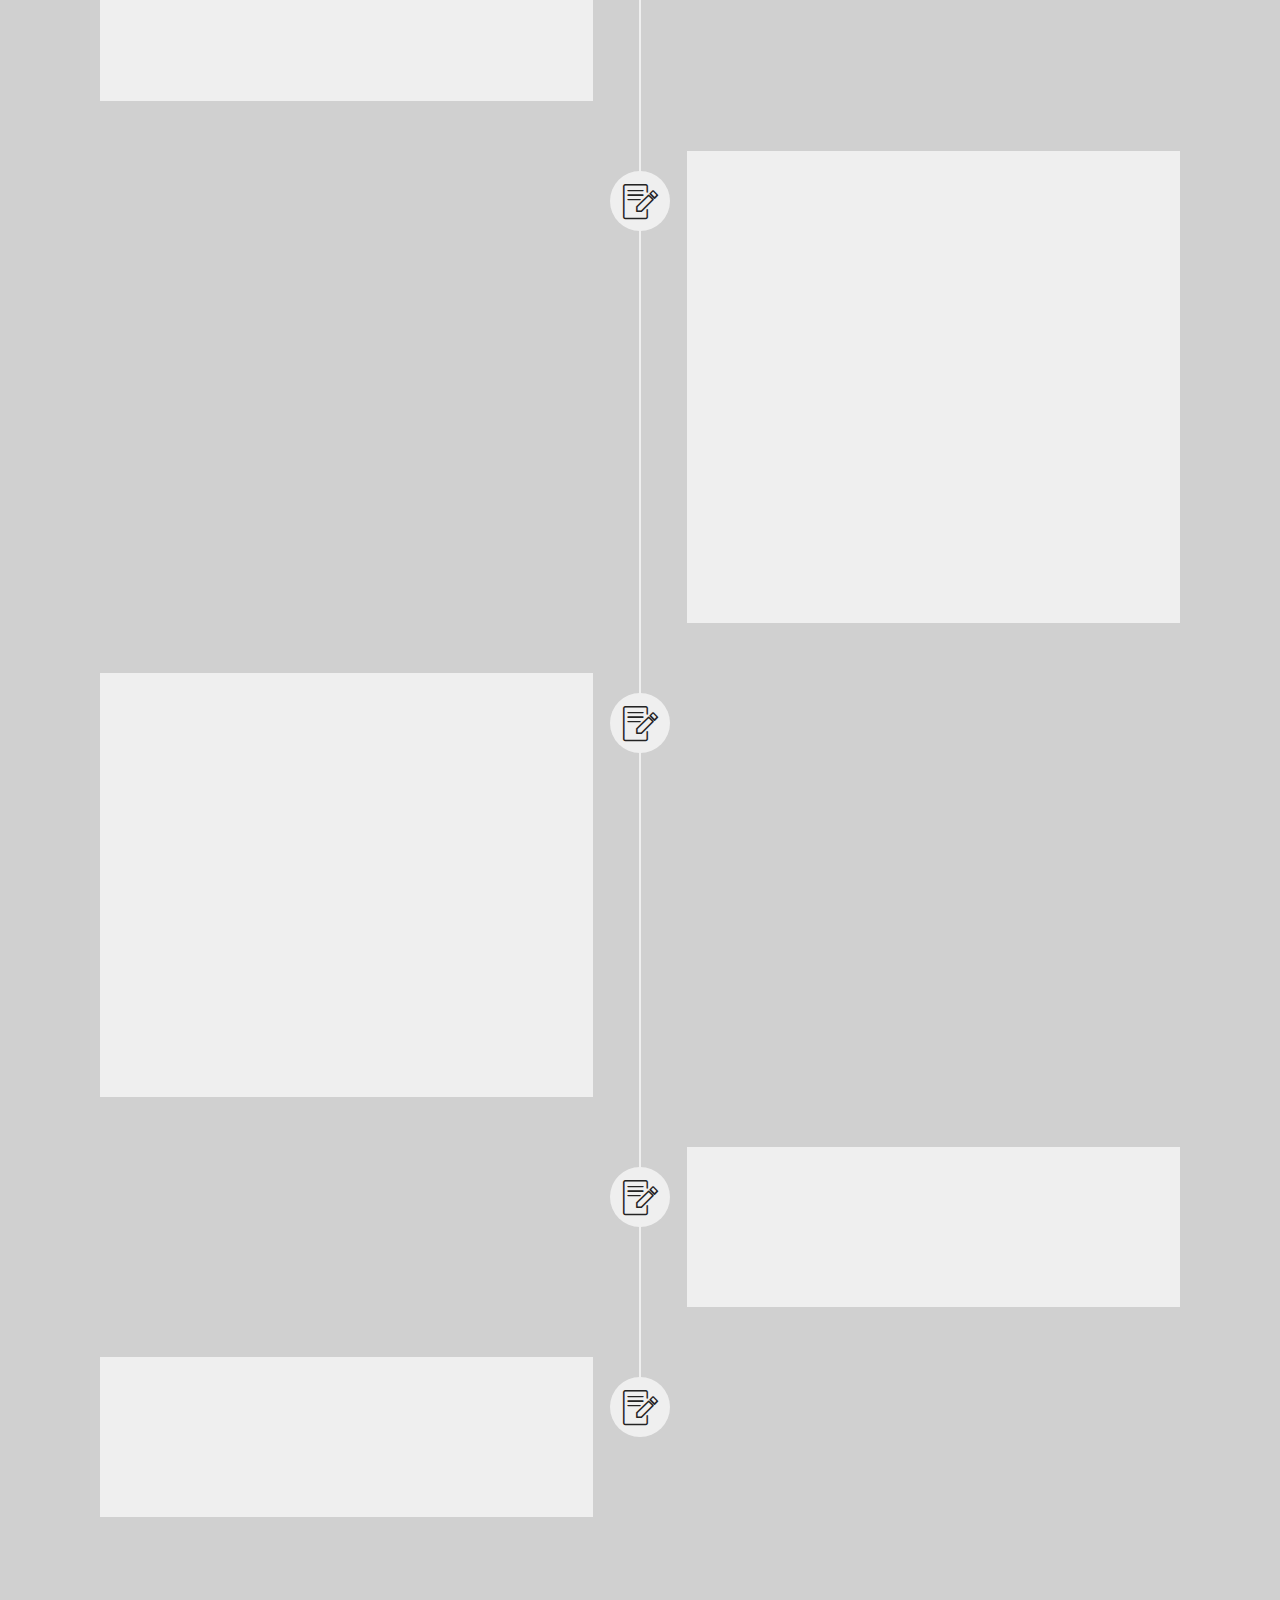
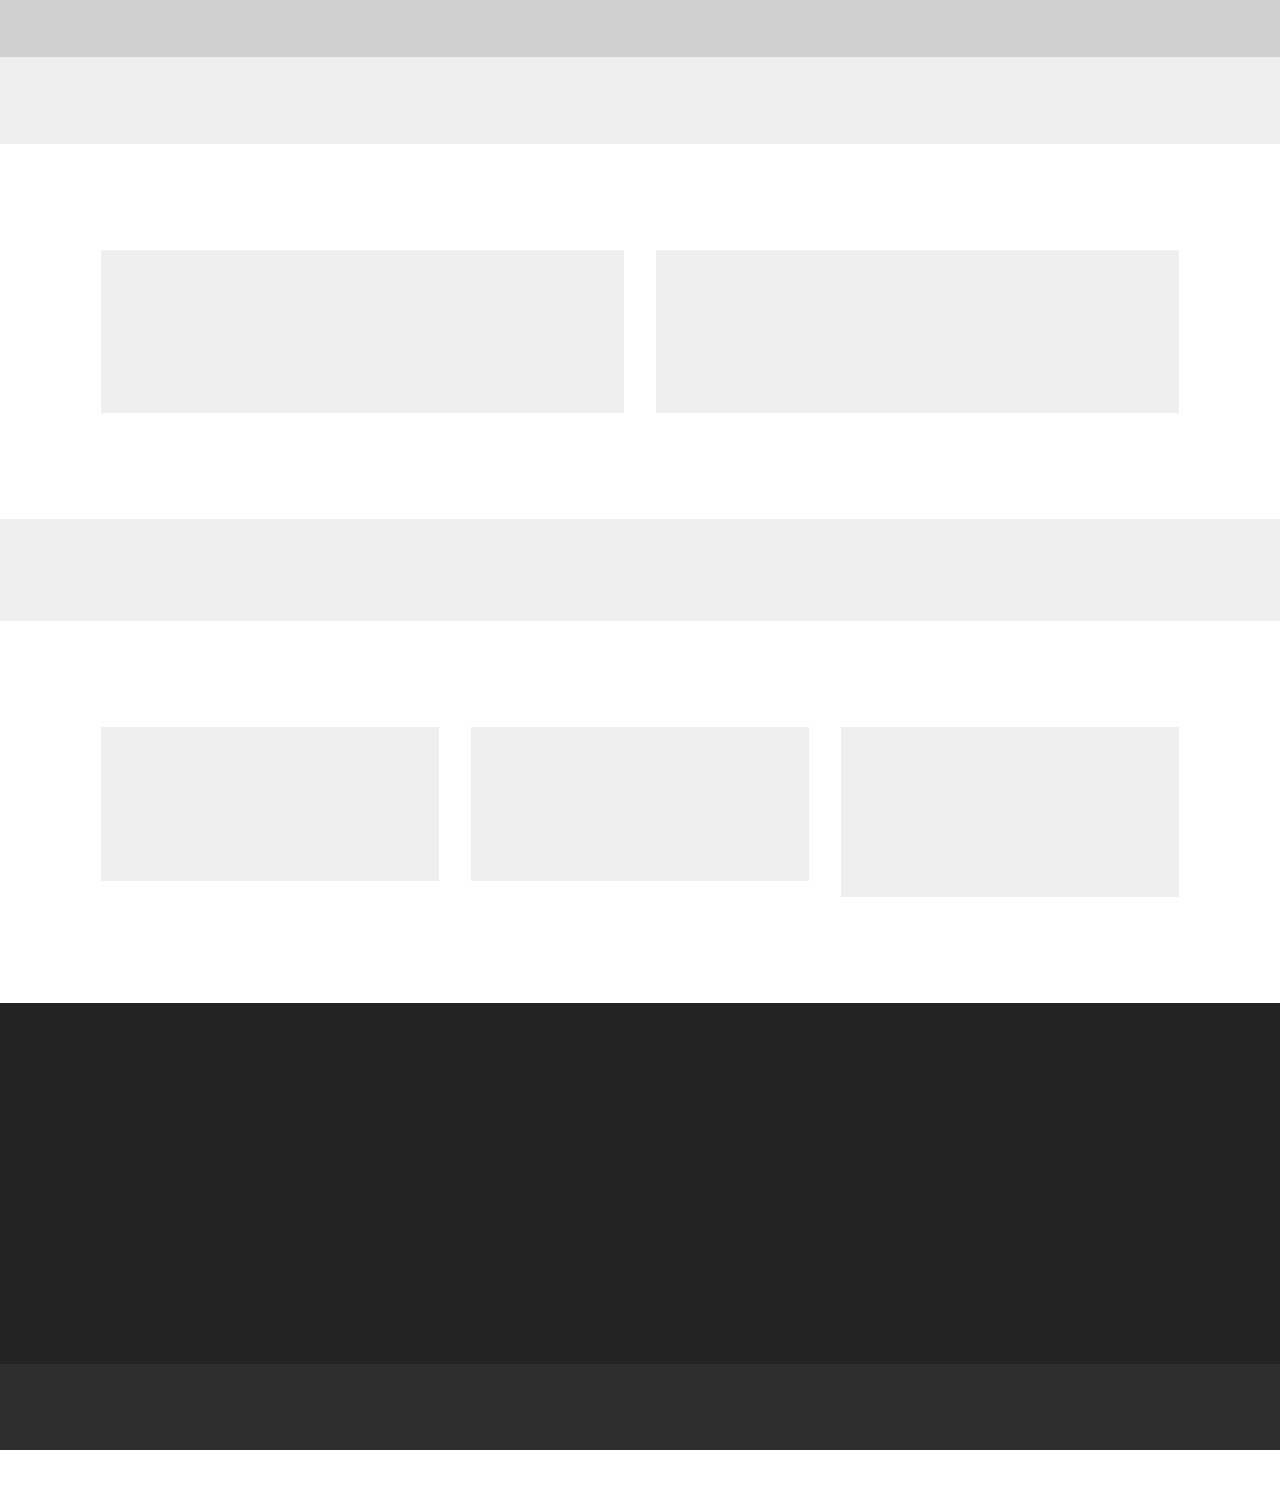
==== commit 56a78bab: "create github pages" ====
--- a/index.html
+++ b/index.html
@@ -656,7 +656,7 @@
             </div>
         </div>
     </div>
-</section><section style="background-color: #fff; font-family: -apple-system, BlinkMacSystemFont, 'Segoe UI', 'Roboto', 'Helvetica Neue', Arial, sans-serif; color:#aaa; font-size:12px; padding: 0; align-items: center; display: flex;"><a href="https://mobirise.site/z" style="flex: 1 1; height: 3rem; padding-left: 1rem;"></a><p style="flex: 0 0 auto; margin:0; padding-right:1rem;">Develop a <a href="https://mobirise.site/y" style="color:#aaa;">website</a> with Mobirise</p></section><script src="assets/web/assets/jquery/jquery.min.js"></script>  <script src="assets/popper/popper.min.js"></script>  <script src="assets/bootstrap/js/bootstrap.min.js"></script>  <script src="assets/tether/tether.min.js"></script>  <script src="assets/smoothscroll/smooth-scroll.js"></script>  <script src="assets/dropdown/js/nav-dropdown.js"></script>  <script src="assets/dropdown/js/navbar-dropdown.js"></script>  <script src="assets/touchswipe/jquery.touch-swipe.min.js"></script>  <script src="assets/viewportchecker/jquery.viewportchecker.js"></script>  <script src="assets/parallax/jarallax.min.js"></script>  <script src="assets/theme/js/script.js"></script>  
+</section><section style="background-color: #fff; font-family: -apple-system, BlinkMacSystemFont, 'Segoe UI', 'Roboto', 'Helvetica Neue', Arial, sans-serif; color:#aaa; font-size:12px; padding: 0; align-items: center; display: flex;"><a href="https://mobirise.site/j" style="flex: 1 1; height: 3rem; padding-left: 1rem;"></a><p style="flex: 0 0 auto; margin:0; padding-right:1rem;"><a href="https://mobirise.site/i" style="color:#aaa;">Made with Mobirise</a> site maker</p></section><script src="assets/web/assets/jquery/jquery.min.js"></script>  <script src="assets/popper/popper.min.js"></script>  <script src="assets/bootstrap/js/bootstrap.min.js"></script>  <script src="assets/tether/tether.min.js"></script>  <script src="assets/smoothscroll/smooth-scroll.js"></script>  <script src="assets/dropdown/js/nav-dropdown.js"></script>  <script src="assets/dropdown/js/navbar-dropdown.js"></script>  <script src="assets/touchswipe/jquery.touch-swipe.min.js"></script>  <script src="assets/viewportchecker/jquery.viewportchecker.js"></script>  <script src="assets/parallax/jarallax.min.js"></script>  <script src="assets/theme/js/script.js"></script>  
   
   
  <div id="scrollToTop" class="scrollToTop mbr-arrow-up"><a style="text-align: center;"><i class="mbr-arrow-up-icon mbr-arrow-up-icon-cm cm-icon cm-icon-smallarrow-up"></i></a></div>
--- a/assets/mobirise/css/mbr-additional.css
+++ b/assets/mobirise/css/mbr-additional.css
@@ -2742,7 +2742,7 @@
   color: #c1c1c1 !important;
 }
 .cid-qTkA127IK8 {
-  background-image: url("../../../assets/images/19403-10151184522826560-1633425611-n-960x643.jpg");
+  background-image: url("../../../assets/images/2-1517x1349.png");
 }
 .cid-rirGPuEIdo {
   padding-top: 60px;
--- a/assets/mobirise/css/mbr-additional.css
+++ b/assets/mobirise/css/mbr-additional.css
@@ -2742,7 +2742,7 @@
   color: #c1c1c1 !important;
 }
 .cid-qTkA127IK8 {
-  background-image: url("../../../assets/images/19403-10151184522826560-1633425611-n-960x643.jpg");
+  background-image: url("../../../assets/images/2-1517x1349.png");
 }
 .cid-rirGPuEIdo {
   padding-top: 60px;
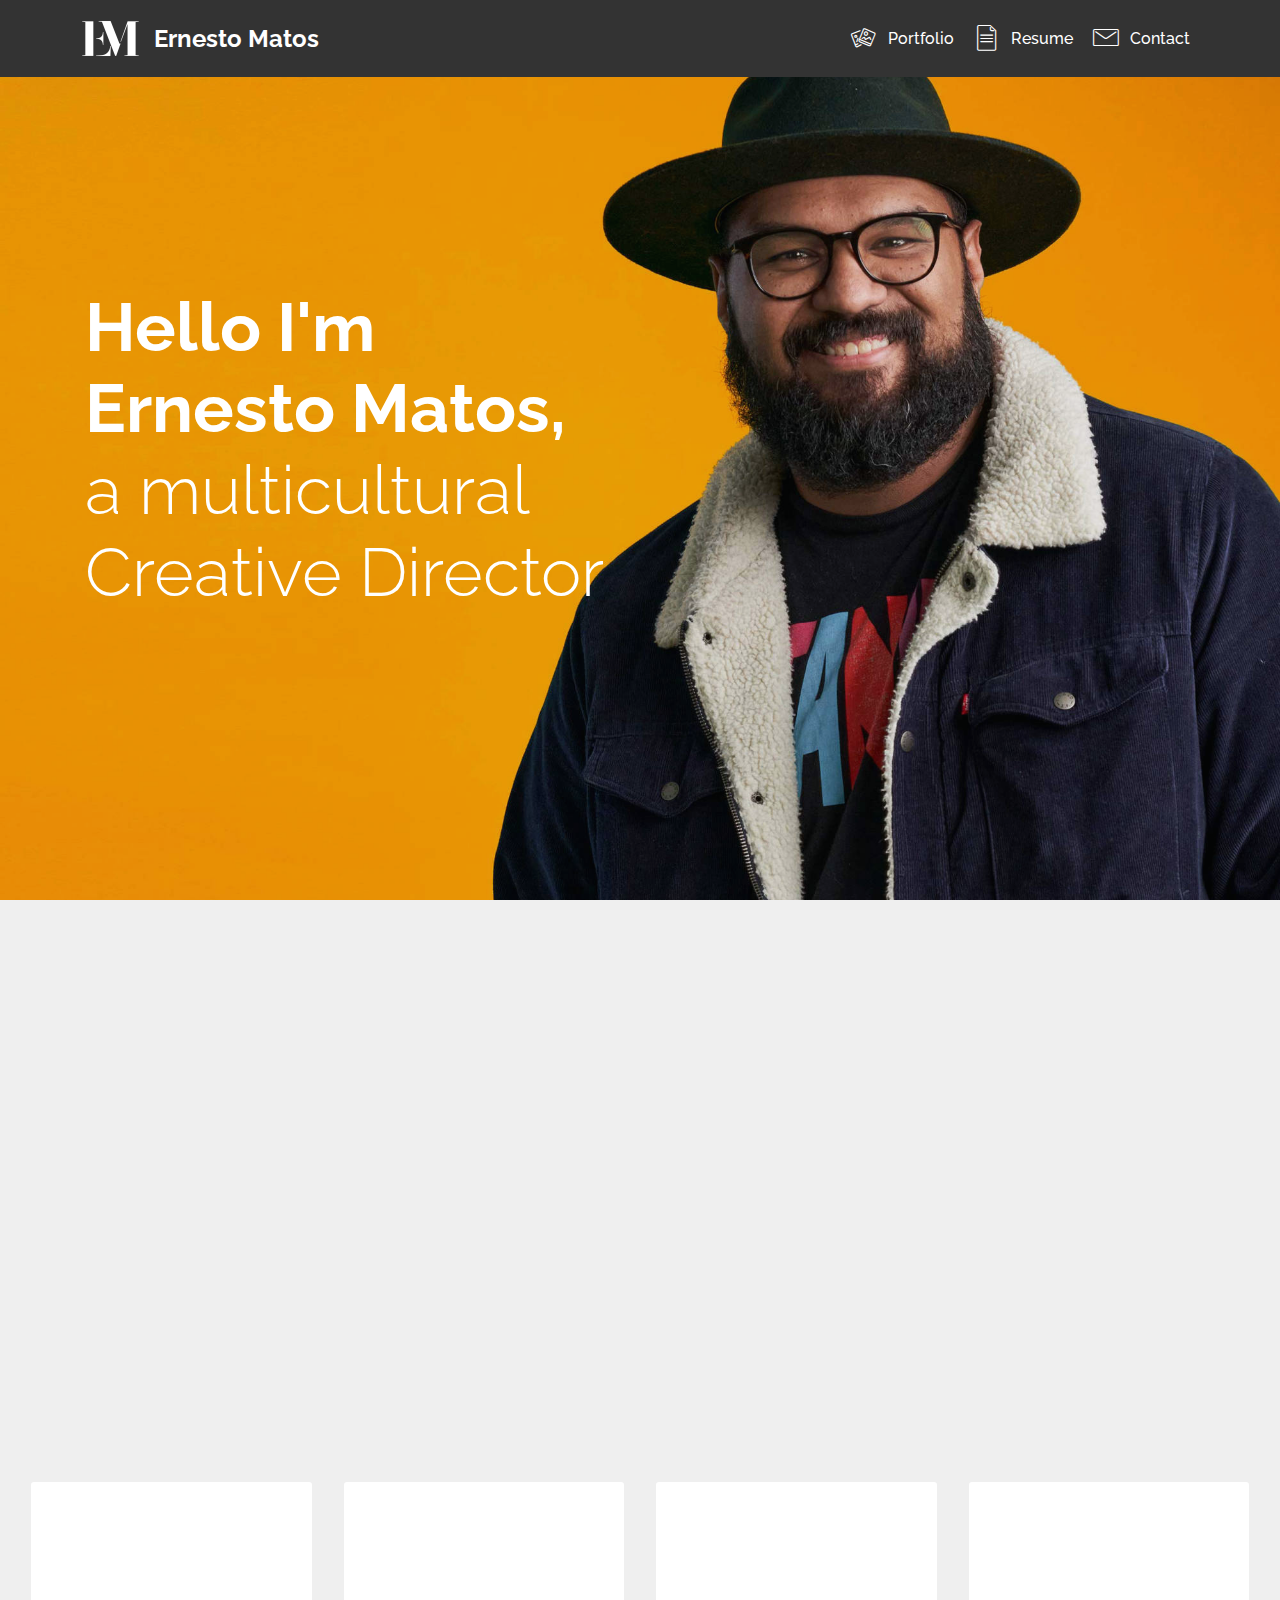
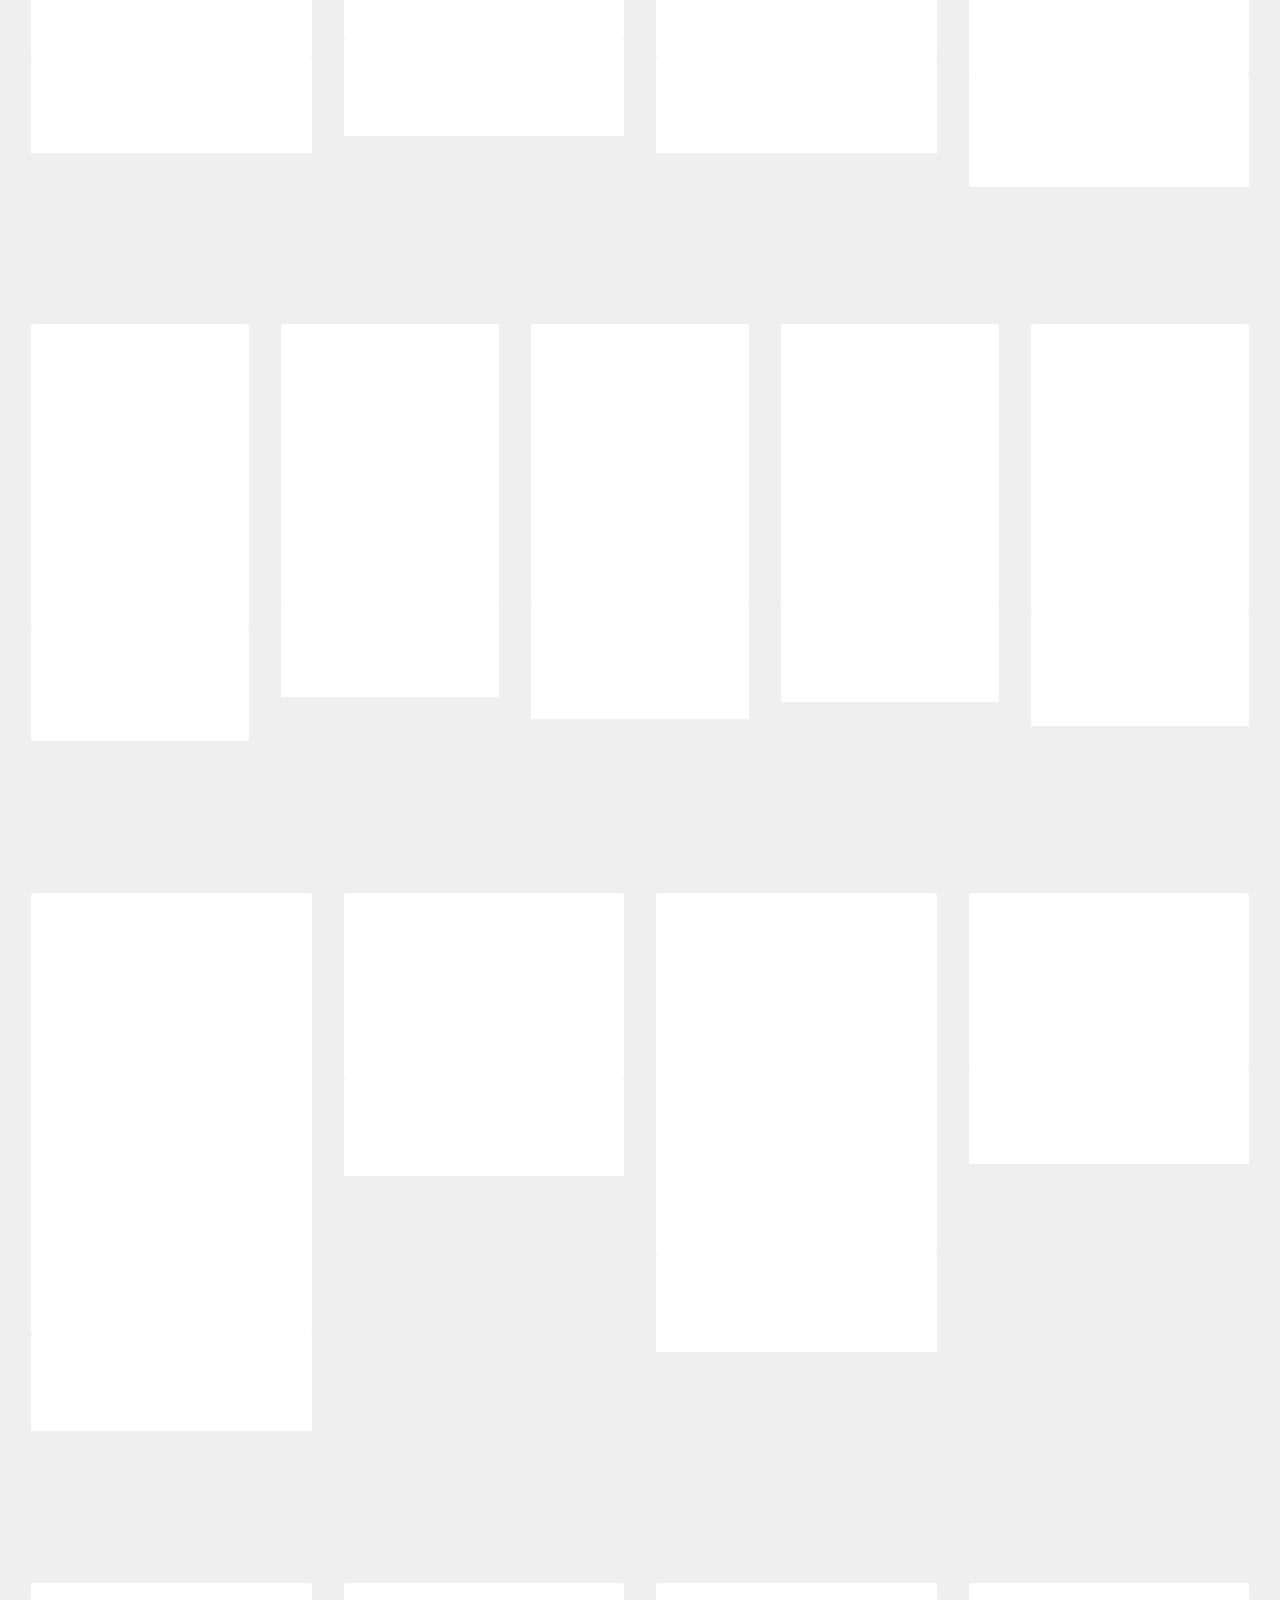
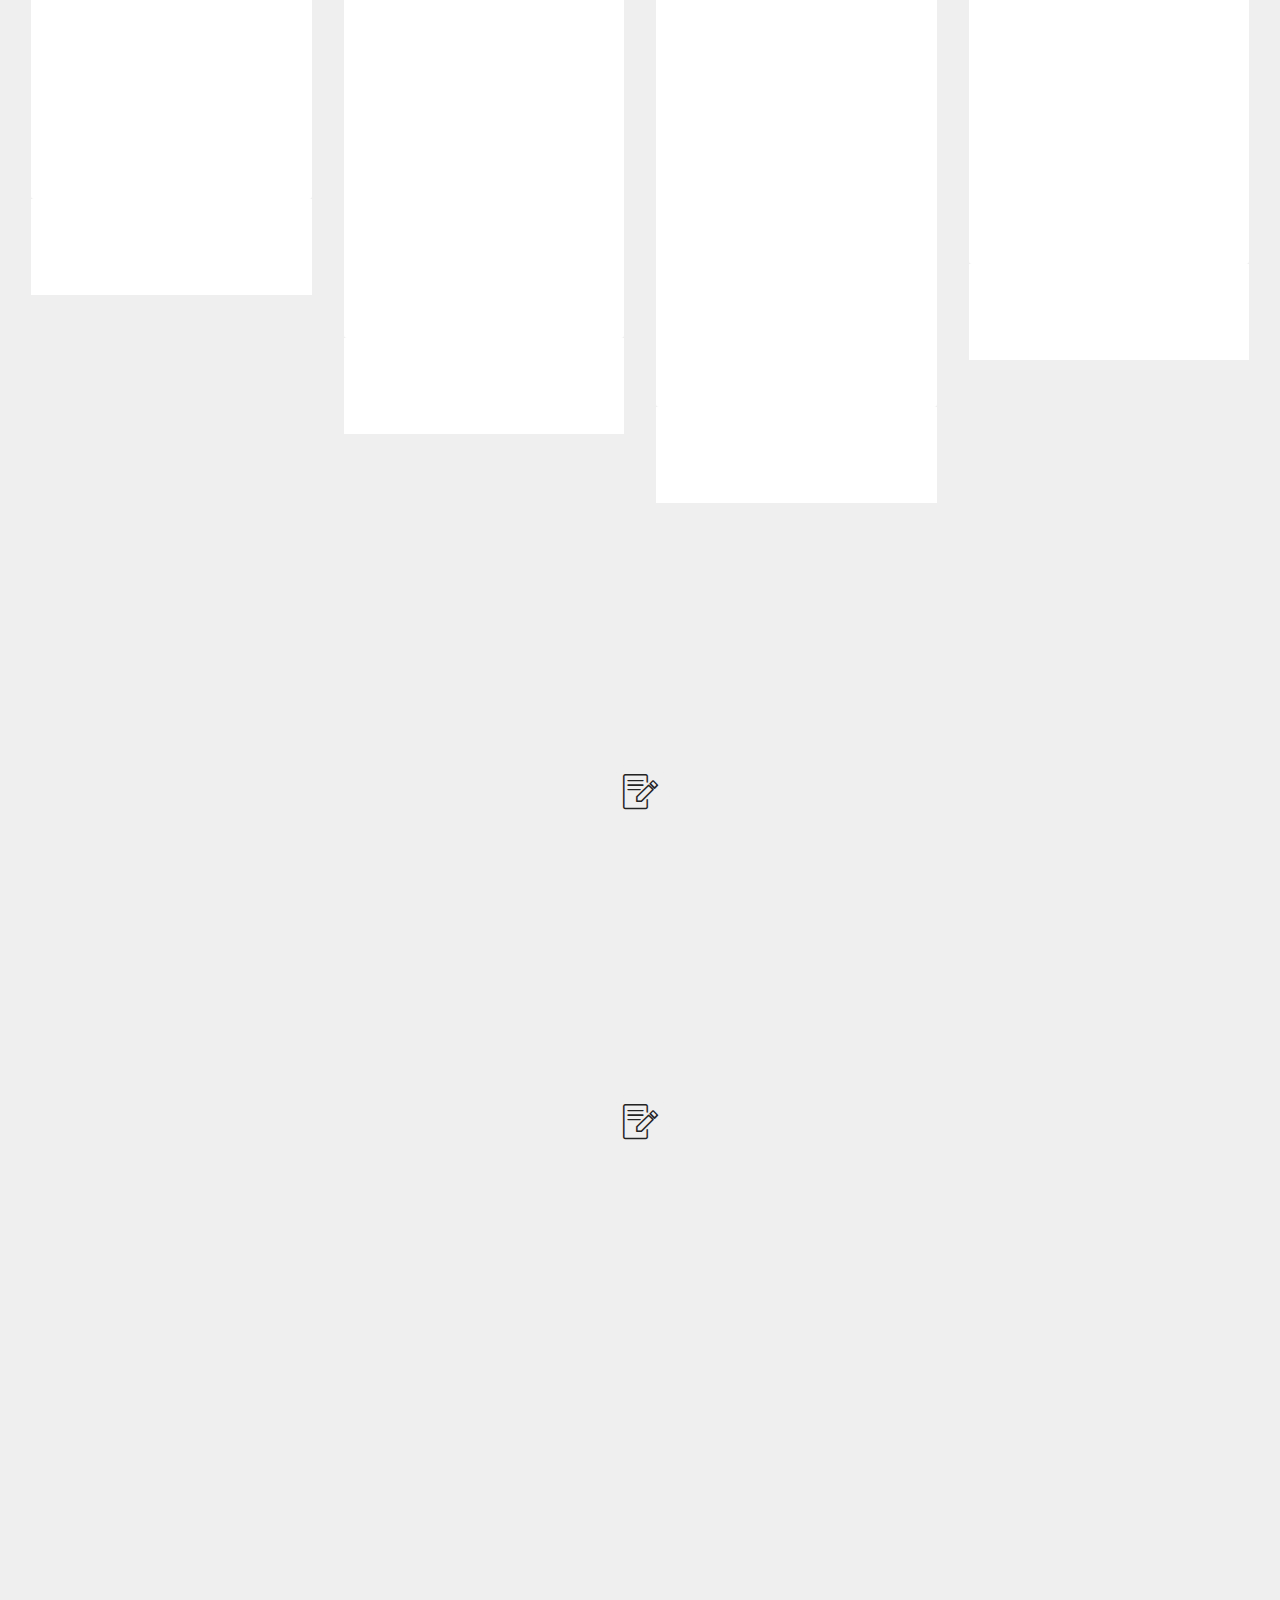
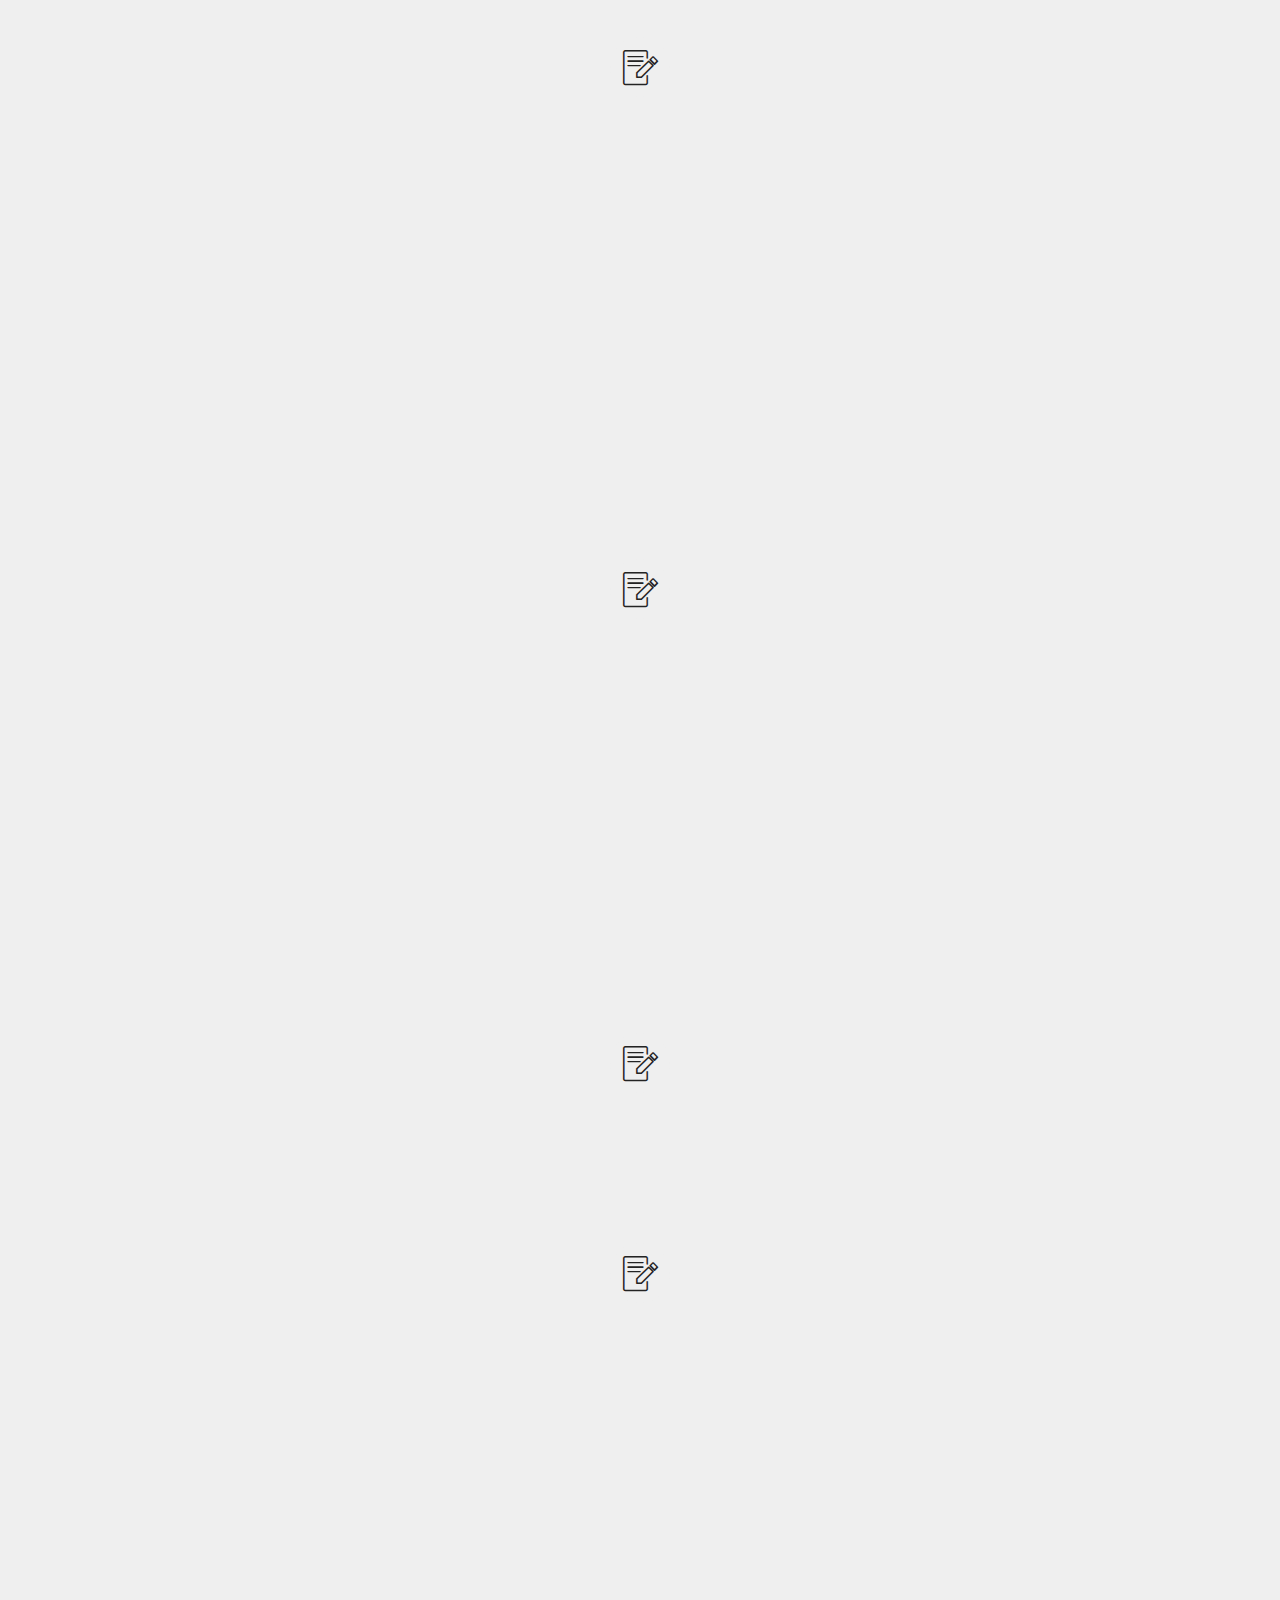
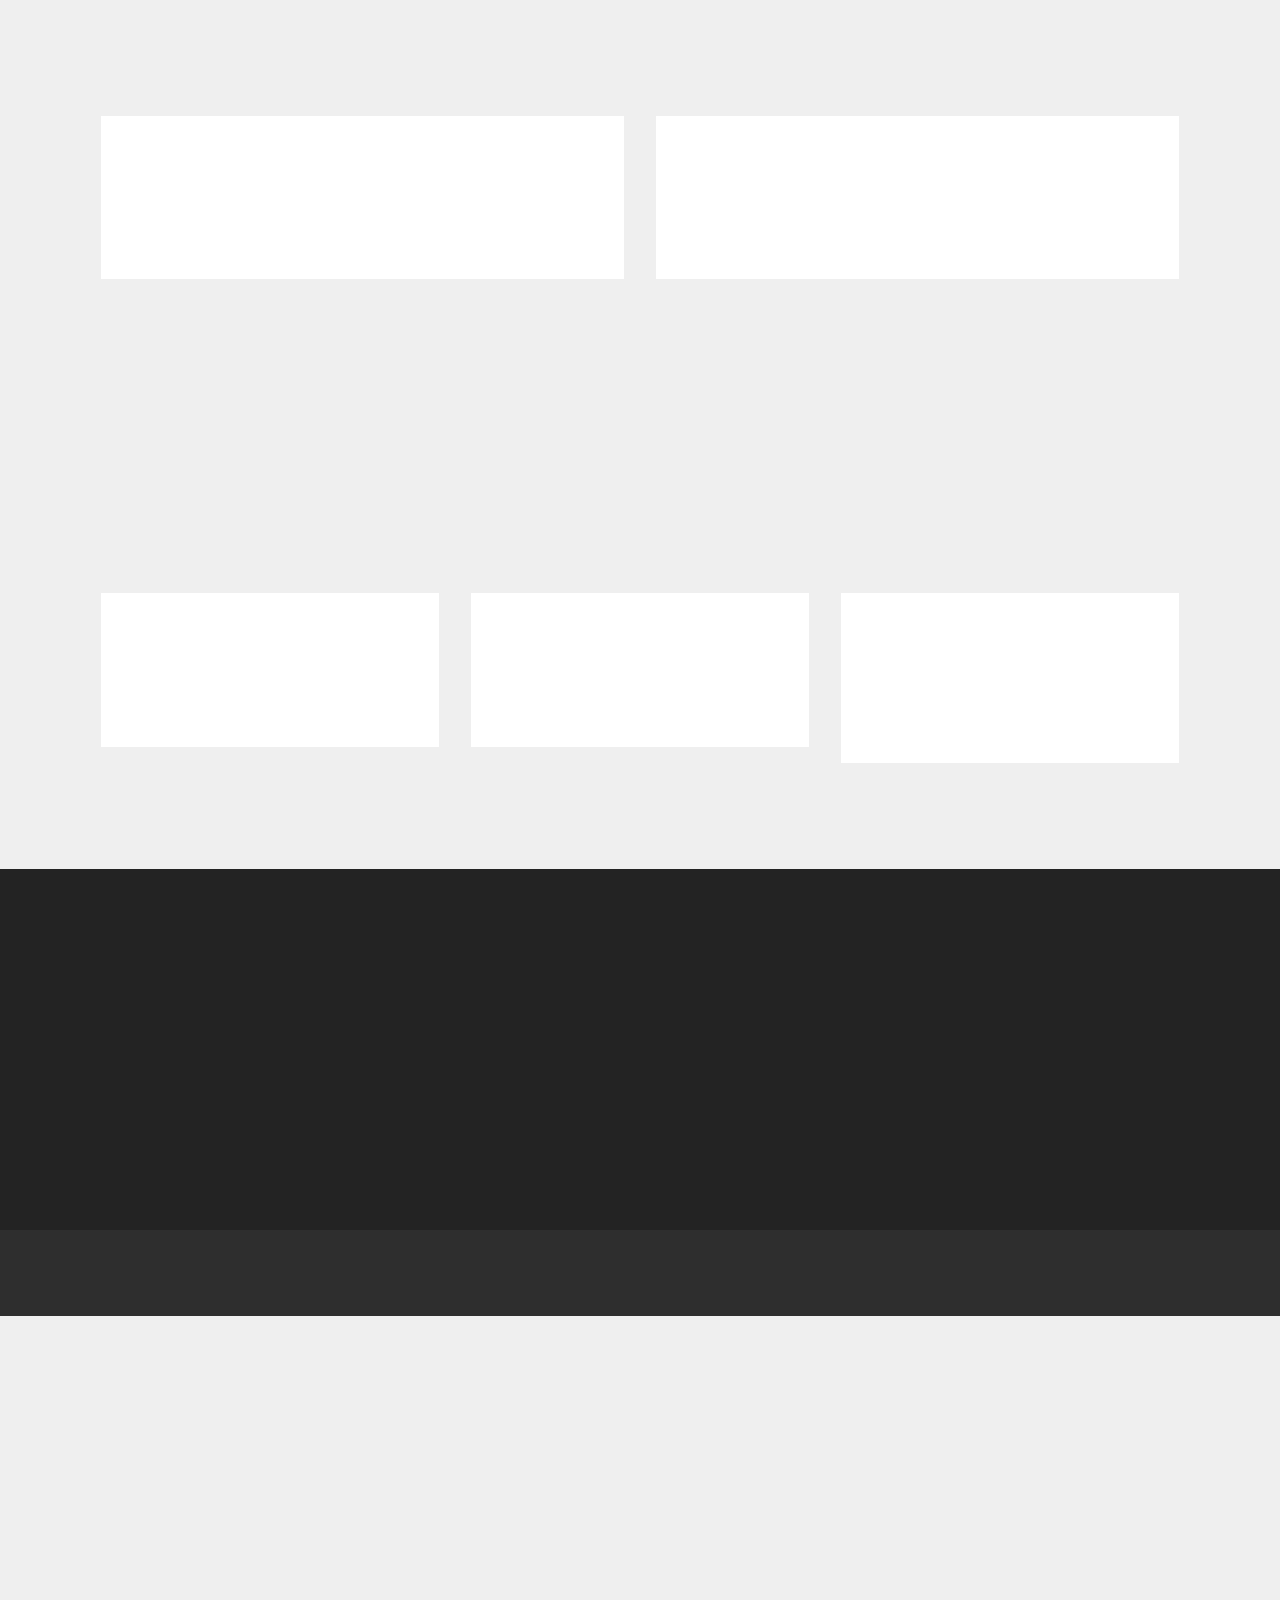
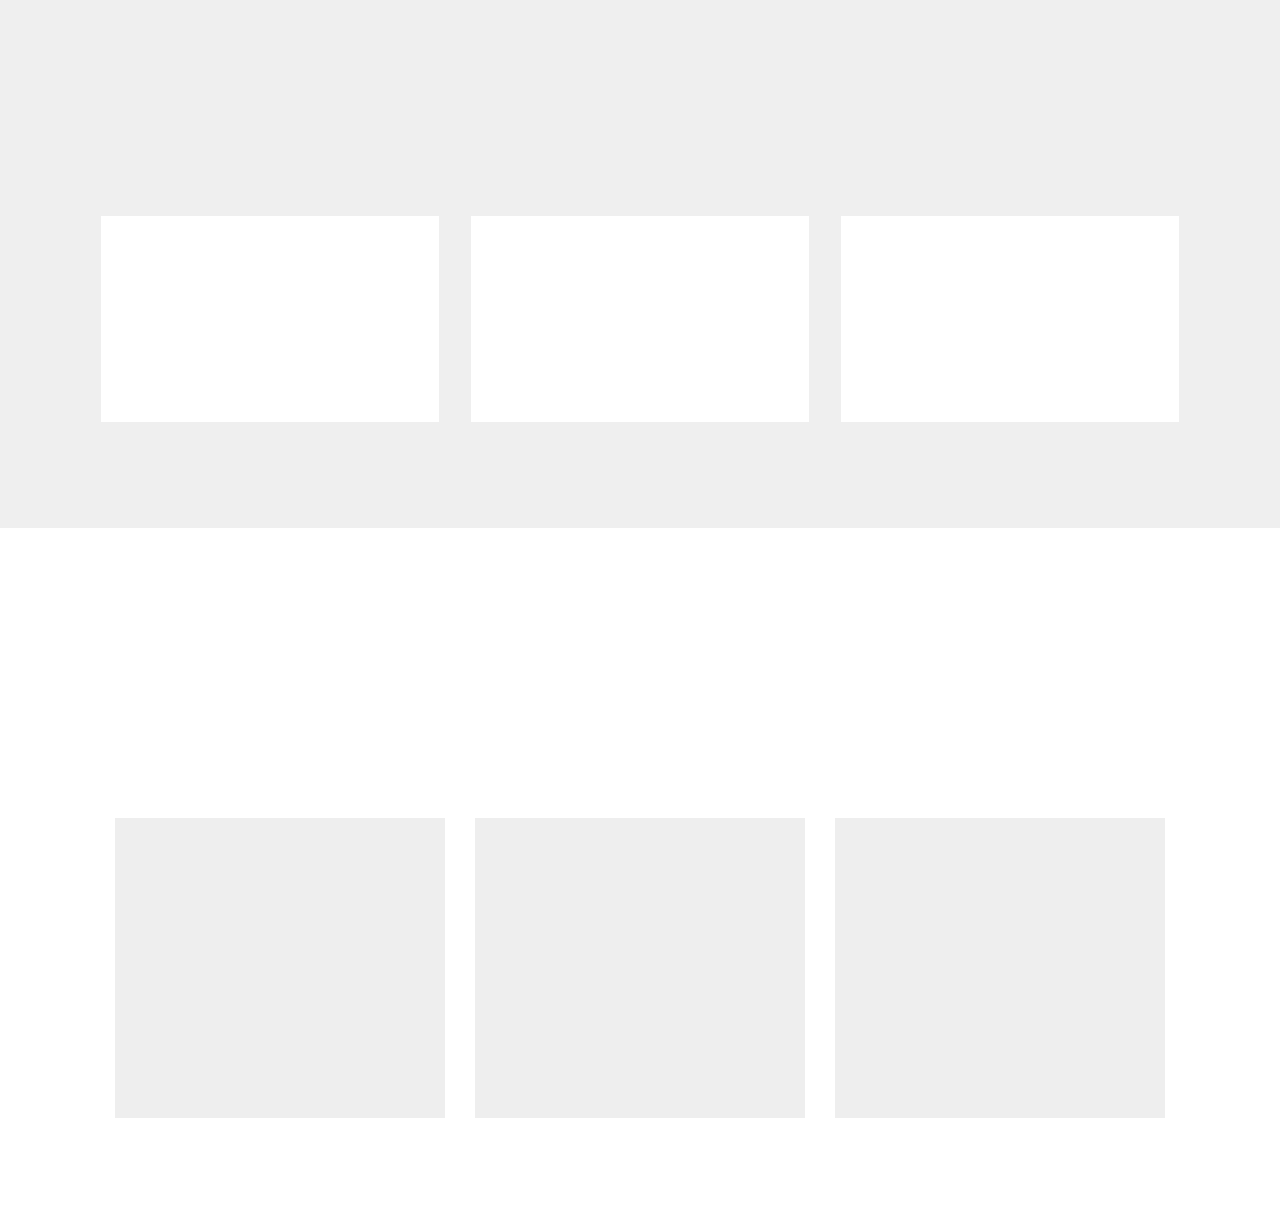
==== commit d673619a: "create github pages" ====
--- a/index.html
+++ b/index.html
@@ -1,10 +1,10 @@
 <!DOCTYPE html>
 <html  >
 <head>
-  <!-- Site made with Mobirise Website Builder v5.2.0, https://mobirise.com -->
+  
   <meta charset="UTF-8">
   <meta http-equiv="X-UA-Compatible" content="IE=edge">
-  <meta name="generator" content="Mobirise v5.2.0, mobirise.com">
+  
   <meta name="viewport" content="width=device-width, initial-scale=1, minimum-scale=1">
   <link rel="shortcut icon" href="assets/images/em-logo-3-02-128x128.png" type="image/x-icon">
   <meta name="description" content="">
@@ -16,11 +16,13 @@
   <link rel="stylesheet" href="assets/bootstrap/css/bootstrap-grid.min.css">
   <link rel="stylesheet" href="assets/bootstrap/css/bootstrap-reboot.min.css">
   <link rel="stylesheet" href="assets/tether/tether.min.css">
+  <link rel="stylesheet" href="assets/animatecss/animate.min.css">
   <link rel="stylesheet" href="assets/dropdown/css/style.css">
-  <link rel="stylesheet" href="assets/animatecss/animate.min.css">
   <link rel="stylesheet" href="assets/theme/css/style.css">
+  <link rel="preload" href="https://fonts.googleapis.com/css?family=Raleway:100,100i,200,200i,300,300i,400,400i,500,500i,600,600i,700,700i,800,800i,900,900i&display=swap" as="style" onload="this.onload=null;this.rel='stylesheet'">
+  <noscript><link rel="stylesheet" href="https://fonts.googleapis.com/css?family=Raleway:100,100i,200,200i,300,300i,400,400i,500,500i,600,600i,700,700i,800,800i,900,900i&display=swap"></noscript>
   <link rel="preload" as="style" href="assets/mobirise/css/mbr-additional.css"><link rel="stylesheet" href="assets/mobirise/css/mbr-additional.css" type="text/css">
-  
+
   
   
   
@@ -57,8 +59,8 @@
         <div class="menu-logo">
             <div class="navbar-brand">
                 <span class="navbar-logo">
-                    <a href="https://mobirise.com">
-                         <img src="assets/images/em-logo-4-3-122x122.png" alt="Mobirise" title="" style="height: 3.8rem;">
+                    <a href="#">
+                         <img src="assets/images/em-logo-4-3-122x122.png" alt="" title="" style="height: 3.8rem;">
                     </a>
                 </span>
                 <span class="navbar-caption-wrap"><a class="navbar-caption text-white display-5" href="Home.html">
@@ -67,7 +69,7 @@
         </div>
         <div class="collapse navbar-collapse" id="navbarSupportedContent">
             <ul class="navbar-nav nav-dropdown nav-right" data-app-modern-menu="true"><li class="nav-item">
-                    <a class="nav-link link text-white display-4" href="https://mobirise.com">
+                    <a class="nav-link link text-white display-4" href="#">
                         </a>
                 </li>
                 <li class="nav-item">
@@ -84,45 +86,101 @@
     </nav>
 </section>
 
-<section class="cid-qTkA127IK8 mbr-fullscreen mbr-parallax-background" id="header2-1">
-
-    
-
-    <div class="mbr-overlay" style="opacity: 0.5; background-color: rgb(118, 118, 118);"></div>
-
-    <div class="container align-center">
-        <div class="row justify-content-md-center">
-            <div class="mbr-white col-md-10">
-                <h1 class="mbr-section-title mbr-bold pb-3 mbr-fonts-style display-1">
-                    THIS IS ERNESTO MATOS</h1>
-                <h3 class="mbr-section-subtitle align-center mbr-light pb-3 mbr-fonts-style display-5">Multilingual, Multicultural, Multidisciplinary Creative Director / Copywriter from the Dominican Republic with over 17 years of experience.</h3>
-                
-                
-            </div>
-        </div>
-    </div>
-    <div class="mbr-arrow hidden-sm-down" aria-hidden="true">
-        <a href="#next">
-            <i class="mbri-down mbr-iconfont"></i>
-        </a>
-    </div>
-</section>
-
-<section class="mbr-section content5 cid-rirGPuEIdo mbr-parallax-background" id="content5-m">
-
-    
-
-    <div class="mbr-overlay" style="opacity: 0.6; background-color: rgb(35, 35, 35);">
-    </div>
+<section class="header4 expertm5 cid-tFLJsoQwWC mbr-fullscreen" id="aheader4-1b">
+
+    
+
+    
+    <div class="mbr-overlay" style="opacity: 0.1; background-color: rgb(33, 36, 40);"></div>
+
+    <div class="container">
+        <div class="row justify-content-start">
+            <div class="col-12 col-lg-6">
+                <h1 class="mbr-section-title mbr-fonts-style mb-0 display-1">
+                    <strong>Hello I'm Ernesto Matos,</strong><br>a multicultural<br>Creative Director</h1>
+                
+                
+            </div>
+        </div>
+    </div>
+</section>
+
+<section class="mbr-section content5 cid-rirGPuEIdo" id="content5-m">
+
+    
+
+    
 
     <div class="container">
         <div class="media-container-row">
             <div class="title col-12 col-md-8">
-                <h2 class="align-center mbr-bold mbr-white pb-3 mbr-fonts-style display-1">And here is some of my work.</h2>
-                <h3 class="mbr-section-subtitle align-center mbr-light mbr-white pb-3 mbr-fonts-style display-5">Over the last 15 years, I’ve created quite a bit of work. Curated here are pieces that I selected for their creative value, but also for their effectiveness. Indeed, they solved a specific brief and achieved the client’s unique goals, something in which I take pride.<br><br><div>Hope you find them as interesting as I do.</div></h3>
-                
-                
-            </div>
+                <h2 class="align-center mbr-bold mbr-white pb-3 mbr-fonts-style display-1">Here is some of my work.</h2>
+                <h3 class="mbr-section-subtitle align-center mbr-light mbr-white pb-3 mbr-fonts-style display-5">Over the last 19 years, I’ve created quite a bit of work. Curated here are pieces that I selected not only for their creative value but also for their effectiveness. Indeed, they solved a specific brief and achieved the client’s unique goals, which I take pride in.<div><br></div><div>I hope you find them as interesting as I do.</div></h3>
+                
+                
+            </div>
+        </div>
+    </div>
+</section>
+
+<section class="features17 cid-sTu6LxMkFX" id="features17-p">
+    
+    
+
+    
+    <div class="container-fluid">
+        <div class="media-container-row">
+            <div class="card p-3 col-12 col-md-6 col-lg-3">
+                <div class="card-wrapper">
+                    <div class="card-img">
+                        <a href="page2.html#content4-1d"><img src="assets/images/screen-shot-2023-06-19-at-12.48.51-pm-599x374.png" alt="" title=""></a>
+                    </div>
+                    <div class="card-box">
+                        <h4 class="card-title pb-3 mbr-fonts-style display-7">
+                            Chicago's 2024 DNC Bid</h4>
+                        
+                    </div>
+                </div>
+            </div>
+
+            <div class="card p-3 col-12 col-md-6 col-lg-3">
+                <div class="card-wrapper">
+                    <div class="card-img">
+                        <a href="page2.html#content4-v"><img src="assets/images/gci-ooh-no-matter-duo-comp-rev-1011-altlook-599x337.jpg" alt="" title=""></a>
+                    </div>
+                    <div class="card-box">
+                        <h4 class="card-title pb-3 mbr-fonts-style display-7">
+                            Get Covered Illinois</h4>
+                        
+                    </div>
+                </div>
+            </div>
+
+            <div class="card p-3 col-12 col-md-6 col-lg-3">
+                <div class="card-wrapper">
+                    <div class="card-img">
+                        <a href="page2.html#content4-14"><img src="assets/images/screen-shot-2022-01-03-at-3.10.02-pm-599x374.png" alt="" title=""></a>
+                    </div>
+                    <div class="card-box">
+                        <h4 class="card-title pb-3 mbr-fonts-style display-7">Chicago Park District</h4>
+                        
+                    </div>
+                </div>
+            </div>
+
+            <div class="card p-3 col-12 col-md-6 col-lg-3">
+                <div class="card-wrapper">
+                    <div class="card-img">
+                        <a href="page2.html#content4-r"><img src="assets/images/fhlbc-599x411.png" alt="" title=""></a>
+                    </div>
+                    <div class="card-box">
+                        <h4 class="card-title pb-3 mbr-fonts-style display-7">Federal Home Loan Bank of Chicago</h4>
+                        
+                    </div>
+                </div>
+            </div>
+            
+            
         </div>
     </div>
 </section>
@@ -137,11 +195,11 @@
             <div class="card p-3 col-12 col-md-6 my-col">
                 <div class="card-wrapper">
                     <div class="card-img">
-                        <a href="page2.html#content4-14"><img src="assets/images/marques-2-402x563.jpg" alt="Mobirise" title=""></a>
-                    </div>
-                    <div class="card-box">
-                        <h4 class="card-title pb-3 mbr-fonts-style display-7">
-                            Marques de Riscal</h4>
+                        <a href="page2.html#content4-14"><img src="assets/images/marques-2-402x563.jpg" alt="" title=""></a>
+                    </div>
+                    <div class="card-box">
+                        <h4 class="card-title pb-3 mbr-fonts-style display-7">
+                            Marques de Riscal Wines</h4>
                         
                     </div>
                 </div>
@@ -150,11 +208,11 @@
             <div class="card p-3 col-12 col-md-6 my-col">
                 <div class="card-wrapper">
                     <div class="card-img">
-                        <a href="page2.html#content4-16"><img src="assets/images/8cb7f28085213.560b6fce7f0e3-494x629.jpg" alt="Mobirise" title=""></a>
-                    </div>
-                    <div class="card-box">
-                        <h4 class="card-title pb-3 mbr-fonts-style display-7">
-                            Orange</h4>
+                        <a href="page2.html#content4-16"><img src="assets/images/8cb7f28085213.560b6fce7f0e3-494x629.jpg" alt="" title=""></a>
+                    </div>
+                    <div class="card-box">
+                        <h4 class="card-title pb-3 mbr-fonts-style display-7">
+                            Orange TeleCom</h4>
                         
                     </div>
                 </div>
@@ -163,7 +221,7 @@
             <div class="card p-3 col-12 col-md-6 my-col">
                 <div class="card-wrapper">
                     <div class="card-img">
-                        <a href="page2.html#content4-19"><img src="assets/images/saben-a-tu-imaginacion-1-494x642.jpg" alt="Mobirise" title=""></a>
+                        <a href="page2.html#content4-19"><img src="assets/images/saben-a-tu-imaginacion-1-494x642.jpg" alt="" title=""></a>
                     </div>
                     <div class="card-box">
                         <h4 class="card-title pb-3 mbr-fonts-style display-7">
@@ -176,7 +234,7 @@
             <div class="card p-3 col-12 col-md-6 my-col">
                 <div class="card-wrapper">
                     <div class="card-img">
-                        <a href="page2.html#content4-1g"><img src="assets/images/brugal-int-deportes1-494x639.jpg" alt="Mobirise" title=""></a>
+                        <a href="page2.html#content4-1g"><img src="assets/images/brugal-int-deportes1-494x639.jpg" alt="" title=""></a>
                     </div>
                     <div class="card-box">
                         <h4 class="card-title pb-3 mbr-fonts-style display-7">Brugal Rum</h4>
@@ -187,11 +245,10 @@
             <div class="card p-3 col-12 col-md-6 my-col">
                 <div class="card-wrapper">
                     <div class="card-img">
-                        <a href="page2.html#content4-1c"><img src="assets/images/progreso-20-desc-cine-6-494x659.jpg" alt="Mobirise" title=""></a>
-                    </div>
-                    <div class="card-box">
-                        <h4 class="card-title pb-3 mbr-fonts-style display-7">
-                            Palacio del Cine Cinemas + AMEX</h4>
+                        <a href="page2.html#content4-1c"><img src="assets/images/progreso-20-desc-cine-6-494x659.jpg" alt="" title=""></a>
+                    </div>
+                    <div class="card-box">
+                        <h4 class="card-title pb-3 mbr-fonts-style display-7">AMEX + Palacio del Cine Cinemas</h4>
                         
                     </div>
                 </div>
@@ -211,7 +268,7 @@
             <div class="card p-3 col-12 col-md-6 col-lg-3">
                 <div class="card-wrapper">
                     <div class="card-img">
-                        <a href="page2.html#content4-1i"><img src="assets/images/mud-adventure-001c-494x779.png" alt="Mobirise" title=""></a>
+                        <a href="page2.html#content4-1i"><img src="assets/images/mud-adventure-001c-494x779.png" alt="" title=""></a>
                     </div>
                     <div class="card-box">
                         <h4 class="card-title pb-3 mbr-fonts-style display-7">
@@ -224,7 +281,7 @@
             <div class="card p-3 col-12 col-md-6 col-lg-3">
                 <div class="card-wrapper">
                     <div class="card-img">
-                        <a href="page2.html#content4-o"><img src="assets/images/referencia-kv5-494x330.jpg" alt="Mobirise" title=""></a>
+                        <a href="page2.html#content4-o"><img src="assets/images/referencia-kv5-494x330.jpg" alt="" title=""></a>
                     </div>
                     <div class="card-box">
                         <h4 class="card-title pb-3 mbr-fonts-style display-7">
@@ -237,7 +294,7 @@
             <div class="card p-3 col-12 col-md-6 col-lg-3">
                 <div class="card-wrapper">
                     <div class="card-img">
-                        <a href="page2.html#content4-r"><img src="assets/images/kv-banco-de-sangre-1-494x639.jpg" alt="Mobirise" title=""></a>
+                        <a href="page2.html#content4-r"><img src="assets/images/kv-banco-de-sangre-1-494x639.jpg" alt="" title=""></a>
                     </div>
                     <div class="card-box">
                         <h4 class="card-title pb-3 mbr-fonts-style display-7">
@@ -250,7 +307,7 @@
             <div class="card p-3 col-12 col-md-6 col-lg-3">
                 <div class="card-wrapper">
                     <div class="card-img">
-                        <a href="page2.html#content4-u"><img src="assets/images/screen-shot-2019-02-18-at-9.54.22-am-494x309.png" alt="Mobirise" title=""></a>
+                        <a href="page2.html#content4-u"><img src="assets/images/screen-shot-2019-02-18-at-9.54.22-am-494x309.png" alt="" title=""></a>
                     </div>
                     <div class="card-box">
                         <h4 class="card-title pb-3 mbr-fonts-style display-7">
@@ -265,26 +322,6 @@
     </div>
 </section>
 
-<section class="mbr-section content5 cid-rirGR2USxH mbr-parallax-background" id="content5-n">
-
-    
-
-    <div class="mbr-overlay" style="opacity: 0.4; background-color: rgb(35, 35, 35);">
-    </div>
-
-    <div class="container">
-        <div class="media-container-row">
-            <div class="title col-12 col-md-8">
-                <h2 class="align-center mbr-bold mbr-white pb-3 mbr-fonts-style display-1">
-                    Digital / Integrated</h2>
-                
-                
-                
-            </div>
-        </div>
-    </div>
-</section>
-
 <section class="features17 cid-rirkViVXNB" id="features17-h">
     
     
@@ -295,7 +332,7 @@
             <div class="card p-3 col-12 col-md-6 col-lg-3">
                 <div class="card-wrapper">
                     <div class="card-img">
-                        <a href="page2.html#content4-x"><img src="assets/images/soy-alguien-unicef-1-634x488.png" alt="Mobirise" title=""></a>
+                        <a href="page2.html#content4-x"><img src="assets/images/soy-alguien-unicef-1-634x488.png" alt="" title=""></a>
                     </div>
                     <div class="card-box">
                         <h4 class="card-title pb-3 mbr-fonts-style display-7">UNICEF</h4>
@@ -307,7 +344,7 @@
             <div class="card p-3 col-12 col-md-6 col-lg-3">
                 <div class="card-wrapper">
                     <div class="card-img">
-                        <a href="page2.html#content4-10"><img src="assets/images/tinder-helados-bon-5-634x436.jpg" alt="Mobirise" title=""></a>
+                        <a href="page2.html#content4-10"><img src="assets/images/tinder-helados-bon-5-634x436.jpg" alt="" title=""></a>
                     </div>
                     <div class="card-box">
                         <h4 class="card-title pb-3 mbr-fonts-style display-7">Bon Ice Cream</h4>
@@ -319,7 +356,7 @@
             <div class="card p-3 col-12 col-md-6 col-lg-3">
                 <div class="card-wrapper">
                     <div class="card-img">
-                        <a href="page2.html#content4-13"><img src="assets/images/10658796-10154655910435483-4432216282460377807-o-494x746.jpg" alt="Mobirise" title=""></a>
+                        <a href="page2.html#content4-13"><img src="assets/images/10658796-10154655910435483-4432216282460377807-o-494x746.jpg" alt="" title=""></a>
                     </div>
                     <div class="card-box">
                         <h4 class="card-title pb-3 mbr-fonts-style display-7">
@@ -332,7 +369,7 @@
             <div class="card p-3 col-12 col-md-6 col-lg-3">
                 <div class="card-wrapper">
                     <div class="card-img">
-                        <a href="page2.html#content9-q"><img src="assets/images/a6139015431043.5629104fb3524-600x600.png" alt="Mobirise" title=""></a>
+                        <a href="page2.html#content9-q"><img src="assets/images/a6139015431043.5629104fb3524-600x600.png" alt="" title=""></a>
                     </div>
                     <div class="card-box">
                         <h4 class="card-title pb-3 mbr-fonts-style display-7">
@@ -343,26 +380,6 @@
             </div>
             
             
-        </div>
-    </div>
-</section>
-
-<section class="mbr-section content5 cid-rirGJikVxg mbr-parallax-background" id="content5-l">
-
-    
-
-    <div class="mbr-overlay" style="opacity: 0.4; background-color: rgb(35, 35, 35);">
-    </div>
-
-    <div class="container">
-        <div class="media-container-row">
-            <div class="title col-12 col-md-8">
-                <h2 class="align-center mbr-bold mbr-white pb-3 mbr-fonts-style display-1">
-                    Resume</h2>
-                
-                
-                
-            </div>
         </div>
     </div>
 </section>
@@ -383,12 +400,11 @@
     </div>
 </section>
 
-<section class="timeline2 cid-rirkYRyRXl mbr-parallax-background" id="timeline2-i">
-
-    
-
-    <div class="mbr-overlay" style="opacity: 0.9; background-color: rgb(204, 204, 204);">
-    </div>
+<section class="timeline2 cid-rirkYRyRXl" id="timeline2-i">
+
+    
+
+    
 
     <div class="container align-center">
         
@@ -612,8 +628,8 @@
                         <div class="b b-adress">
                             <h5 class="align-left mbr-fonts-style m-0 display-5">
                                 Email</h5>
-                            <p class="mbr-text align-left mbr-fonts-style display-7"><a href="mailto:iam@ernestomatos.com">
-                                iam@ernestomatos.com
+                            <p class="mbr-text align-left mbr-fonts-style display-7"><a href="mailto:ernesto.matos@gmail.com" class="text-primary">
+                                ernesto.matos@gmail.com
                             </a></p>
                         </div>
                     </div>
@@ -656,7 +672,167 @@
             </div>
         </div>
     </div>
-</section><section style="background-color: #fff; font-family: -apple-system, BlinkMacSystemFont, 'Segoe UI', 'Roboto', 'Helvetica Neue', Arial, sans-serif; color:#aaa; font-size:12px; padding: 0; align-items: center; display: flex;"><a href="https://mobirise.site/j" style="flex: 1 1; height: 3rem; padding-left: 1rem;"></a><p style="flex: 0 0 auto; margin:0; padding-right:1rem;"><a href="https://mobirise.site/i" style="color:#aaa;">Made with Mobirise</a> site maker</p></section><script src="assets/web/assets/jquery/jquery.min.js"></script>  <script src="assets/popper/popper.min.js"></script>  <script src="assets/bootstrap/js/bootstrap.min.js"></script>  <script src="assets/tether/tether.min.js"></script>  <script src="assets/smoothscroll/smooth-scroll.js"></script>  <script src="assets/dropdown/js/nav-dropdown.js"></script>  <script src="assets/dropdown/js/navbar-dropdown.js"></script>  <script src="assets/touchswipe/jquery.touch-swipe.min.js"></script>  <script src="assets/viewportchecker/jquery.viewportchecker.js"></script>  <script src="assets/parallax/jarallax.min.js"></script>  <script src="assets/theme/js/script.js"></script>  
+</section>
+
+<section class="features18 popup-btn-cards cid-tmxxXyMtFN" id="features18-18">
+
+    
+
+    
+    <div class="container">
+        <h2 class="mbr-section-title pb-3 align-center mbr-fonts-style display-2">
+            Image features with buttons on mouseover
+        </h2>
+        <h3 class="mbr-section-subtitle display-5 align-center mbr-fonts-style mbr-light">
+            In browser you will see buttons when hover on cards
+        </h3>
+        <div class="media-container-row pt-5 ">
+            <div class="card p-3 col-12 col-md-6 col-lg-4">
+                <div class="card-wrapper ">
+                    <div class="card-img">
+                        <div class="mbr-overlay"></div>
+                        <div class="mbr-section-btn text-center">
+                            <a href="#" class="btn btn-primary display-4">Learn More</a>
+                        </div>
+                        <img src="assets/images/background1.jpg" alt="">
+                    </div>
+                    <div class="card-box">
+                        <h4 class="card-title mbr-fonts-style display-7">
+                            No Coding
+                        </h4>
+                        <p class="mbr-text mbr-fonts-style align-left display-7">
+                            Mobirise is an easy website builder - just drop site elements to your page, add content and style it to look the way you like.
+                        </p>
+                    </div>
+                </div>
+            </div>
+            <div class="card p-3 col-12 col-md-6 col-lg-4">
+                <div class="card-wrapper">
+                    <div class="card-img">
+                        <div class="mbr-overlay"></div>
+                        <div class="mbr-section-btn text-center">
+                            <a href="#" class="btn btn-primary display-4">Learn More</a>
+                        </div>
+                        <img src="assets/images/background2.jpg" alt="">
+                    </div>
+                    <div class="card-box">
+                        <h4 class="card-title mbr-fonts-style display-7">
+                            Mobile Friendly
+                        </h4>
+                        <p class="mbr-text mbr-fonts-style display-7">
+                           All sites you make with Mobirise are mobile-friendly. You don't have to create a special mobile version of your site.
+                        </p>
+                    </div>
+                </div>
+            </div>
+
+            <div class="card p-3 col-12 col-md-6 col-lg-4">
+                <div class="card-wrapper">
+                    <div class="card-img">
+                        <div class="mbr-overlay"></div>
+                        <div class="mbr-section-btn text-center">
+                            <a href="#" class="btn btn-primary display-4">Learn More</a>
+                        </div>
+                        <img src="assets/images/background3.jpg" alt="">
+                    </div>
+                    <div class="card-box">
+                        <h4 class="card-title mbr-fonts-style display-7">
+                            Unique Styles
+                        </h4>
+                        <p class="mbr-text mbr-fonts-style display-7">
+                            Mobirise offers many site blocks in several themes, and though these blocks are pre-made, they are flexible.
+                        </p>
+                    </div>
+                </div>
+            </div>
+
+            
+        </div>
+    </div>
+</section>
+
+<section class="features15 cid-tmxxZEaz15" id="features15-19">
+
+    
+
+    
+    <div class="container">
+        <h2 class="mbr-section-title pb-3 align-center mbr-fonts-style display-2">
+            Images with different flip animations
+        </h2>
+        <h3 class="mbr-section-subtitle display-5 align-center mbr-fonts-style">
+            Click on the bottom left corner of the card to change the front image. In browser this corner will not be shown.
+        </h3>
+
+        <div class="media-container-row container pt-5 mt-2">
+
+            <div class="col-12 col-md-6 mb-4 col-lg-4">
+                <div class="card flip-card p-5 align-center">
+                    <div class="card-front card_cont">
+                        <img src="assets/images/background1.jpg" alt="">
+                    </div>
+                    <div class="card_back card_cont">
+                        <h4 class="card-title display-5 py-2 mbr-fonts-style">
+                            Over 400 Amazing Blocks
+                        </h4>
+                        <p class="mbr-text mbr-fonts-style display-7">
+                            Mobirise offers several themes that include sliders, galleries, article blocks, counters, accordions, video and many more.
+                        </p>
+                    </div>
+                </div>
+            </div>
+
+            <div class="col-12 col-md-6 mb-4 col-lg-4">
+                
+                <div class="card flip-card p-5 align-center">
+                    <div class="card-front card_cont">
+                        <img src="assets/images/background2.jpg" alt="">
+                    </div>
+                    <div class="card_back card_cont">
+                        <h4 class="card-title py-2 mbr-fonts-style display-5">
+                            Easy and Simple to Use
+                        </h4>
+                        <p class="mbr-text mbr-fonts-style display-7">
+                            Drop the blocks into the page, edit content inline and publish - no technical skills required.
+                        </p>
+                    </div>
+                </div>
+            </div>
+            
+            <div class="col-12 col-md-6 mb-4 col-lg-4">
+                <div class="card flip-card p-5 align-center">
+                    <div class="card-front card_cont">
+                        <img src="assets/images/background3.jpg" alt="">
+                    </div>
+                    <div class="card_back card_cont">
+                        <h4 class="card-title py-2 mbr-fonts-style display-5">
+                            Unlimited Sites
+                        </h4>
+                        <p class="mbr-text mbr-fonts-style display-7">
+                            Mobirise gives you the freedom to develop as many websites as you like given the fact that it is a desktop app.
+                        </p>
+                    </div>
+                </div> 
+            </div>
+
+            
+        </div>
+</div></section>
+
+
+<script src="assets/popper/popper.min.js"></script>
+  <script src="assets/web/assets/jquery/jquery.min.js"></script>
+  <script src="assets/bootstrap/js/bootstrap.min.js"></script>
+  <script src="assets/tether/tether.min.js"></script>
+  <script src="assets/smoothscroll/smooth-scroll.js"></script>
+  <script src="assets/viewportchecker/jquery.viewportchecker.js"></script>
+  <script src="assets/dropdown/js/nav-dropdown.js"></script>
+  <script src="assets/dropdown/js/navbar-dropdown.js"></script>
+  <script src="assets/touchswipe/jquery.touch-swipe.min.js"></script>
+  <script src="assets/mbr-popup-btns/mbr-popup-btns.js"></script>
+  <script src="assets/mbr-flip-card/mbr-flip-card.js"></script>
+  <script src="assets/theme/js/script.js"></script>
+  
   
   
  <div id="scrollToTop" class="scrollToTop mbr-arrow-up"><a style="text-align: center;"><i class="mbr-arrow-up-icon mbr-arrow-up-icon-cm cm-icon cm-icon-smallarrow-up"></i></a></div>
--- a/assets/theme/css/style.css
+++ b/assets/theme/css/style.css
@@ -1,11 +1,4 @@
-.engine {
-	position: absolute;
-	text-indent: -2400px;
-	text-align: center;
-	padding: 0;
-	top: 0;
-	left: -2400px;
-}/*!
+/*!
  * Mobirise v4 theme (https://mobirise.com/)
  * Copyright 2017 Mobirise
  */
--- a/assets/mobirise/css/mbr-additional.css
+++ b/assets/mobirise/css/mbr-additional.css
@@ -1,9 +1,3 @@
-@import url(https://fonts.googleapis.com/css?family=Raleway:100,100i,200,200i,300,300i,400,400i,500,500i,600,600i,700,700i,800,800i,900,900i&display=swap);
-
-
-
-
-
 body {
   font-family: Rubik;
 }
@@ -1081,6 +1075,444 @@
 .cid-rirYK34I3G P {
   color: #767676;
 }
+.cid-tHEnCy8xTa {
+  padding-top: 120px;
+  padding-bottom: 60px;
+  background-color: #ffffff;
+}
+.cid-tHEnCy8xTa .mbr-section-subtitle {
+  color: #767676;
+}
+.cid-tHEnDUcy5Q {
+  padding-top: 30px;
+  padding-bottom: 30px;
+  background-color: #ffffff;
+}
+.cid-tHEnDUcy5Q .line {
+  background-color: #149dcc;
+  color: #149dcc;
+  align: center;
+  height: 2px;
+  margin: 0 auto;
+}
+.cid-tHEnDUcy5Q .section-text {
+  padding: 2rem 0;
+  text-align: left;
+}
+.cid-tHEnDUcy5Q .inner-container {
+  margin: 0 auto;
+}
+@media (max-width: 768px) {
+  .cid-tHEnDUcy5Q .inner-container {
+    width: 100% !important;
+  }
+}
+.cid-tHEnFSdtZi {
+  padding-top: 90px;
+  padding-bottom: 90px;
+  background-color: #ffffff;
+}
+.cid-tHEnFSdtZi .mbr-slider .carousel-control {
+  background: #1b1b1b;
+}
+.cid-tHEnFSdtZi .mbr-slider .carousel-control-prev {
+  left: 0;
+  margin-left: 2.5rem;
+}
+.cid-tHEnFSdtZi .mbr-slider .carousel-control-next {
+  right: 0;
+  margin-right: 2.5rem;
+}
+.cid-tHEnFSdtZi .mbr-slider .modal-body .close {
+  background: #1b1b1b;
+}
+.cid-tHEnFSdtZi .mbr-gallery-item > div::before {
+  content: '';
+  position: absolute;
+  left: 0;
+  top: 0;
+  width: 100%;
+  height: 100%;
+  background: #554346;
+  opacity: 0;
+  -webkit-transition: 0.2s opacity ease-in-out;
+  transition: 0.2s opacity ease-in-out;
+  background: linear-gradient(to left, #554346, #45505b) !important;
+}
+.cid-tHEnFSdtZi .mbr-gallery-item > div:hover .mbr-gallery-title::before {
+  background: transparent !important;
+}
+.cid-tHEnFSdtZi .mbr-gallery-item > div:hover:before {
+  opacity: 0.7 !important;
+}
+.cid-tHEnFSdtZi .mbr-gallery-title {
+  font-size: .9em;
+  position: absolute;
+  display: block;
+  width: 100%;
+  bottom: 0;
+  padding: 1rem;
+  color: #fff;
+  z-index: 2;
+}
+.cid-tHEnFSdtZi .mbr-gallery-title:before {
+  content: " ";
+  width: 100%;
+  height: 100%;
+  top: 0;
+  left: 0;
+  z-index: -1;
+  position: absolute;
+  background: #554346 !important;
+  opacity: 0.7;
+  -webkit-transition: 0.2s background ease-in-out;
+  transition: 0.2s background ease-in-out;
+  background: linear-gradient(to left, #554346, #45505b) !important;
+}
+.cid-sTuEl0EYCx {
+  padding-top: 120px;
+  padding-bottom: 60px;
+  background-color: #ffffff;
+}
+.cid-sTuEl0EYCx .mbr-section-subtitle {
+  color: #767676;
+}
+.cid-sTuElQYMy6 {
+  padding-top: 30px;
+  padding-bottom: 30px;
+  background-color: #ffffff;
+}
+.cid-sTuElQYMy6 .line {
+  background-color: #149dcc;
+  color: #149dcc;
+  align: center;
+  height: 2px;
+  margin: 0 auto;
+}
+.cid-sTuElQYMy6 .section-text {
+  padding: 2rem 0;
+  text-align: left;
+}
+.cid-sTuElQYMy6 .inner-container {
+  margin: 0 auto;
+}
+@media (max-width: 768px) {
+  .cid-sTuElQYMy6 .inner-container {
+    width: 100% !important;
+  }
+}
+.cid-sTuEoJgXFX {
+  padding-top: 90px;
+  padding-bottom: 90px;
+  background-color: #ffffff;
+}
+.cid-sTuEoJgXFX .mbr-slider .carousel-control {
+  background: #1b1b1b;
+}
+.cid-sTuEoJgXFX .mbr-slider .carousel-control-prev {
+  left: 0;
+  margin-left: 2.5rem;
+}
+.cid-sTuEoJgXFX .mbr-slider .carousel-control-next {
+  right: 0;
+  margin-right: 2.5rem;
+}
+.cid-sTuEoJgXFX .mbr-slider .modal-body .close {
+  background: #1b1b1b;
+}
+.cid-sTuEoJgXFX .mbr-gallery-item > div::before {
+  content: '';
+  position: absolute;
+  left: 0;
+  top: 0;
+  width: 100%;
+  height: 100%;
+  background: #554346;
+  opacity: 0;
+  -webkit-transition: 0.2s opacity ease-in-out;
+  transition: 0.2s opacity ease-in-out;
+  background: linear-gradient(to left, #554346, #45505b) !important;
+}
+.cid-sTuEoJgXFX .mbr-gallery-item > div:hover .mbr-gallery-title::before {
+  background: transparent !important;
+}
+.cid-sTuEoJgXFX .mbr-gallery-item > div:hover:before {
+  opacity: 0.7 !important;
+}
+.cid-sTuEoJgXFX .mbr-gallery-title {
+  font-size: .9em;
+  position: absolute;
+  display: block;
+  width: 100%;
+  bottom: 0;
+  padding: 1rem;
+  color: #fff;
+  z-index: 2;
+}
+.cid-sTuEoJgXFX .mbr-gallery-title:before {
+  content: " ";
+  width: 100%;
+  height: 100%;
+  top: 0;
+  left: 0;
+  z-index: -1;
+  position: absolute;
+  background: #554346 !important;
+  opacity: 0.7;
+  -webkit-transition: 0.2s background ease-in-out;
+  transition: 0.2s background ease-in-out;
+  background: linear-gradient(to left, #554346, #45505b) !important;
+}
+.cid-sU3Atf84ef {
+  padding-top: 90px;
+  padding-bottom: 90px;
+  background-color: #ffffff;
+}
+.cid-sU3Atf84ef .mbr-slider .carousel-control {
+  background: #1b1b1b;
+}
+.cid-sU3Atf84ef .mbr-slider .carousel-control-prev {
+  left: 0;
+  margin-left: 2.5rem;
+}
+.cid-sU3Atf84ef .mbr-slider .carousel-control-next {
+  right: 0;
+  margin-right: 2.5rem;
+}
+.cid-sU3Atf84ef .mbr-slider .modal-body .close {
+  background: #1b1b1b;
+}
+.cid-sU3Atf84ef .mbr-gallery-item > div::before {
+  content: '';
+  position: absolute;
+  left: 0;
+  top: 0;
+  width: 100%;
+  height: 100%;
+  background: #554346;
+  opacity: 0;
+  -webkit-transition: 0.2s opacity ease-in-out;
+  transition: 0.2s opacity ease-in-out;
+  background: linear-gradient(to left, #554346, #45505b) !important;
+}
+.cid-sU3Atf84ef .mbr-gallery-item > div:hover .mbr-gallery-title::before {
+  background: transparent !important;
+}
+.cid-sU3Atf84ef .mbr-gallery-item > div:hover:before {
+  opacity: 0.7 !important;
+}
+.cid-sU3Atf84ef .mbr-gallery-title {
+  font-size: .9em;
+  position: absolute;
+  display: block;
+  width: 100%;
+  bottom: 0;
+  padding: 1rem;
+  color: #fff;
+  z-index: 2;
+}
+.cid-sU3Atf84ef .mbr-gallery-title:before {
+  content: " ";
+  width: 100%;
+  height: 100%;
+  top: 0;
+  left: 0;
+  z-index: -1;
+  position: absolute;
+  background: #554346 !important;
+  opacity: 0.7;
+  -webkit-transition: 0.2s background ease-in-out;
+  transition: 0.2s background ease-in-out;
+  background: linear-gradient(to left, #554346, #45505b) !important;
+}
+.cid-sU3BvTvxP9 {
+  padding-top: 120px;
+  padding-bottom: 60px;
+  background-color: #ffffff;
+}
+.cid-sU3BvTvxP9 .mbr-section-subtitle {
+  color: #767676;
+}
+.cid-sU3BwZDbxZ {
+  padding-top: 30px;
+  padding-bottom: 30px;
+  background-color: #ffffff;
+}
+.cid-sU3BwZDbxZ .line {
+  background-color: #149dcc;
+  color: #149dcc;
+  align: center;
+  height: 2px;
+  margin: 0 auto;
+}
+.cid-sU3BwZDbxZ .section-text {
+  padding: 2rem 0;
+  text-align: left;
+}
+.cid-sU3BwZDbxZ .inner-container {
+  margin: 0 auto;
+}
+@media (max-width: 768px) {
+  .cid-sU3BwZDbxZ .inner-container {
+    width: 100% !important;
+  }
+}
+.cid-sU3BxWFNJ2 {
+  padding-top: 90px;
+  padding-bottom: 90px;
+  background-color: #ffffff;
+}
+.cid-sU3BxWFNJ2 .mbr-slider .carousel-control {
+  background: #1b1b1b;
+}
+.cid-sU3BxWFNJ2 .mbr-slider .carousel-control-prev {
+  left: 0;
+  margin-left: 2.5rem;
+}
+.cid-sU3BxWFNJ2 .mbr-slider .carousel-control-next {
+  right: 0;
+  margin-right: 2.5rem;
+}
+.cid-sU3BxWFNJ2 .mbr-slider .modal-body .close {
+  background: #1b1b1b;
+}
+.cid-sU3BxWFNJ2 .mbr-gallery-item > div::before {
+  content: '';
+  position: absolute;
+  left: 0;
+  top: 0;
+  width: 100%;
+  height: 100%;
+  background: #554346;
+  opacity: 0;
+  -webkit-transition: 0.2s opacity ease-in-out;
+  transition: 0.2s opacity ease-in-out;
+  background: linear-gradient(to left, #554346, #45505b) !important;
+}
+.cid-sU3BxWFNJ2 .mbr-gallery-item > div:hover .mbr-gallery-title::before {
+  background: transparent !important;
+}
+.cid-sU3BxWFNJ2 .mbr-gallery-item > div:hover:before {
+  opacity: 0.7 !important;
+}
+.cid-sU3BxWFNJ2 .mbr-gallery-title {
+  font-size: .9em;
+  position: absolute;
+  display: block;
+  width: 100%;
+  bottom: 0;
+  padding: 1rem;
+  color: #fff;
+  z-index: 2;
+}
+.cid-sU3BxWFNJ2 .mbr-gallery-title:before {
+  content: " ";
+  width: 100%;
+  height: 100%;
+  top: 0;
+  left: 0;
+  z-index: -1;
+  position: absolute;
+  background: #554346 !important;
+  opacity: 0.7;
+  -webkit-transition: 0.2s background ease-in-out;
+  transition: 0.2s background ease-in-out;
+  background: linear-gradient(to left, #554346, #45505b) !important;
+}
+.cid-sTuvJhuI6M {
+  padding-top: 120px;
+  padding-bottom: 60px;
+  background-color: #ffffff;
+}
+.cid-sTuvJhuI6M .mbr-section-subtitle {
+  color: #767676;
+}
+.cid-sTuy9vBKUR {
+  padding-top: 30px;
+  padding-bottom: 30px;
+  background-color: #ffffff;
+}
+.cid-sTuy9vBKUR .line {
+  background-color: #149dcc;
+  color: #149dcc;
+  align: center;
+  height: 2px;
+  margin: 0 auto;
+}
+.cid-sTuy9vBKUR .section-text {
+  padding: 2rem 0;
+  text-align: left;
+}
+.cid-sTuy9vBKUR .inner-container {
+  margin: 0 auto;
+}
+@media (max-width: 768px) {
+  .cid-sTuy9vBKUR .inner-container {
+    width: 100% !important;
+  }
+}
+.cid-rirYfTabIl {
+  padding-top: 90px;
+  padding-bottom: 90px;
+  background-color: #ffffff;
+}
+.cid-rirYfTabIl .mbr-slider .carousel-control {
+  background: #1b1b1b;
+}
+.cid-rirYfTabIl .mbr-slider .carousel-control-prev {
+  left: 0;
+  margin-left: 2.5rem;
+}
+.cid-rirYfTabIl .mbr-slider .carousel-control-next {
+  right: 0;
+  margin-right: 2.5rem;
+}
+.cid-rirYfTabIl .mbr-slider .modal-body .close {
+  background: #1b1b1b;
+}
+.cid-rirYfTabIl .mbr-gallery-item > div::before {
+  content: '';
+  position: absolute;
+  left: 0;
+  top: 0;
+  width: 100%;
+  height: 100%;
+  background: #554346;
+  opacity: 0;
+  -webkit-transition: 0.2s opacity ease-in-out;
+  transition: 0.2s opacity ease-in-out;
+  background: linear-gradient(to left, #554346, #45505b) !important;
+}
+.cid-rirYfTabIl .mbr-gallery-item > div:hover .mbr-gallery-title::before {
+  background: transparent !important;
+}
+.cid-rirYfTabIl .mbr-gallery-item > div:hover:before {
+  opacity: 0.7 !important;
+}
+.cid-rirYfTabIl .mbr-gallery-title {
+  font-size: .9em;
+  position: absolute;
+  display: block;
+  width: 100%;
+  bottom: 0;
+  padding: 1rem;
+  color: #fff;
+  z-index: 2;
+}
+.cid-rirYfTabIl .mbr-gallery-title:before {
+  content: " ";
+  width: 100%;
+  height: 100%;
+  top: 0;
+  left: 0;
+  z-index: -1;
+  position: absolute;
+  background: #554346 !important;
+  opacity: 0.7;
+  -webkit-transition: 0.2s background ease-in-out;
+  transition: 0.2s background ease-in-out;
+  background: linear-gradient(to left, #554346, #45505b) !important;
+}
 .cid-rirYpXUxaY {
   padding-top: 120px;
   padding-bottom: 60px;
@@ -1113,26 +1545,26 @@
     width: 100% !important;
   }
 }
-.cid-rirYfTabIl {
+.cid-sTuCGqNfeM {
   padding-top: 90px;
   padding-bottom: 90px;
   background-color: #ffffff;
 }
-.cid-rirYfTabIl .mbr-slider .carousel-control {
+.cid-sTuCGqNfeM .mbr-slider .carousel-control {
   background: #1b1b1b;
 }
-.cid-rirYfTabIl .mbr-slider .carousel-control-prev {
+.cid-sTuCGqNfeM .mbr-slider .carousel-control-prev {
   left: 0;
   margin-left: 2.5rem;
 }
-.cid-rirYfTabIl .mbr-slider .carousel-control-next {
+.cid-sTuCGqNfeM .mbr-slider .carousel-control-next {
   right: 0;
   margin-right: 2.5rem;
 }
-.cid-rirYfTabIl .mbr-slider .modal-body .close {
+.cid-sTuCGqNfeM .mbr-slider .modal-body .close {
   background: #1b1b1b;
 }
-.cid-rirYfTabIl .mbr-gallery-item > div::before {
+.cid-sTuCGqNfeM .mbr-gallery-item > div::before {
   content: '';
   position: absolute;
   left: 0;
@@ -1145,13 +1577,13 @@
   transition: 0.2s opacity ease-in-out;
   background: linear-gradient(to left, #554346, #45505b) !important;
 }
-.cid-rirYfTabIl .mbr-gallery-item > div:hover .mbr-gallery-title::before {
+.cid-sTuCGqNfeM .mbr-gallery-item > div:hover .mbr-gallery-title::before {
   background: transparent !important;
 }
-.cid-rirYfTabIl .mbr-gallery-item > div:hover:before {
+.cid-sTuCGqNfeM .mbr-gallery-item > div:hover:before {
   opacity: 0.7 !important;
 }
-.cid-rirYfTabIl .mbr-gallery-title {
+.cid-sTuCGqNfeM .mbr-gallery-title {
   font-size: .9em;
   position: absolute;
   display: block;
@@ -1161,7 +1593,7 @@
   color: #fff;
   z-index: 2;
 }
-.cid-rirYfTabIl .mbr-gallery-title:before {
+.cid-sTuCGqNfeM .mbr-gallery-title:before {
   content: " ";
   width: 100%;
   height: 100%;
@@ -1933,14 +2365,6 @@
   transition: 0.2s background ease-in-out;
   background: linear-gradient(to left, #554346, #45505b) !important;
 }
-.cid-riyWfXDQ6M {
-  padding-top: 45px;
-  padding-bottom: 15px;
-  background-color: #efefef;
-}
-.cid-riyWfXDQ6M P {
-  color: #767676;
-}
 .cid-ritiZpOUDw {
   padding-top: 60px;
   padding-bottom: 60px;
@@ -2351,6 +2775,32 @@
   padding-top: 30px;
   padding-bottom: 30px;
   background-color: #2e2e2e;
+}
+.cid-tFLJsoQwWC {
+  background-image: url("../../../assets/images/mugshot-v2-2000x1828.jpg");
+}
+.cid-tFLJsoQwWC .mbr-fallback-image.disabled {
+  display: none;
+}
+.cid-tFLJsoQwWC .mbr-fallback-image {
+  display: block;
+  background-size: cover;
+  background-position: center center;
+  width: 100%;
+  height: 100%;
+  position: absolute;
+  top: 0;
+}
+.cid-tFLJsoQwWC .mbr-section-title {
+  color: #ffffff;
+  text-align: left;
+}
+.cid-tFLJsoQwWC .mbr-text {
+  color: #FFFFFF;
+  margin-top: 15px;
+}
+.cid-tFLJsoQwWC .mbr-section-btn {
+  margin-top: 30px;
 }
 .cid-qTkzRZLJNu .navbar {
   padding: .5rem 0;
@@ -2741,26 +3191,68 @@
 .cid-qTkzRZLJNu .dropdown-item:hover {
   color: #c1c1c1 !important;
 }
-.cid-qTkA127IK8 {
-  background-image: url("../../../assets/images/2-1517x1349.png");
-}
 .cid-rirGPuEIdo {
   padding-top: 60px;
   padding-bottom: 60px;
-  background-image: url("../../../assets/images/mbr-1920x1119.jpg");
+  background-color: #efefef;
 }
 .cid-rirGPuEIdo .mbr-section-subtitle DIV {
   text-align: left;
 }
 .cid-rirGPuEIdo .mbr-section-subtitle {
   text-align: left;
+  color: #232323;
 }
 .cid-rirGPuEIdo H2 {
   text-align: left;
+  color: #232323;
+}
+.cid-sTu6LxMkFX {
+  padding-top: 75px;
+  padding-bottom: 30px;
+  background-color: #efefef;
+}
+.cid-sTu6LxMkFX .card-img {
+  background-color: #fff;
+}
+.cid-sTu6LxMkFX .card-box {
+  padding: 2rem;
+  background-color: #ffffff;
+}
+.cid-sTu6LxMkFX h4 {
+  font-weight: 500;
+  margin-bottom: 0;
+  text-align: left;
+}
+.cid-sTu6LxMkFX p {
+  text-align: left;
+}
+.cid-sTu6LxMkFX .mbr-text {
+  color: #767676;
+}
+.cid-sTu6LxMkFX .card-wrapper {
+  height: 100%;
+  box-shadow: 0px 0px 0px 0px rgba(0, 0, 0, 0);
+  transition: box-shadow 0.3s;
+}
+.cid-sTu6LxMkFX .card-wrapper:hover {
+  box-shadow: 0px 0px 30px 0px rgba(0, 0, 0, 0.05);
+  transition: box-shadow 0.3s;
+}
+@media (min-width: 992px) {
+  .cid-sTu6LxMkFX .my-col {
+    flex: 0 0 20%;
+    max-width: 20%;
+    padding: 15px;
+    -webkit-flex: 0 0 20%;
+  }
+}
+.cid-sTu6LxMkFX .card-title {
+  text-align: center;
 }
 .cid-riridJWc0a {
-  padding-top: 90px;
-  padding-bottom: 90px;
+  padding-top: 75px;
+  padding-bottom: 45px;
   background-color: #efefef;
 }
 .cid-riridJWc0a .card-img {
@@ -2799,8 +3291,8 @@
   }
 }
 .cid-rirkShjUYO {
-  padding-top: 90px;
-  padding-bottom: 90px;
+  padding-top: 75px;
+  padding-bottom: 45px;
   background-color: #efefef;
 }
 .cid-rirkShjUYO .card-img {
@@ -2838,17 +3330,9 @@
     -webkit-flex: 0 0 20%;
   }
 }
-.cid-rirGR2USxH {
-  padding-top: 60px;
-  padding-bottom: 60px;
-  background-image: url("../../../assets/images/mbr-1920x1280.jpg");
-}
-.cid-rirGR2USxH H2 {
-  color: #ffffff;
-}
 .cid-rirkViVXNB {
-  padding-top: 90px;
-  padding-bottom: 90px;
+  padding-top: 75px;
+  padding-bottom: 45px;
   background-color: #efefef;
 }
 .cid-rirkViVXNB .card-img {
@@ -2886,11 +3370,6 @@
     -webkit-flex: 0 0 20%;
   }
 }
-.cid-rirGJikVxg {
-  padding-top: 45px;
-  padding-bottom: 30px;
-  background-image: url("../../../assets/images/mbr-2-1920x1280.jpg");
-}
 .cid-rirP38uFox {
   padding-top: 30px;
   padding-bottom: 0px;
@@ -2902,7 +3381,7 @@
 .cid-rirkYRyRXl {
   padding-top: 75px;
   padding-bottom: 90px;
-  background-image: url("../../../assets/images/mbr-1920x1079.jpg");
+  background-color: #efefef;
 }
 .cid-rirkYRyRXl .mbr-section-subtitle {
   color: #767676;
@@ -2997,10 +3476,10 @@
 .cid-rirOtgMipM {
   padding-top: 90px;
   padding-bottom: 90px;
-  background-color: #ffffff;
+  background-color: #efefef;
 }
 .cid-rirOtgMipM .card-box {
-  background-color: #efefef;
+  background-color: #ffffff;
   padding: 2rem;
 }
 .cid-rirOtgMipM h4 {
@@ -3039,10 +3518,10 @@
 .cid-rirVMTIS7f {
   padding-top: 90px;
   padding-bottom: 90px;
-  background-color: #ffffff;
+  background-color: #efefef;
 }
 .cid-rirVMTIS7f .card-box {
-  background-color: #efefef;
+  background-color: #ffffff;
   padding: 2rem;
 }
 .cid-rirVMTIS7f h4 {
@@ -3094,3 +3573,173 @@
   padding-bottom: 30px;
   background-color: #2e2e2e;
 }
+.cid-tmxxXyMtFN {
+  padding-top: 90px;
+  padding-bottom: 90px;
+  background-color: #efefef;
+}
+.cid-tmxxXyMtFN .mbr-section-subtitle,
+.cid-tmxxXyMtFN .mbr-text {
+  color: #767676;
+}
+.cid-tmxxXyMtFN .card {
+  display: -webkit-flex;
+  position: relative;
+  justify-content: center;
+  -webkit-justify-content: center;
+}
+.cid-tmxxXyMtFN .card-wrapper {
+  height: 100%;
+  box-shadow: 0px 0px 0px 0px rgba(0, 0, 0, 0);
+  transition: box-shadow 0.3s;
+}
+.cid-tmxxXyMtFN .card-wrapper .card-img {
+  display: -webkit-flex;
+  flex-direction: column;
+  align-items: center;
+  justify-content: center;
+  position: relative;
+  overflow: hidden;
+  border-bottom-right-radius: 0;
+  border-bottom-left-radius: 0;
+  -webkit-flex-direction: column;
+  -webkit-align-items: center;
+  -webkit-justify-content: center;
+}
+.cid-tmxxXyMtFN .card-wrapper .card-img .mbr-overlay {
+  background-color: #ffffff;
+  display: none;
+  transition: opacity .3s;
+}
+.cid-tmxxXyMtFN .card-wrapper .card-img .mbr-section-btn {
+  position: absolute;
+  transition: opacity .3s;
+  width: 100%;
+  left: 0;
+  top: 50%;
+  height: auto;
+  transform: translateY(-50%);
+}
+.cid-tmxxXyMtFN .card-wrapper .card-img img {
+  width: 100%;
+}
+.cid-tmxxXyMtFN .card-wrapper .card-box {
+  background-color: #ffffff;
+  padding: 0 2rem 2rem 2rem;
+  border-bottom-left-radius: 0;
+  border-bottom-right-radius: 0;
+}
+.cid-tmxxXyMtFN .card-wrapper .card-box h4 {
+  font-weight: 500;
+  margin-bottom: 0;
+  padding-top: 2rem;
+}
+.cid-tmxxXyMtFN .card-wrapper .card-box p {
+  margin-bottom: 0;
+  padding-top: 1.5rem;
+}
+.cid-tmxxXyMtFN .card-wrapper:hover {
+  box-shadow: 0px 0px 30px 0px rgba(0, 0, 0, 0.05);
+}
+.cid-tmxxXyMtFN .card-img .mbr-overlay {
+  display: block !important;
+  opacity: 0;
+}
+.cid-tmxxXyMtFN .card-img .mbr-section-btn {
+  opacity: 0;
+}
+.cid-tmxxXyMtFN .card-img:hover .mbr-overlay {
+  opacity: .5;
+}
+.cid-tmxxXyMtFN .card-img:hover .mbr-section-btn {
+  opacity: 1;
+}
+.cid-tmxxZEaz15 {
+  padding-top: 90px;
+  padding-bottom: 90px;
+  background-color: #ffffff;
+}
+.cid-tmxxZEaz15 .mbr-section-subtitle {
+  color: #767676;
+  font-weight: 300;
+}
+.cid-tmxxZEaz15 .media-container-row {
+  word-wrap: break-word;
+  word-break: break-word;
+  align-items: stretch;
+  -webkit-align-items: stretch;
+}
+.cid-tmxxZEaz15 .card_cont {
+  -o-transition: all .5s;
+  -ms-transition: all .5s;
+  -moz-transition: all .5s;
+  -webkit-transition: all .5s;
+  transition: all .5s;
+  -o-backface-visibility: hidden;
+  -ms-backface-visibility: hidden;
+  -moz-backface-visibility: hidden;
+  -webkit-backface-visibility: hidden;
+  backface-visibility: hidden;
+  position: absolute;
+  top: 0px;
+  left: 0px;
+  text-align: center;
+  background-color: #eee;
+}
+.cid-tmxxZEaz15 .card-front {
+  z-index: 2;
+  padding: 0;
+  width: 100%;
+  height: 100%;
+  overflow: hidden;
+}
+.cid-tmxxZEaz15 .card-front img {
+  height: 100%;
+  min-width: 100%;
+  width: auto;
+}
+.cid-tmxxZEaz15 .card_back {
+  width: 100%;
+  height: 100%;
+  padding: 30px 30px;
+  color: #ffffff;
+  background-color: #55b4d4;
+  z-index: 1;
+  margin: 0;
+  text-align: center;
+  overflow: hidden;
+  -o-transform: rotateY(-180deg);
+  -ms-transform: rotateY(-180deg);
+  -moz-transform: rotateY(-180deg);
+  -webkit-transform: rotateY(-180deg);
+  transform: rotateY(-180deg);
+}
+.cid-tmxxZEaz15 .card {
+  min-height: 300px;
+}
+.cid-tmxxZEaz15 .card:hover .card-front {
+  z-index: 1;
+  -o-transform: rotateY(180deg);
+  -ms-transform: rotateY(180deg);
+  -moz-transform: rotateY(180deg);
+  -webkit-transform: rotateY(180deg);
+  transform: rotateY(180deg);
+}
+.cid-tmxxZEaz15 .card:hover .card_back {
+  z-index: 2;
+  -o-transform: rotateY(0deg);
+  -ms-transform: rotateY(0deg);
+  -moz-transform: rotateY(0deg);
+  -webkit-transform: rotateY(0deg);
+  transform: rotateY(0deg);
+}
+.cid-tmxxZEaz15 .builderCard .card_back {
+  border-bottom-left-radius: 100px;
+}
+.cid-tmxxZEaz15 .builderCard .card_cont {
+  -o-backface-visibility: hidden;
+  -ms-backface-visibility: hidd;
+  -moz-backface-visibility: visible;
+  -webkit-backface-visibility: visible;
+  backface-visibility: visible;
+}
--- a/assets/mobirise/css/mbr-additional.css
+++ b/assets/mobirise/css/mbr-additional.css
@@ -1,9 +1,3 @@
-@import url(https://fonts.googleapis.com/css?family=Raleway:100,100i,200,200i,300,300i,400,400i,500,500i,600,600i,700,700i,800,800i,900,900i&display=swap);
-
-
-
-
-
 body {
   font-family: Rubik;
 }
@@ -1081,6 +1075,444 @@
 .cid-rirYK34I3G P {
   color: #767676;
 }
+.cid-tHEnCy8xTa {
+  padding-top: 120px;
+  padding-bottom: 60px;
+  background-color: #ffffff;
+}
+.cid-tHEnCy8xTa .mbr-section-subtitle {
+  color: #767676;
+}
+.cid-tHEnDUcy5Q {
+  padding-top: 30px;
+  padding-bottom: 30px;
+  background-color: #ffffff;
+}
+.cid-tHEnDUcy5Q .line {
+  background-color: #149dcc;
+  color: #149dcc;
+  align: center;
+  height: 2px;
+  margin: 0 auto;
+}
+.cid-tHEnDUcy5Q .section-text {
+  padding: 2rem 0;
+  text-align: left;
+}
+.cid-tHEnDUcy5Q .inner-container {
+  margin: 0 auto;
+}
+@media (max-width: 768px) {
+  .cid-tHEnDUcy5Q .inner-container {
+    width: 100% !important;
+  }
+}
+.cid-tHEnFSdtZi {
+  padding-top: 90px;
+  padding-bottom: 90px;
+  background-color: #ffffff;
+}
+.cid-tHEnFSdtZi .mbr-slider .carousel-control {
+  background: #1b1b1b;
+}
+.cid-tHEnFSdtZi .mbr-slider .carousel-control-prev {
+  left: 0;
+  margin-left: 2.5rem;
+}
+.cid-tHEnFSdtZi .mbr-slider .carousel-control-next {
+  right: 0;
+  margin-right: 2.5rem;
+}
+.cid-tHEnFSdtZi .mbr-slider .modal-body .close {
+  background: #1b1b1b;
+}
+.cid-tHEnFSdtZi .mbr-gallery-item > div::before {
+  content: '';
+  position: absolute;
+  left: 0;
+  top: 0;
+  width: 100%;
+  height: 100%;
+  background: #554346;
+  opacity: 0;
+  -webkit-transition: 0.2s opacity ease-in-out;
+  transition: 0.2s opacity ease-in-out;
+  background: linear-gradient(to left, #554346, #45505b) !important;
+}
+.cid-tHEnFSdtZi .mbr-gallery-item > div:hover .mbr-gallery-title::before {
+  background: transparent !important;
+}
+.cid-tHEnFSdtZi .mbr-gallery-item > div:hover:before {
+  opacity: 0.7 !important;
+}
+.cid-tHEnFSdtZi .mbr-gallery-title {
+  font-size: .9em;
+  position: absolute;
+  display: block;
+  width: 100%;
+  bottom: 0;
+  padding: 1rem;
+  color: #fff;
+  z-index: 2;
+}
+.cid-tHEnFSdtZi .mbr-gallery-title:before {
+  content: " ";
+  width: 100%;
+  height: 100%;
+  top: 0;
+  left: 0;
+  z-index: -1;
+  position: absolute;
+  background: #554346 !important;
+  opacity: 0.7;
+  -webkit-transition: 0.2s background ease-in-out;
+  transition: 0.2s background ease-in-out;
+  background: linear-gradient(to left, #554346, #45505b) !important;
+}
+.cid-sTuEl0EYCx {
+  padding-top: 120px;
+  padding-bottom: 60px;
+  background-color: #ffffff;
+}
+.cid-sTuEl0EYCx .mbr-section-subtitle {
+  color: #767676;
+}
+.cid-sTuElQYMy6 {
+  padding-top: 30px;
+  padding-bottom: 30px;
+  background-color: #ffffff;
+}
+.cid-sTuElQYMy6 .line {
+  background-color: #149dcc;
+  color: #149dcc;
+  align: center;
+  height: 2px;
+  margin: 0 auto;
+}
+.cid-sTuElQYMy6 .section-text {
+  padding: 2rem 0;
+  text-align: left;
+}
+.cid-sTuElQYMy6 .inner-container {
+  margin: 0 auto;
+}
+@media (max-width: 768px) {
+  .cid-sTuElQYMy6 .inner-container {
+    width: 100% !important;
+  }
+}
+.cid-sTuEoJgXFX {
+  padding-top: 90px;
+  padding-bottom: 90px;
+  background-color: #ffffff;
+}
+.cid-sTuEoJgXFX .mbr-slider .carousel-control {
+  background: #1b1b1b;
+}
+.cid-sTuEoJgXFX .mbr-slider .carousel-control-prev {
+  left: 0;
+  margin-left: 2.5rem;
+}
+.cid-sTuEoJgXFX .mbr-slider .carousel-control-next {
+  right: 0;
+  margin-right: 2.5rem;
+}
+.cid-sTuEoJgXFX .mbr-slider .modal-body .close {
+  background: #1b1b1b;
+}
+.cid-sTuEoJgXFX .mbr-gallery-item > div::before {
+  content: '';
+  position: absolute;
+  left: 0;
+  top: 0;
+  width: 100%;
+  height: 100%;
+  background: #554346;
+  opacity: 0;
+  -webkit-transition: 0.2s opacity ease-in-out;
+  transition: 0.2s opacity ease-in-out;
+  background: linear-gradient(to left, #554346, #45505b) !important;
+}
+.cid-sTuEoJgXFX .mbr-gallery-item > div:hover .mbr-gallery-title::before {
+  background: transparent !important;
+}
+.cid-sTuEoJgXFX .mbr-gallery-item > div:hover:before {
+  opacity: 0.7 !important;
+}
+.cid-sTuEoJgXFX .mbr-gallery-title {
+  font-size: .9em;
+  position: absolute;
+  display: block;
+  width: 100%;
+  bottom: 0;
+  padding: 1rem;
+  color: #fff;
+  z-index: 2;
+}
+.cid-sTuEoJgXFX .mbr-gallery-title:before {
+  content: " ";
+  width: 100%;
+  height: 100%;
+  top: 0;
+  left: 0;
+  z-index: -1;
+  position: absolute;
+  background: #554346 !important;
+  opacity: 0.7;
+  -webkit-transition: 0.2s background ease-in-out;
+  transition: 0.2s background ease-in-out;
+  background: linear-gradient(to left, #554346, #45505b) !important;
+}
+.cid-sU3Atf84ef {
+  padding-top: 90px;
+  padding-bottom: 90px;
+  background-color: #ffffff;
+}
+.cid-sU3Atf84ef .mbr-slider .carousel-control {
+  background: #1b1b1b;
+}
+.cid-sU3Atf84ef .mbr-slider .carousel-control-prev {
+  left: 0;
+  margin-left: 2.5rem;
+}
+.cid-sU3Atf84ef .mbr-slider .carousel-control-next {
+  right: 0;
+  margin-right: 2.5rem;
+}
+.cid-sU3Atf84ef .mbr-slider .modal-body .close {
+  background: #1b1b1b;
+}
+.cid-sU3Atf84ef .mbr-gallery-item > div::before {
+  content: '';
+  position: absolute;
+  left: 0;
+  top: 0;
+  width: 100%;
+  height: 100%;
+  background: #554346;
+  opacity: 0;
+  -webkit-transition: 0.2s opacity ease-in-out;
+  transition: 0.2s opacity ease-in-out;
+  background: linear-gradient(to left, #554346, #45505b) !important;
+}
+.cid-sU3Atf84ef .mbr-gallery-item > div:hover .mbr-gallery-title::before {
+  background: transparent !important;
+}
+.cid-sU3Atf84ef .mbr-gallery-item > div:hover:before {
+  opacity: 0.7 !important;
+}
+.cid-sU3Atf84ef .mbr-gallery-title {
+  font-size: .9em;
+  position: absolute;
+  display: block;
+  width: 100%;
+  bottom: 0;
+  padding: 1rem;
+  color: #fff;
+  z-index: 2;
+}
+.cid-sU3Atf84ef .mbr-gallery-title:before {
+  content: " ";
+  width: 100%;
+  height: 100%;
+  top: 0;
+  left: 0;
+  z-index: -1;
+  position: absolute;
+  background: #554346 !important;
+  opacity: 0.7;
+  -webkit-transition: 0.2s background ease-in-out;
+  transition: 0.2s background ease-in-out;
+  background: linear-gradient(to left, #554346, #45505b) !important;
+}
+.cid-sU3BvTvxP9 {
+  padding-top: 120px;
+  padding-bottom: 60px;
+  background-color: #ffffff;
+}
+.cid-sU3BvTvxP9 .mbr-section-subtitle {
+  color: #767676;
+}
+.cid-sU3BwZDbxZ {
+  padding-top: 30px;
+  padding-bottom: 30px;
+  background-color: #ffffff;
+}
+.cid-sU3BwZDbxZ .line {
+  background-color: #149dcc;
+  color: #149dcc;
+  align: center;
+  height: 2px;
+  margin: 0 auto;
+}
+.cid-sU3BwZDbxZ .section-text {
+  padding: 2rem 0;
+  text-align: left;
+}
+.cid-sU3BwZDbxZ .inner-container {
+  margin: 0 auto;
+}
+@media (max-width: 768px) {
+  .cid-sU3BwZDbxZ .inner-container {
+    width: 100% !important;
+  }
+}
+.cid-sU3BxWFNJ2 {
+  padding-top: 90px;
+  padding-bottom: 90px;
+  background-color: #ffffff;
+}
+.cid-sU3BxWFNJ2 .mbr-slider .carousel-control {
+  background: #1b1b1b;
+}
+.cid-sU3BxWFNJ2 .mbr-slider .carousel-control-prev {
+  left: 0;
+  margin-left: 2.5rem;
+}
+.cid-sU3BxWFNJ2 .mbr-slider .carousel-control-next {
+  right: 0;
+  margin-right: 2.5rem;
+}
+.cid-sU3BxWFNJ2 .mbr-slider .modal-body .close {
+  background: #1b1b1b;
+}
+.cid-sU3BxWFNJ2 .mbr-gallery-item > div::before {
+  content: '';
+  position: absolute;
+  left: 0;
+  top: 0;
+  width: 100%;
+  height: 100%;
+  background: #554346;
+  opacity: 0;
+  -webkit-transition: 0.2s opacity ease-in-out;
+  transition: 0.2s opacity ease-in-out;
+  background: linear-gradient(to left, #554346, #45505b) !important;
+}
+.cid-sU3BxWFNJ2 .mbr-gallery-item > div:hover .mbr-gallery-title::before {
+  background: transparent !important;
+}
+.cid-sU3BxWFNJ2 .mbr-gallery-item > div:hover:before {
+  opacity: 0.7 !important;
+}
+.cid-sU3BxWFNJ2 .mbr-gallery-title {
+  font-size: .9em;
+  position: absolute;
+  display: block;
+  width: 100%;
+  bottom: 0;
+  padding: 1rem;
+  color: #fff;
+  z-index: 2;
+}
+.cid-sU3BxWFNJ2 .mbr-gallery-title:before {
+  content: " ";
+  width: 100%;
+  height: 100%;
+  top: 0;
+  left: 0;
+  z-index: -1;
+  position: absolute;
+  background: #554346 !important;
+  opacity: 0.7;
+  -webkit-transition: 0.2s background ease-in-out;
+  transition: 0.2s background ease-in-out;
+  background: linear-gradient(to left, #554346, #45505b) !important;
+}
+.cid-sTuvJhuI6M {
+  padding-top: 120px;
+  padding-bottom: 60px;
+  background-color: #ffffff;
+}
+.cid-sTuvJhuI6M .mbr-section-subtitle {
+  color: #767676;
+}
+.cid-sTuy9vBKUR {
+  padding-top: 30px;
+  padding-bottom: 30px;
+  background-color: #ffffff;
+}
+.cid-sTuy9vBKUR .line {
+  background-color: #149dcc;
+  color: #149dcc;
+  align: center;
+  height: 2px;
+  margin: 0 auto;
+}
+.cid-sTuy9vBKUR .section-text {
+  padding: 2rem 0;
+  text-align: left;
+}
+.cid-sTuy9vBKUR .inner-container {
+  margin: 0 auto;
+}
+@media (max-width: 768px) {
+  .cid-sTuy9vBKUR .inner-container {
+    width: 100% !important;
+  }
+}
+.cid-rirYfTabIl {
+  padding-top: 90px;
+  padding-bottom: 90px;
+  background-color: #ffffff;
+}
+.cid-rirYfTabIl .mbr-slider .carousel-control {
+  background: #1b1b1b;
+}
+.cid-rirYfTabIl .mbr-slider .carousel-control-prev {
+  left: 0;
+  margin-left: 2.5rem;
+}
+.cid-rirYfTabIl .mbr-slider .carousel-control-next {
+  right: 0;
+  margin-right: 2.5rem;
+}
+.cid-rirYfTabIl .mbr-slider .modal-body .close {
+  background: #1b1b1b;
+}
+.cid-rirYfTabIl .mbr-gallery-item > div::before {
+  content: '';
+  position: absolute;
+  left: 0;
+  top: 0;
+  width: 100%;
+  height: 100%;
+  background: #554346;
+  opacity: 0;
+  -webkit-transition: 0.2s opacity ease-in-out;
+  transition: 0.2s opacity ease-in-out;
+  background: linear-gradient(to left, #554346, #45505b) !important;
+}
+.cid-rirYfTabIl .mbr-gallery-item > div:hover .mbr-gallery-title::before {
+  background: transparent !important;
+}
+.cid-rirYfTabIl .mbr-gallery-item > div:hover:before {
+  opacity: 0.7 !important;
+}
+.cid-rirYfTabIl .mbr-gallery-title {
+  font-size: .9em;
+  position: absolute;
+  display: block;
+  width: 100%;
+  bottom: 0;
+  padding: 1rem;
+  color: #fff;
+  z-index: 2;
+}
+.cid-rirYfTabIl .mbr-gallery-title:before {
+  content: " ";
+  width: 100%;
+  height: 100%;
+  top: 0;
+  left: 0;
+  z-index: -1;
+  position: absolute;
+  background: #554346 !important;
+  opacity: 0.7;
+  -webkit-transition: 0.2s background ease-in-out;
+  transition: 0.2s background ease-in-out;
+  background: linear-gradient(to left, #554346, #45505b) !important;
+}
 .cid-rirYpXUxaY {
   padding-top: 120px;
   padding-bottom: 60px;
@@ -1113,26 +1545,26 @@
     width: 100% !important;
   }
 }
-.cid-rirYfTabIl {
+.cid-sTuCGqNfeM {
   padding-top: 90px;
   padding-bottom: 90px;
   background-color: #ffffff;
 }
-.cid-rirYfTabIl .mbr-slider .carousel-control {
+.cid-sTuCGqNfeM .mbr-slider .carousel-control {
   background: #1b1b1b;
 }
-.cid-rirYfTabIl .mbr-slider .carousel-control-prev {
+.cid-sTuCGqNfeM .mbr-slider .carousel-control-prev {
   left: 0;
   margin-left: 2.5rem;
 }
-.cid-rirYfTabIl .mbr-slider .carousel-control-next {
+.cid-sTuCGqNfeM .mbr-slider .carousel-control-next {
   right: 0;
   margin-right: 2.5rem;
 }
-.cid-rirYfTabIl .mbr-slider .modal-body .close {
+.cid-sTuCGqNfeM .mbr-slider .modal-body .close {
   background: #1b1b1b;
 }
-.cid-rirYfTabIl .mbr-gallery-item > div::before {
+.cid-sTuCGqNfeM .mbr-gallery-item > div::before {
   content: '';
   position: absolute;
   left: 0;
@@ -1145,13 +1577,13 @@
   transition: 0.2s opacity ease-in-out;
   background: linear-gradient(to left, #554346, #45505b) !important;
 }
-.cid-rirYfTabIl .mbr-gallery-item > div:hover .mbr-gallery-title::before {
+.cid-sTuCGqNfeM .mbr-gallery-item > div:hover .mbr-gallery-title::before {
   background: transparent !important;
 }
-.cid-rirYfTabIl .mbr-gallery-item > div:hover:before {
+.cid-sTuCGqNfeM .mbr-gallery-item > div:hover:before {
   opacity: 0.7 !important;
 }
-.cid-rirYfTabIl .mbr-gallery-title {
+.cid-sTuCGqNfeM .mbr-gallery-title {
   font-size: .9em;
   position: absolute;
   display: block;
@@ -1161,7 +1593,7 @@
   color: #fff;
   z-index: 2;
 }
-.cid-rirYfTabIl .mbr-gallery-title:before {
+.cid-sTuCGqNfeM .mbr-gallery-title:before {
   content: " ";
   width: 100%;
   height: 100%;
@@ -1933,14 +2365,6 @@
   transition: 0.2s background ease-in-out;
   background: linear-gradient(to left, #554346, #45505b) !important;
 }
-.cid-riyWfXDQ6M {
-  padding-top: 45px;
-  padding-bottom: 15px;
-  background-color: #efefef;
-}
-.cid-riyWfXDQ6M P {
-  color: #767676;
-}
 .cid-ritiZpOUDw {
   padding-top: 60px;
   padding-bottom: 60px;
@@ -2351,6 +2775,32 @@
   padding-top: 30px;
   padding-bottom: 30px;
   background-color: #2e2e2e;
+}
+.cid-tFLJsoQwWC {
+  background-image: url("../../../assets/images/mugshot-v2-2000x1828.jpg");
+}
+.cid-tFLJsoQwWC .mbr-fallback-image.disabled {
+  display: none;
+}
+.cid-tFLJsoQwWC .mbr-fallback-image {
+  display: block;
+  background-size: cover;
+  background-position: center center;
+  width: 100%;
+  height: 100%;
+  position: absolute;
+  top: 0;
+}
+.cid-tFLJsoQwWC .mbr-section-title {
+  color: #ffffff;
+  text-align: left;
+}
+.cid-tFLJsoQwWC .mbr-text {
+  color: #FFFFFF;
+  margin-top: 15px;
+}
+.cid-tFLJsoQwWC .mbr-section-btn {
+  margin-top: 30px;
 }
 .cid-qTkzRZLJNu .navbar {
   padding: .5rem 0;
@@ -2741,26 +3191,68 @@
 .cid-qTkzRZLJNu .dropdown-item:hover {
   color: #c1c1c1 !important;
 }
-.cid-qTkA127IK8 {
-  background-image: url("../../../assets/images/2-1517x1349.png");
-}
 .cid-rirGPuEIdo {
   padding-top: 60px;
   padding-bottom: 60px;
-  background-image: url("../../../assets/images/mbr-1920x1119.jpg");
+  background-color: #efefef;
 }
 .cid-rirGPuEIdo .mbr-section-subtitle DIV {
   text-align: left;
 }
 .cid-rirGPuEIdo .mbr-section-subtitle {
   text-align: left;
+  color: #232323;
 }
 .cid-rirGPuEIdo H2 {
   text-align: left;
+  color: #232323;
+}
+.cid-sTu6LxMkFX {
+  padding-top: 75px;
+  padding-bottom: 30px;
+  background-color: #efefef;
+}
+.cid-sTu6LxMkFX .card-img {
+  background-color: #fff;
+}
+.cid-sTu6LxMkFX .card-box {
+  padding: 2rem;
+  background-color: #ffffff;
+}
+.cid-sTu6LxMkFX h4 {
+  font-weight: 500;
+  margin-bottom: 0;
+  text-align: left;
+}
+.cid-sTu6LxMkFX p {
+  text-align: left;
+}
+.cid-sTu6LxMkFX .mbr-text {
+  color: #767676;
+}
+.cid-sTu6LxMkFX .card-wrapper {
+  height: 100%;
+  box-shadow: 0px 0px 0px 0px rgba(0, 0, 0, 0);
+  transition: box-shadow 0.3s;
+}
+.cid-sTu6LxMkFX .card-wrapper:hover {
+  box-shadow: 0px 0px 30px 0px rgba(0, 0, 0, 0.05);
+  transition: box-shadow 0.3s;
+}
+@media (min-width: 992px) {
+  .cid-sTu6LxMkFX .my-col {
+    flex: 0 0 20%;
+    max-width: 20%;
+    padding: 15px;
+    -webkit-flex: 0 0 20%;
+  }
+}
+.cid-sTu6LxMkFX .card-title {
+  text-align: center;
 }
 .cid-riridJWc0a {
-  padding-top: 90px;
-  padding-bottom: 90px;
+  padding-top: 75px;
+  padding-bottom: 45px;
   background-color: #efefef;
 }
 .cid-riridJWc0a .card-img {
@@ -2799,8 +3291,8 @@
   }
 }
 .cid-rirkShjUYO {
-  padding-top: 90px;
-  padding-bottom: 90px;
+  padding-top: 75px;
+  padding-bottom: 45px;
   background-color: #efefef;
 }
 .cid-rirkShjUYO .card-img {
@@ -2838,17 +3330,9 @@
     -webkit-flex: 0 0 20%;
   }
 }
-.cid-rirGR2USxH {
-  padding-top: 60px;
-  padding-bottom: 60px;
-  background-image: url("../../../assets/images/mbr-1920x1280.jpg");
-}
-.cid-rirGR2USxH H2 {
-  color: #ffffff;
-}
 .cid-rirkViVXNB {
-  padding-top: 90px;
-  padding-bottom: 90px;
+  padding-top: 75px;
+  padding-bottom: 45px;
   background-color: #efefef;
 }
 .cid-rirkViVXNB .card-img {
@@ -2886,11 +3370,6 @@
     -webkit-flex: 0 0 20%;
   }
 }
-.cid-rirGJikVxg {
-  padding-top: 45px;
-  padding-bottom: 30px;
-  background-image: url("../../../assets/images/mbr-2-1920x1280.jpg");
-}
 .cid-rirP38uFox {
   padding-top: 30px;
   padding-bottom: 0px;
@@ -2902,7 +3381,7 @@
 .cid-rirkYRyRXl {
   padding-top: 75px;
   padding-bottom: 90px;
-  background-image: url("../../../assets/images/mbr-1920x1079.jpg");
+  background-color: #efefef;
 }
 .cid-rirkYRyRXl .mbr-section-subtitle {
   color: #767676;
@@ -2997,10 +3476,10 @@
 .cid-rirOtgMipM {
   padding-top: 90px;
   padding-bottom: 90px;
-  background-color: #ffffff;
+  background-color: #efefef;
 }
 .cid-rirOtgMipM .card-box {
-  background-color: #efefef;
+  background-color: #ffffff;
   padding: 2rem;
 }
 .cid-rirOtgMipM h4 {
@@ -3039,10 +3518,10 @@
 .cid-rirVMTIS7f {
   padding-top: 90px;
   padding-bottom: 90px;
-  background-color: #ffffff;
+  background-color: #efefef;
 }
 .cid-rirVMTIS7f .card-box {
-  background-color: #efefef;
+  background-color: #ffffff;
   padding: 2rem;
 }
 .cid-rirVMTIS7f h4 {
@@ -3094,3 +3573,173 @@
   padding-bottom: 30px;
   background-color: #2e2e2e;
 }
+.cid-tmxxXyMtFN {
+  padding-top: 90px;
+  padding-bottom: 90px;
+  background-color: #efefef;
+}
+.cid-tmxxXyMtFN .mbr-section-subtitle,
+.cid-tmxxXyMtFN .mbr-text {
+  color: #767676;
+}
+.cid-tmxxXyMtFN .card {
+  display: -webkit-flex;
+  position: relative;
+  justify-content: center;
+  -webkit-justify-content: center;
+}
+.cid-tmxxXyMtFN .card-wrapper {
+  height: 100%;
+  box-shadow: 0px 0px 0px 0px rgba(0, 0, 0, 0);
+  transition: box-shadow 0.3s;
+}
+.cid-tmxxXyMtFN .card-wrapper .card-img {
+  display: -webkit-flex;
+  flex-direction: column;
+  align-items: center;
+  justify-content: center;
+  position: relative;
+  overflow: hidden;
+  border-bottom-right-radius: 0;
+  border-bottom-left-radius: 0;
+  -webkit-flex-direction: column;
+  -webkit-align-items: center;
+  -webkit-justify-content: center;
+}
+.cid-tmxxXyMtFN .card-wrapper .card-img .mbr-overlay {
+  background-color: #ffffff;
+  display: none;
+  transition: opacity .3s;
+}
+.cid-tmxxXyMtFN .card-wrapper .card-img .mbr-section-btn {
+  position: absolute;
+  transition: opacity .3s;
+  width: 100%;
+  left: 0;
+  top: 50%;
+  height: auto;
+  transform: translateY(-50%);
+}
+.cid-tmxxXyMtFN .card-wrapper .card-img img {
+  width: 100%;
+}
+.cid-tmxxXyMtFN .card-wrapper .card-box {
+  background-color: #ffffff;
+  padding: 0 2rem 2rem 2rem;
+  border-bottom-left-radius: 0;
+  border-bottom-right-radius: 0;
+}
+.cid-tmxxXyMtFN .card-wrapper .card-box h4 {
+  font-weight: 500;
+  margin-bottom: 0;
+  padding-top: 2rem;
+}
+.cid-tmxxXyMtFN .card-wrapper .card-box p {
+  margin-bottom: 0;
+  padding-top: 1.5rem;
+}
+.cid-tmxxXyMtFN .card-wrapper:hover {
+  box-shadow: 0px 0px 30px 0px rgba(0, 0, 0, 0.05);
+}
+.cid-tmxxXyMtFN .card-img .mbr-overlay {
+  display: block !important;
+  opacity: 0;
+}
+.cid-tmxxXyMtFN .card-img .mbr-section-btn {
+  opacity: 0;
+}
+.cid-tmxxXyMtFN .card-img:hover .mbr-overlay {
+  opacity: .5;
+}
+.cid-tmxxXyMtFN .card-img:hover .mbr-section-btn {
+  opacity: 1;
+}
+.cid-tmxxZEaz15 {
+  padding-top: 90px;
+  padding-bottom: 90px;
+  background-color: #ffffff;
+}
+.cid-tmxxZEaz15 .mbr-section-subtitle {
+  color: #767676;
+  font-weight: 300;
+}
+.cid-tmxxZEaz15 .media-container-row {
+  word-wrap: break-word;
+  word-break: break-word;
+  align-items: stretch;
+  -webkit-align-items: stretch;
+}
+.cid-tmxxZEaz15 .card_cont {
+  -o-transition: all .5s;
+  -ms-transition: all .5s;
+  -moz-transition: all .5s;
+  -webkit-transition: all .5s;
+  transition: all .5s;
+  -o-backface-visibility: hidden;
+  -ms-backface-visibility: hidden;
+  -moz-backface-visibility: hidden;
+  -webkit-backface-visibility: hidden;
+  backface-visibility: hidden;
+  position: absolute;
+  top: 0px;
+  left: 0px;
+  text-align: center;
+  background-color: #eee;
+}
+.cid-tmxxZEaz15 .card-front {
+  z-index: 2;
+  padding: 0;
+  width: 100%;
+  height: 100%;
+  overflow: hidden;
+}
+.cid-tmxxZEaz15 .card-front img {
+  height: 100%;
+  min-width: 100%;
+  width: auto;
+}
+.cid-tmxxZEaz15 .card_back {
+  width: 100%;
+  height: 100%;
+  padding: 30px 30px;
+  color: #ffffff;
+  background-color: #55b4d4;
+  z-index: 1;
+  margin: 0;
+  text-align: center;
+  overflow: hidden;
+  -o-transform: rotateY(-180deg);
+  -ms-transform: rotateY(-180deg);
+  -moz-transform: rotateY(-180deg);
+  -webkit-transform: rotateY(-180deg);
+  transform: rotateY(-180deg);
+}
+.cid-tmxxZEaz15 .card {
+  min-height: 300px;
+}
+.cid-tmxxZEaz15 .card:hover .card-front {
+  z-index: 1;
+  -o-transform: rotateY(180deg);
+  -ms-transform: rotateY(180deg);
+  -moz-transform: rotateY(180deg);
+  -webkit-transform: rotateY(180deg);
+  transform: rotateY(180deg);
+}
+.cid-tmxxZEaz15 .card:hover .card_back {
+  z-index: 2;
+  -o-transform: rotateY(0deg);
+  -ms-transform: rotateY(0deg);
+  -moz-transform: rotateY(0deg);
+  -webkit-transform: rotateY(0deg);
+  transform: rotateY(0deg);
+}
+.cid-tmxxZEaz15 .builderCard .card_back {
+  border-bottom-left-radius: 100px;
+}
+.cid-tmxxZEaz15 .builderCard .card_cont {
+  -o-backface-visibility: hidden;
+  -ms-backface-visibility: hidd;
+  -moz-backface-visibility: visible;
+  -webkit-backface-visibility: visible;
+  backface-visibility: visible;
+}
